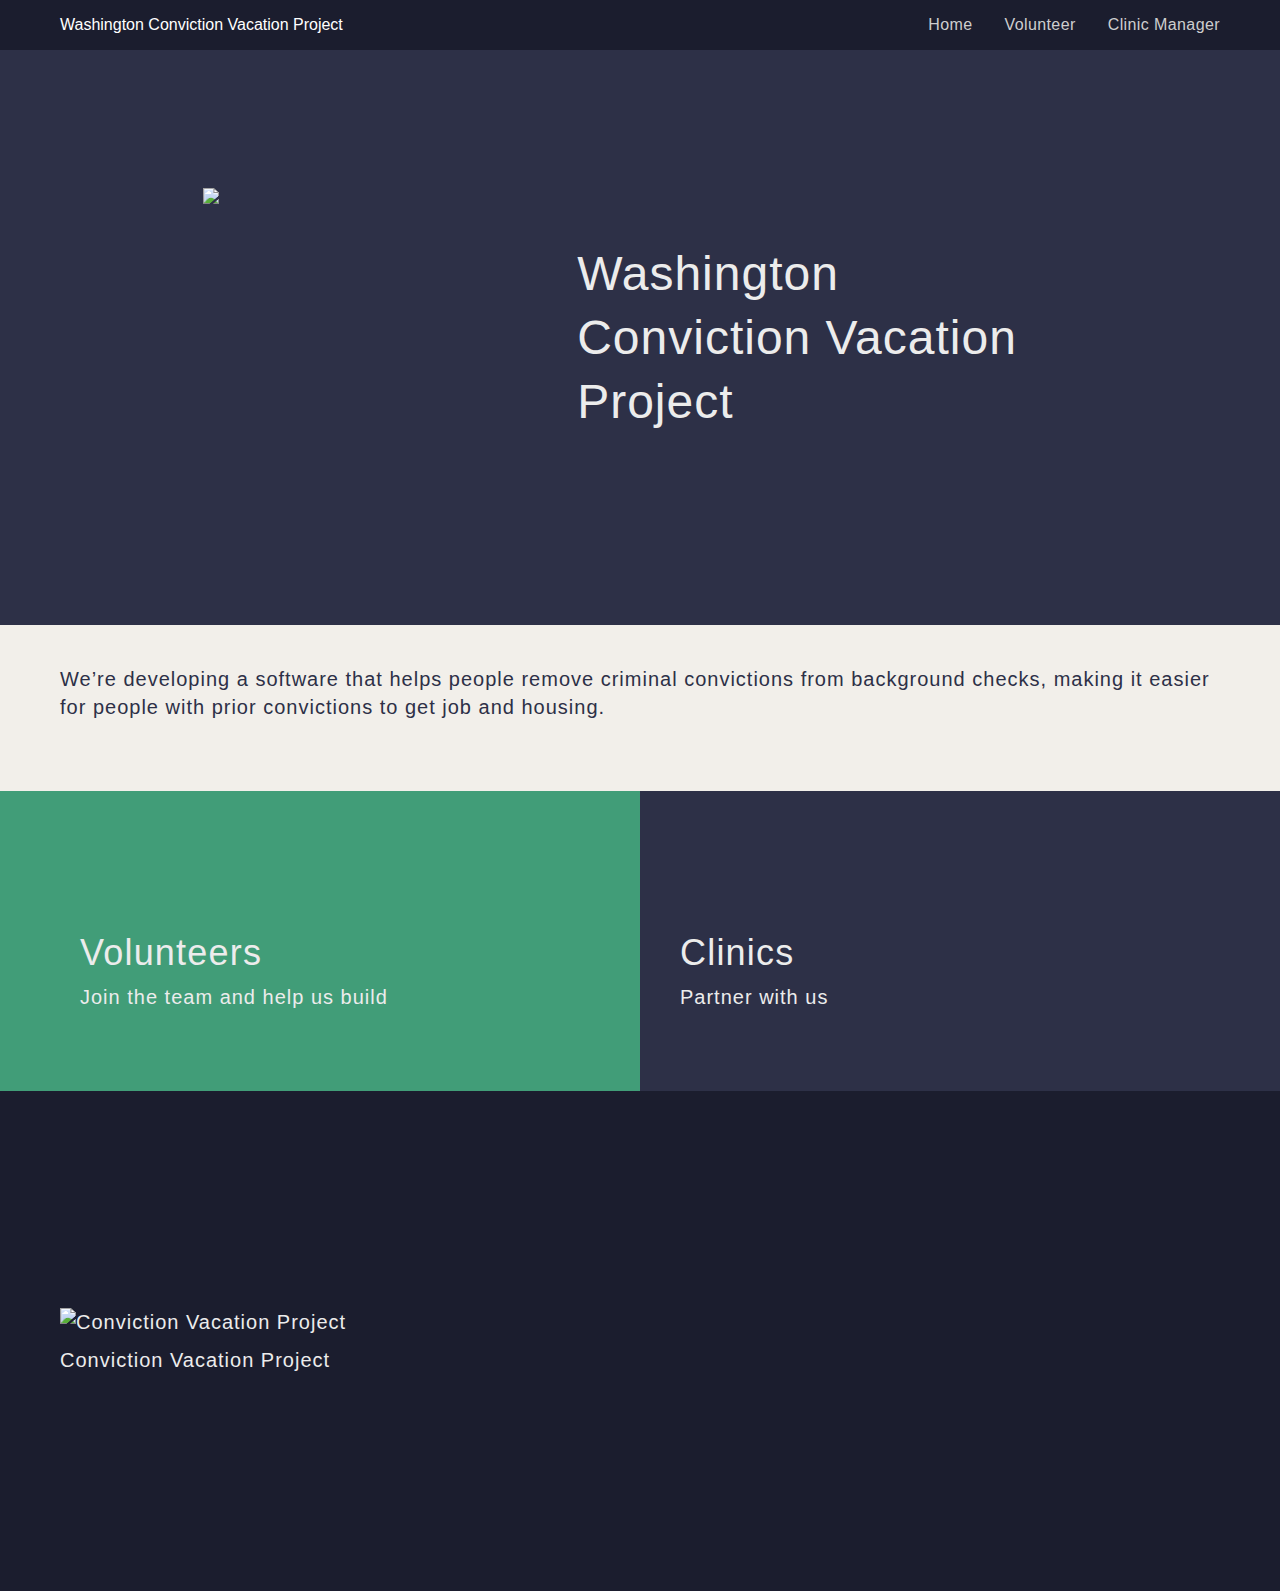
==== index.html @ f411dce9 "Updates" ====
<!DOCTYPE html><html lang="en"><head><meta charSet="utf-8"/><meta http-equiv="x-ua-compatible" content="ie=edge"/><meta name="viewport" content="width=device-width, initial-scale=1, shrink-to-fit=no"/><style data-href="/cvp-bench/styles.9aa7b3a24009a99d705a.css" id="gatsby-global-css">html{font-size:16px;-moz-osx-font-smoothing:grayscale;-webkit-font-smoothing:antialiased;text-rendering:optimizeLegibility;-webkit-text-size-adjust:100%;-moz-text-size-adjust:100%;text-size-adjust:100%;background-color:#f2efea}body{font-family:BlinkMacSystemFont,-apple-system,Segoe UI,Roboto,Oxygen,Ubuntu,Cantarell,Fira Sans,Droid Sans,Helvetica Neue,Helvetica,Arial,sans-serif;color:#2d3047}a{color:inherit;text-decoration:none}.container{max-width:1200px;padding:0 20px;margin:auto}.section{padding:40px 0}@media (min-width:767px){.section{padding:40px 0}}main{min-height:calc(100vh - 550px)}

/*! minireset.css v0.0.3 | MIT License | github.com/jgthms/minireset.css */blockquote,body,dd,dl,dt,fieldset,figure,h1,h2,h3,h4,h5,h6,hr,html,iframe,legend,li,ol,p,pre,textarea,ul{margin:0;padding:0}h1,h2,h3,h4,h5,h6{font-weight:400;font-size:100%}ul{list-style:none}button,input,select,textarea{margin:0}html{box-sizing:border-box}*,:after,:before{box-sizing:inherit}audio,img,video{height:auto;max-width:100%}iframe{border:0}table{border-collapse:collapse;border-spacing:0}td,th{padding:0;text-align:left}.navbar{background-color:#1b1d2e;height:50px}.navbar-container{display:flex;height:100%}.navbar-title{color:#fff;display:flex;flex-direction:column;justify-content:center}.navbar-menu{display:flex;flex-grow:0;margin-left:auto;margin-right:-1rem}.navbar-menuItem{display:flex;flex-direction:column;justify-content:center}.navbar-menuLink{color:#cecece;padding:0 .5rem;margin:0 .5rem;text-decoration:none;font-weight:300;letter-spacing:.4px;transition:all .25s ease-in-out}.navbar-menuLink--active,.navbar-menuLink:hover{color:#fff}.footer{background-color:#1b1d2e;font-weight:300;font-size:1rem;letter-spacing:.5px;line-height:1.5rem;color:#ececec;padding:80px 20px}@media (min-width:767px){.footer{font-size:1.25rem;letter-spacing:1px;line-height:1.75rem;padding:40px 20px;height:500px}}.footer-container{display:flex;flex-direction:column;flex-wrap:wrap;height:100%}@media (min-width:767px){.footer-container{flex-direction:row}}.footer-top{display:flex;flex-direction:column;flex-grow:1;align-items:center;width:100%}@media (min-width:767px){.footer-top{flex-direction:row}}.footer-about{text-align:center}@media (min-width:767px){.footer-about{text-align:left}}.footer-aboutTitleImg{max-height:60px;height:auto;margin-bottom:10px}.footer-aboutDescription{font-weight:300;font-size:1rem;letter-spacing:.5px;line-height:1.5rem}@media (min-width:767px){.footer-aboutDescription{font-size:1.25rem;letter-spacing:1px;line-height:1.75rem}}.footer-socialMenu{margin:20px}@media (min-width:767px){.footer-socialMenu{margin-left:auto}}.footer-socialMenuItem{padding:15px 0}.footer-socialLink{font-weight:300;font-size:1rem;letter-spacing:.5px;line-height:1.5rem;font-weight:400;text-decoration:none;color:#ececec;display:flex;align-items:center}@media (min-width:767px){.footer-socialLink{font-size:1.25rem;letter-spacing:1px;line-height:1.75rem}}.footer-socialLinkIcon{width:40px;margin-right:20px}.footer-flag{width:100%;display:flex;justify-content:center;font-size:2rem;padding-top:20px}@media (min-width:767px){.footer-flag{margin-left:auto}}.footer-bottom{margin-top:auto;width:100%}.pageNotFound{display:flex;flex-direction:column;align-items:center;padding:40px 0}@media (min-width:767px){.pageNotFound{padding:40px 0}}.pageNotFound-title{font-weight:400;font-size:1.75rem;letter-spacing:1px;line-height:3rem;border-bottom:3px solid #e0a458;margin-bottom:40px}@media (min-width:767px){.pageNotFound-title{font-size:2.25rem;letter-spacing:1.2px;line-height:3.75rem}}.pageNotFound-description{font-size:.7rem;font-family:SFMono-Regular,Menlo,Monaco,Consolas,Liberation Mono,Courier New,monospace;white-space:pre;margin-bottom:40px}@media (min-width:767px){.pageNotFound-description{font-weight:300;font-size:1rem;letter-spacing:.5px;line-height:1.5rem}}@media (min-width:767px) and (min-width:767px){.pageNotFound-description{font-size:1.25rem;letter-spacing:1px;line-height:1.75rem}}.header{height:450px;background-color:#2d3047}@media (min-width:992px){.header{height:575px}}.header-container{display:flex;flex-direction:column;height:100%;align-items:center;justify-content:center;padding-top:40px;padding-bottom:40px}@media (min-width:767px){.header-container{flex-direction:row;justify-content:space-around}}.header-image{height:150px;margin-bottom:30px}@media (min-width:767px){.header-image{height:200px;margin-bottom:0}}@media (min-width:992px){.header-image{height:300px}}.header-tagline{font-weight:400;font-size:2rem;letter-spacing:.5px;line-height:3rem;color:#ececec;width:400px;text-align:center;cursor:default}@media (min-width:767px){.header-tagline{font-size:2.5rem;letter-spacing:1px;line-height:3.5rem}}@media (min-width:992px){.header-tagline{font-size:3rem;line-height:4rem}}@media (min-width:767px){.header-tagline{flex-basis:430px;text-align:left;width:50%;align-items:flex-start}}@media (min-width:992px){.header-tagline{flex-basis:500px}}.header-taglinePart{display:inline}.description{color:#2d3047;font-weight:300;font-size:1rem;letter-spacing:.5px;line-height:1.5rem}@media (min-width:767px){.description{font-size:1.25rem;letter-spacing:1px;line-height:1.75rem}}.description-container{display:flex;flex-direction:column;align-items:center}.description-title{font-weight:300;font-size:1rem;letter-spacing:.5px;line-height:1.5rem;margin-bottom:30px}@media (min-width:767px){.description-title{font-size:1.25rem;letter-spacing:1px;line-height:1.75rem}}.ctaBlock{position:relative;color:#ececec}@media (min-width:992px){.ctaBlock{height:300px;font-weight:300;font-size:1rem;letter-spacing:.5px;line-height:1.5rem}}@media (min-width:992px) and (min-width:767px){.ctaBlock{font-size:1.25rem;letter-spacing:1px;line-height:1.75rem}}.ctaBlock-pattern{display:flex;position:relative}@media (min-width:992px){.ctaBlock-pattern{position:absolute;align-items:flex-end;transition:box-shadow .25s cubic-bezier(.4,0,.3,1)}}.ctaBlock-pattern--first{background-color:#419d78}@media (min-width:992px){.ctaBlock-pattern--first{justify-content:flex-end;top:0;left:0;width:50%;height:100%}}.ctaBlock-pattern--second{background-color:#2d3047}@media (min-width:992px){.ctaBlock-pattern--second{bottom:0;right:0;width:50%;height:100%}}.ctaBlock-pattern:hover{z-index:10;box-shadow:0 4px 15px 5px rgba(0,0,0,.25)}.ctaBlock-container{height:100%;position:relative}.ctaBlock-cta{display:flex;flex-direction:column;justify-content:flex-end;padding:40px;height:200px}@media (min-width:992px){.ctaBlock-cta{position:absolute;height:unset;width:100vw/2}}@media (min-width:1200px){.ctaBlock-cta{width:600px}}.ctaBlock-ctaHeading{font-weight:400;font-size:1.75rem;letter-spacing:1px;line-height:3rem}@media (min-width:767px){.ctaBlock-ctaHeading{font-size:2.25rem;letter-spacing:1.2px;line-height:3.75rem}}.ctaBlock-ctaDescription{font-weight:300;font-size:1rem;letter-spacing:.5px;line-height:1.5rem}@media (min-width:767px){.ctaBlock-ctaDescription{font-size:1.25rem;letter-spacing:1px;line-height:1.75rem}}@media (min-width:992px){.ctaBlock-ctaDescription{margin-bottom:40px}}.about-header{display:flex;flex-direction:column;align-items:center;padding-top:40px}@media (min-width:992px){.about-header{padding-top:60px;flex-direction:row;justify-content:space-around}}.about-titleWrapper{margin-bottom:40px;margin-right:20px;text-align:center;flex-shrink:0}@media (min-width:992px){.about-titleWrapper{flex-basis:450px;text-align:left;margin-bottom:0;justify-content:space-around}}.about-title{font-weight:400;font-size:2rem;letter-spacing:.5px;line-height:3rem;border-bottom:3px solid #e0a458;display:inline}@media (min-width:767px){.about-title{font-size:2.5rem;letter-spacing:1px;line-height:3.5rem}}@media (min-width:992px){.about-title{font-size:3rem;line-height:4rem}}.about-imageWrapper{width:400px;max-width:100%}@media (min-width:992px){.about-imageWrapper{width:500px}}.about-description{padding:0 20px 60px;text-align:justify;font-weight:300;font-size:1rem;letter-spacing:.5px;line-height:1.5rem}@media (min-width:767px){.about-description{font-size:1.25rem;letter-spacing:1px;line-height:1.75rem;text-align:left}}.about-description h2{text-align:center;margin-bottom:20px;font-weight:400;font-size:1.75rem;letter-spacing:1px;line-height:3rem}@media (min-width:767px){.about-description h2{font-size:2.25rem;letter-spacing:1.2px;line-height:3.75rem}}.volunteerInfo{font-weight:300;font-size:1rem;letter-spacing:.5px;line-height:1.5rem}@media (min-width:767px){.volunteerInfo{font-size:1.25rem;letter-spacing:1px;line-height:1.75rem}}.volunteerInfo-title{text-align:left;margin-bottom:0;font-weight:400;font-size:1.75rem;letter-spacing:1px;line-height:3rem}@media (min-width:767px){.volunteerInfo-title{font-size:2.25rem;letter-spacing:1.2px;line-height:3.75rem;margin-bottom:20px}}.volunteerInfo-list{display:flex;flex-wrap:wrap;justify-content:space-around}.volunteerInfo-listItem{display:flex;flex-direction:column;align-items:center;margin:0 10px}.volunteerInfo-listItemImage{margin-bottom:20px;border-radius:3px;height:200px}@media (min-width:767px){.volunteerInfo-listItemImage{height:300px}}.volunteerInfo-listItemName{font-weight:400}</style><meta name="generator" content="Gatsby 2.30.1"/><title data-react-helmet="true">Conviction Vacation Project</title><meta data-react-helmet="true" name="keywords" content="montreal, javascript, programming, meetup"/><meta data-react-helmet="true" name="title" content="Conviction Vacation Project"/><meta data-react-helmet="true" name="description" content="Site description"/><link rel="shortcut icon" href="/cvp-bench/icons-5f54794e19d045df4ec496ad469c3e16/favicon.ico"/><link rel="icon" type="image/png" sizes="16x16" href="/cvp-bench/icons-5f54794e19d045df4ec496ad469c3e16/favicon-16x16.png"/><link rel="icon" type="image/png" sizes="32x32" href="/cvp-bench/icons-5f54794e19d045df4ec496ad469c3e16/favicon-32x32.png"/><link rel="icon" type="image/png" sizes="48x48" href="/cvp-bench/icons-5f54794e19d045df4ec496ad469c3e16/favicon-48x48.png"/><link rel="manifest" href="/cvp-bench/icons-5f54794e19d045df4ec496ad469c3e16/manifest.json"/><meta name="mobile-web-app-capable" content="yes"/><meta name="theme-color" content="#fff"/><meta name="application-name" content="gatsby-starter-netlify-cms"/><link rel="apple-touch-icon" sizes="57x57" href="/cvp-bench/icons-5f54794e19d045df4ec496ad469c3e16/apple-touch-icon-57x57.png"/><link rel="apple-touch-icon" sizes="60x60" href="/cvp-bench/icons-5f54794e19d045df4ec496ad469c3e16/apple-touch-icon-60x60.png"/><link rel="apple-touch-icon" sizes="72x72" href="/cvp-bench/icons-5f54794e19d045df4ec496ad469c3e16/apple-touch-icon-72x72.png"/><link rel="apple-touch-icon" sizes="76x76" href="/cvp-bench/icons-5f54794e19d045df4ec496ad469c3e16/apple-touch-icon-76x76.png"/><link rel="apple-touch-icon" sizes="114x114" href="/cvp-bench/icons-5f54794e19d045df4ec496ad469c3e16/apple-touch-icon-114x114.png"/><link rel="apple-touch-icon" sizes="120x120" href="/cvp-bench/icons-5f54794e19d045df4ec496ad469c3e16/apple-touch-icon-120x120.png"/><link rel="apple-touch-icon" sizes="144x144" href="/cvp-bench/icons-5f54794e19d045df4ec496ad469c3e16/apple-touch-icon-144x144.png"/><link rel="apple-touch-icon" sizes="152x152" href="/cvp-bench/icons-5f54794e19d045df4ec496ad469c3e16/apple-touch-icon-152x152.png"/><link rel="apple-touch-icon" sizes="167x167" href="/cvp-bench/icons-5f54794e19d045df4ec496ad469c3e16/apple-touch-icon-167x167.png"/><link rel="apple-touch-icon" sizes="180x180" href="/cvp-bench/icons-5f54794e19d045df4ec496ad469c3e16/apple-touch-icon-180x180.png"/><link rel="apple-touch-icon" sizes="1024x1024" href="/cvp-bench/icons-5f54794e19d045df4ec496ad469c3e16/apple-touch-icon-1024x1024.png"/><meta name="apple-mobile-web-app-capable" content="yes"/><meta name="apple-mobile-web-app-status-bar-style" content="black-translucent"/><meta name="apple-mobile-web-app-title" content="gatsby-starter-netlify-cms"/><link rel="apple-touch-startup-image" media="(device-width: 320px) and (device-height: 568px) and (-webkit-device-pixel-ratio: 2) and (orientation: portrait)" href="/cvp-bench/icons-5f54794e19d045df4ec496ad469c3e16/apple-touch-startup-image-640x1136.png"/><link rel="apple-touch-startup-image" media="(device-width: 375px) and (device-height: 667px) and (-webkit-device-pixel-ratio: 2) and (orientation: portrait)" href="/cvp-bench/icons-5f54794e19d045df4ec496ad469c3e16/apple-touch-startup-image-750x1334.png"/><link rel="apple-touch-startup-image" media="(device-width: 414px) and (device-height: 896px) and (-webkit-device-pixel-ratio: 2) and (orientation: portrait)" href="/cvp-bench/icons-5f54794e19d045df4ec496ad469c3e16/apple-touch-startup-image-828x1792.png"/><link rel="apple-touch-startup-image" media="(device-width: 375px) and (device-height: 812px) and (-webkit-device-pixel-ratio: 3) and (orientation: portrait)" href="/cvp-bench/icons-5f54794e19d045df4ec496ad469c3e16/apple-touch-startup-image-1125x2436.png"/><link rel="apple-touch-startup-image" media="(device-width: 414px) and (device-height: 736px) and (-webkit-device-pixel-ratio: 3) and (orientation: portrait)" href="/cvp-bench/icons-5f54794e19d045df4ec496ad469c3e16/apple-touch-startup-image-1242x2208.png"/><link rel="apple-touch-startup-image" media="(device-width: 414px) and (device-height: 896px) and (-webkit-device-pixel-ratio: 3) and (orientation: portrait)" href="/cvp-bench/icons-5f54794e19d045df4ec496ad469c3e16/apple-touch-startup-image-1242x2688.png"/><link rel="apple-touch-startup-image" media="(device-width: 768px) and (device-height: 1024px) and (-webkit-device-pixel-ratio: 2) and (orientation: portrait)" href="/cvp-bench/icons-5f54794e19d045df4ec496ad469c3e16/apple-touch-startup-image-1536x2048.png"/><link rel="apple-touch-startup-image" media="(device-width: 834px) and (device-height: 1112px) and (-webkit-device-pixel-ratio: 2) and (orientation: portrait)" href="/cvp-bench/icons-5f54794e19d045df4ec496ad469c3e16/apple-touch-startup-image-1668x2224.png"/><link rel="apple-touch-startup-image" media="(device-width: 834px) and (device-height: 1194px) and (-webkit-device-pixel-ratio: 2) and (orientation: portrait)" href="/cvp-bench/icons-5f54794e19d045df4ec496ad469c3e16/apple-touch-startup-image-1668x2388.png"/><link rel="apple-touch-startup-image" media="(device-width: 1024px) and (device-height: 1366px) and (-webkit-device-pixel-ratio: 2) and (orientation: portrait)" href="/cvp-bench/icons-5f54794e19d045df4ec496ad469c3e16/apple-touch-startup-image-2048x2732.png"/><link rel="apple-touch-startup-image" media="(device-width: 810px) and (device-height: 1080px) and (-webkit-device-pixel-ratio: 2) and (orientation: portrait)" href="/cvp-bench/icons-5f54794e19d045df4ec496ad469c3e16/apple-touch-startup-image-1620x2160.png"/><link rel="apple-touch-startup-image" media="(device-width: 320px) and (device-height: 568px) and (-webkit-device-pixel-ratio: 2) and (orientation: landscape)" href="/cvp-bench/icons-5f54794e19d045df4ec496ad469c3e16/apple-touch-startup-image-1136x640.png"/><link rel="apple-touch-startup-image" media="(device-width: 375px) and (device-height: 667px) and (-webkit-device-pixel-ratio: 2) and (orientation: landscape)" href="/cvp-bench/icons-5f54794e19d045df4ec496ad469c3e16/apple-touch-startup-image-1334x750.png"/><link rel="apple-touch-startup-image" media="(device-width: 414px) and (device-height: 896px) and (-webkit-device-pixel-ratio: 2) and (orientation: landscape)" href="/cvp-bench/icons-5f54794e19d045df4ec496ad469c3e16/apple-touch-startup-image-1792x828.png"/><link rel="apple-touch-startup-image" media="(device-width: 375px) and (device-height: 812px) and (-webkit-device-pixel-ratio: 3) and (orientation: landscape)" href="/cvp-bench/icons-5f54794e19d045df4ec496ad469c3e16/apple-touch-startup-image-2436x1125.png"/><link rel="apple-touch-startup-image" media="(device-width: 414px) and (device-height: 736px) and (-webkit-device-pixel-ratio: 3) and (orientation: landscape)" href="/cvp-bench/icons-5f54794e19d045df4ec496ad469c3e16/apple-touch-startup-image-2208x1242.png"/><link rel="apple-touch-startup-image" media="(device-width: 414px) and (device-height: 896px) and (-webkit-device-pixel-ratio: 3) and (orientation: landscape)" href="/cvp-bench/icons-5f54794e19d045df4ec496ad469c3e16/apple-touch-startup-image-2688x1242.png"/><link rel="apple-touch-startup-image" media="(device-width: 768px) and (device-height: 1024px) and (-webkit-device-pixel-ratio: 2) and (orientation: landscape)" href="/cvp-bench/icons-5f54794e19d045df4ec496ad469c3e16/apple-touch-startup-image-2048x1536.png"/><link rel="apple-touch-startup-image" media="(device-width: 834px) and (device-height: 1112px) and (-webkit-device-pixel-ratio: 2) and (orientation: landscape)" href="/cvp-bench/icons-5f54794e19d045df4ec496ad469c3e16/apple-touch-startup-image-2224x1668.png"/><link rel="apple-touch-startup-image" media="(device-width: 834px) and (device-height: 1194px) and (-webkit-device-pixel-ratio: 2) and (orientation: landscape)" href="/cvp-bench/icons-5f54794e19d045df4ec496ad469c3e16/apple-touch-startup-image-2388x1668.png"/><link rel="apple-touch-startup-image" media="(device-width: 1024px) and (device-height: 1366px) and (-webkit-device-pixel-ratio: 2) and (orientation: landscape)" href="/cvp-bench/icons-5f54794e19d045df4ec496ad469c3e16/apple-touch-startup-image-2732x2048.png"/><link rel="apple-touch-startup-image" media="(device-width: 810px) and (device-height: 1080px) and (-webkit-device-pixel-ratio: 2) and (orientation: landscape)" href="/cvp-bench/icons-5f54794e19d045df4ec496ad469c3e16/apple-touch-startup-image-2160x1620.png"/><link as="script" rel="preload" href="/cvp-bench/webpack-runtime-55eb2427d63b48641c94.js"/><link as="script" rel="preload" href="/cvp-bench/framework-8e528b732ab2eaadb7b7.js"/><link as="script" rel="preload" href="/cvp-bench/app-e1798e4a65aa79cb40ae.js"/><link as="script" rel="preload" href="/cvp-bench/styles-e9d24b1846c7d6eb9685.js"/><link as="script" rel="preload" href="/cvp-bench/commons-8f7217ca8801d3af62b3.js"/><link as="script" rel="preload" href="/cvp-bench/component---src-pages-index-js-a8cdf33efc5a5f16f203.js"/><link as="fetch" rel="preload" href="/cvp-bench/page-data/index/page-data.json" crossorigin="anonymous"/><link as="fetch" rel="preload" href="/cvp-bench/page-data/app-data.json" crossorigin="anonymous"/></head><body><div id="___gatsby"><div style="outline:none" tabindex="-1" id="gatsby-focus-wrapper"><div><nav class="navbar"><div class="container  navbar-container"><span class="navbar-title">Washington Conviction Vacation Project</span><ul class="navbar-menu"><li class="navbar-menuItem"><a aria-current="page" class="navbar-menuLink" href="/cvp-bench/">Home</a></li><li class="navbar-menuItem"><a class="navbar-menuLink" href="/cvp-bench/volunteer">Volunteer</a></li><li class="navbar-menuItem"><a class="navbar-menuLink" href="/cvp-bench/clinic">Clinic Manager</a></li></ul></div></nav><main><section class="header"><div class="header-container  container"><img class="header-image" src="/img/ConvictionVacation.png" alt="CVP Logo"/><p class="header-tagline"><span class="header-taglinePart">Washington Conviction Vacation Project</span></p></div></section><section class="description section"><div class="description-container  container"><p class="description-title">We’re developing a software that helps people remove criminal convictions from background checks, making it easier for people with prior convictions to get job and housing.</p></div></section><section class="ctaBlock"><a class="ctaBlock-pattern  ctaBlock-pattern--first" href="/cvp-bench/volunteer"><div class="ctaBlock-cta"><span class="ctaBlock-ctaHeading">Volunteers</span><p class="ctaBlock-ctaDescription">Join the team and help us build</p></div></a><a class="ctaBlock-pattern  ctaBlock-pattern--second" href="/cvp-bench/clinic"><div class="ctaBlock-cta"><span class="ctaBlock-ctaHeading">Clinics</span><p class="ctaBlock-ctaDescription">Partner with us</p></div></a></section></main><nav class="footer"><div class="footer-container  container"><div class="footer-top"><div class="footer-about"><h4 class="footer-aboutTitle"><img class="footer-aboutTitleImg" src="/img/cvplogo.jpeg" alt="Conviction Vacation Project"/></h4><p class="footer-aboutDescription">Conviction Vacation Project</p></div></div></div></nav></div></div><div id="gatsby-announcer" style="position:absolute;top:0;width:1px;height:1px;padding:0;overflow:hidden;clip:rect(0, 0, 0, 0);white-space:nowrap;border:0" aria-live="assertive" aria-atomic="true"></div></div><script id="gatsby-script-loader">/*<![CDATA[*/window.pagePath="/";/*]]>*/</script><script id="gatsby-chunk-mapping">/*<![CDATA[*/window.___chunkMapping={"polyfill":["/polyfill-0eca59d2ee8c0828e3a6.js"],"app":["/app-e1798e4a65aa79cb40ae.js"],"component---src-pages-404-js":["/component---src-pages-404-js-b0f4b40547219866a8c1.js"],"component---src-pages-index-js":["/component---src-pages-index-js-a8cdf33efc5a5f16f203.js"],"component---src-templates-clinic-man-page-js":["/component---src-templates-clinic-man-page-js-00f09a2e0e3020380f4e.js"],"component---src-templates-volunteer-page-js":["/component---src-templates-volunteer-page-js-47b6d3ac4369f8740f25.js"]};/*]]>*/</script><script src="/cvp-bench/polyfill-0eca59d2ee8c0828e3a6.js" nomodule=""></script><script src="/cvp-bench/component---src-pages-index-js-a8cdf33efc5a5f16f203.js" async=""></script><script src="/cvp-bench/commons-8f7217ca8801d3af62b3.js" async=""></script><script src="/cvp-bench/styles-e9d24b1846c7d6eb9685.js" async=""></script><script src="/cvp-bench/app-e1798e4a65aa79cb40ae.js" async=""></script><script src="/cvp-bench/framework-8e528b732ab2eaadb7b7.js" async=""></script><script src="/cvp-bench/webpack-runtime-55eb2427d63b48641c94.js" async=""></script></body></html>
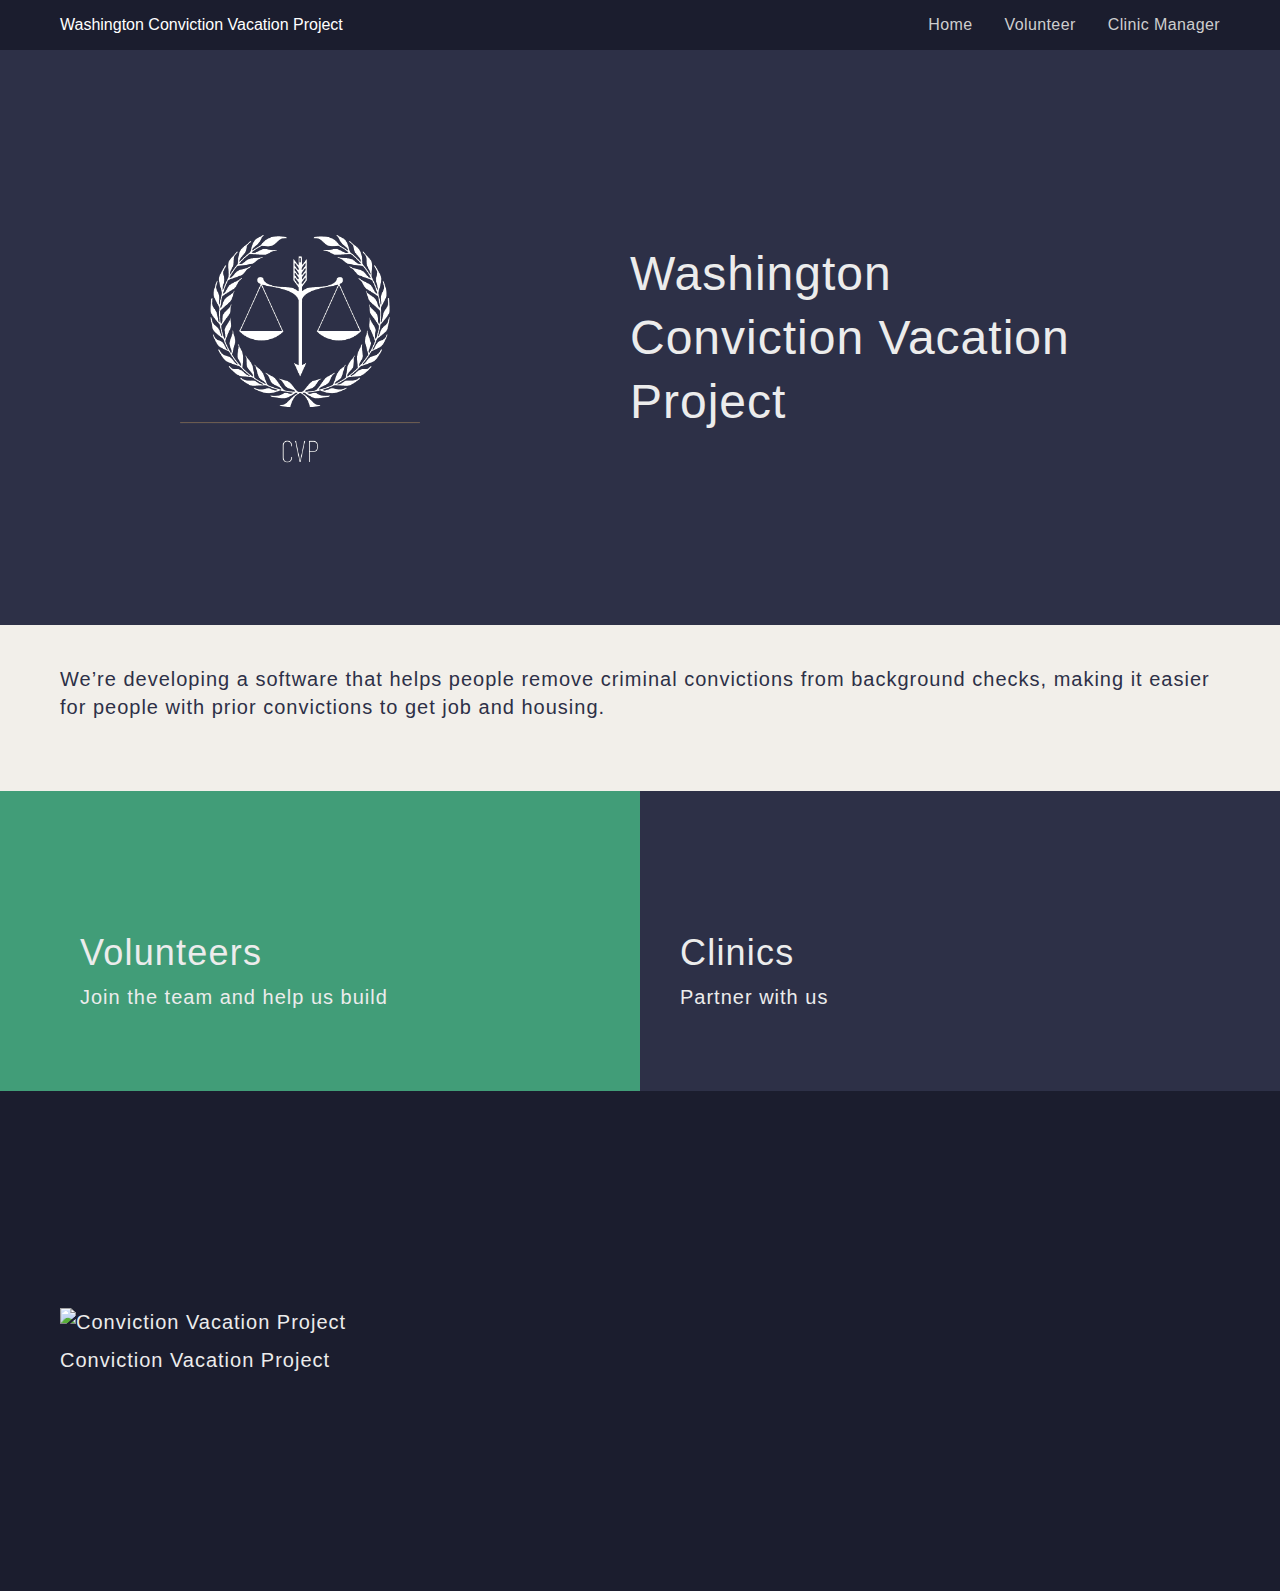
==== commit b80a5964: "Updates" ====
--- a/index.html
+++ b/index.html
@@ -1,3 +1,3 @@
 <!DOCTYPE html><html lang="en"><head><meta charSet="utf-8"/><meta http-equiv="x-ua-compatible" content="ie=edge"/><meta name="viewport" content="width=device-width, initial-scale=1, shrink-to-fit=no"/><style data-href="/cvp-bench/styles.9aa7b3a24009a99d705a.css" id="gatsby-global-css">html{font-size:16px;-moz-osx-font-smoothing:grayscale;-webkit-font-smoothing:antialiased;text-rendering:optimizeLegibility;-webkit-text-size-adjust:100%;-moz-text-size-adjust:100%;text-size-adjust:100%;background-color:#f2efea}body{font-family:BlinkMacSystemFont,-apple-system,Segoe UI,Roboto,Oxygen,Ubuntu,Cantarell,Fira Sans,Droid Sans,Helvetica Neue,Helvetica,Arial,sans-serif;color:#2d3047}a{color:inherit;text-decoration:none}.container{max-width:1200px;padding:0 20px;margin:auto}.section{padding:40px 0}@media (min-width:767px){.section{padding:40px 0}}main{min-height:calc(100vh - 550px)}
 
-/*! minireset.css v0.0.3 | MIT License | github.com/jgthms/minireset.css */blockquote,body,dd,dl,dt,fieldset,figure,h1,h2,h3,h4,h5,h6,hr,html,iframe,legend,li,ol,p,pre,textarea,ul{margin:0;padding:0}h1,h2,h3,h4,h5,h6{font-weight:400;font-size:100%}ul{list-style:none}button,input,select,textarea{margin:0}html{box-sizing:border-box}*,:after,:before{box-sizing:inherit}audio,img,video{height:auto;max-width:100%}iframe{border:0}table{border-collapse:collapse;border-spacing:0}td,th{padding:0;text-align:left}.navbar{background-color:#1b1d2e;height:50px}.navbar-container{display:flex;height:100%}.navbar-title{color:#fff;display:flex;flex-direction:column;justify-content:center}.navbar-menu{display:flex;flex-grow:0;margin-left:auto;margin-right:-1rem}.navbar-menuItem{display:flex;flex-direction:column;justify-content:center}.navbar-menuLink{color:#cecece;padding:0 .5rem;margin:0 .5rem;text-decoration:none;font-weight:300;letter-spacing:.4px;transition:all .25s ease-in-out}.navbar-menuLink--active,.navbar-menuLink:hover{color:#fff}.footer{background-color:#1b1d2e;font-weight:300;font-size:1rem;letter-spacing:.5px;line-height:1.5rem;color:#ececec;padding:80px 20px}@media (min-width:767px){.footer{font-size:1.25rem;letter-spacing:1px;line-height:1.75rem;padding:40px 20px;height:500px}}.footer-container{display:flex;flex-direction:column;flex-wrap:wrap;height:100%}@media (min-width:767px){.footer-container{flex-direction:row}}.footer-top{display:flex;flex-direction:column;flex-grow:1;align-items:center;width:100%}@media (min-width:767px){.footer-top{flex-direction:row}}.footer-about{text-align:center}@media (min-width:767px){.footer-about{text-align:left}}.footer-aboutTitleImg{max-height:60px;height:auto;margin-bottom:10px}.footer-aboutDescription{font-weight:300;font-size:1rem;letter-spacing:.5px;line-height:1.5rem}@media (min-width:767px){.footer-aboutDescription{font-size:1.25rem;letter-spacing:1px;line-height:1.75rem}}.footer-socialMenu{margin:20px}@media (min-width:767px){.footer-socialMenu{margin-left:auto}}.footer-socialMenuItem{padding:15px 0}.footer-socialLink{font-weight:300;font-size:1rem;letter-spacing:.5px;line-height:1.5rem;font-weight:400;text-decoration:none;color:#ececec;display:flex;align-items:center}@media (min-width:767px){.footer-socialLink{font-size:1.25rem;letter-spacing:1px;line-height:1.75rem}}.footer-socialLinkIcon{width:40px;margin-right:20px}.footer-flag{width:100%;display:flex;justify-content:center;font-size:2rem;padding-top:20px}@media (min-width:767px){.footer-flag{margin-left:auto}}.footer-bottom{margin-top:auto;width:100%}.pageNotFound{display:flex;flex-direction:column;align-items:center;padding:40px 0}@media (min-width:767px){.pageNotFound{padding:40px 0}}.pageNotFound-title{font-weight:400;font-size:1.75rem;letter-spacing:1px;line-height:3rem;border-bottom:3px solid #e0a458;margin-bottom:40px}@media (min-width:767px){.pageNotFound-title{font-size:2.25rem;letter-spacing:1.2px;line-height:3.75rem}}.pageNotFound-description{font-size:.7rem;font-family:SFMono-Regular,Menlo,Monaco,Consolas,Liberation Mono,Courier New,monospace;white-space:pre;margin-bottom:40px}@media (min-width:767px){.pageNotFound-description{font-weight:300;font-size:1rem;letter-spacing:.5px;line-height:1.5rem}}@media (min-width:767px) and (min-width:767px){.pageNotFound-description{font-size:1.25rem;letter-spacing:1px;line-height:1.75rem}}.header{height:450px;background-color:#2d3047}@media (min-width:992px){.header{height:575px}}.header-container{display:flex;flex-direction:column;height:100%;align-items:center;justify-content:center;padding-top:40px;padding-bottom:40px}@media (min-width:767px){.header-container{flex-direction:row;justify-content:space-around}}.header-image{height:150px;margin-bottom:30px}@media (min-width:767px){.header-image{height:200px;margin-bottom:0}}@media (min-width:992px){.header-image{height:300px}}.header-tagline{font-weight:400;font-size:2rem;letter-spacing:.5px;line-height:3rem;color:#ececec;width:400px;text-align:center;cursor:default}@media (min-width:767px){.header-tagline{font-size:2.5rem;letter-spacing:1px;line-height:3.5rem}}@media (min-width:992px){.header-tagline{font-size:3rem;line-height:4rem}}@media (min-width:767px){.header-tagline{flex-basis:430px;text-align:left;width:50%;align-items:flex-start}}@media (min-width:992px){.header-tagline{flex-basis:500px}}.header-taglinePart{display:inline}.description{color:#2d3047;font-weight:300;font-size:1rem;letter-spacing:.5px;line-height:1.5rem}@media (min-width:767px){.description{font-size:1.25rem;letter-spacing:1px;line-height:1.75rem}}.description-container{display:flex;flex-direction:column;align-items:center}.description-title{font-weight:300;font-size:1rem;letter-spacing:.5px;line-height:1.5rem;margin-bottom:30px}@media (min-width:767px){.description-title{font-size:1.25rem;letter-spacing:1px;line-height:1.75rem}}.ctaBlock{position:relative;color:#ececec}@media (min-width:992px){.ctaBlock{height:300px;font-weight:300;font-size:1rem;letter-spacing:.5px;line-height:1.5rem}}@media (min-width:992px) and (min-width:767px){.ctaBlock{font-size:1.25rem;letter-spacing:1px;line-height:1.75rem}}.ctaBlock-pattern{display:flex;position:relative}@media (min-width:992px){.ctaBlock-pattern{position:absolute;align-items:flex-end;transition:box-shadow .25s cubic-bezier(.4,0,.3,1)}}.ctaBlock-pattern--first{background-color:#419d78}@media (min-width:992px){.ctaBlock-pattern--first{justify-content:flex-end;top:0;left:0;width:50%;height:100%}}.ctaBlock-pattern--second{background-color:#2d3047}@media (min-width:992px){.ctaBlock-pattern--second{bottom:0;right:0;width:50%;height:100%}}.ctaBlock-pattern:hover{z-index:10;box-shadow:0 4px 15px 5px rgba(0,0,0,.25)}.ctaBlock-container{height:100%;position:relative}.ctaBlock-cta{display:flex;flex-direction:column;justify-content:flex-end;padding:40px;height:200px}@media (min-width:992px){.ctaBlock-cta{position:absolute;height:unset;width:100vw/2}}@media (min-width:1200px){.ctaBlock-cta{width:600px}}.ctaBlock-ctaHeading{font-weight:400;font-size:1.75rem;letter-spacing:1px;line-height:3rem}@media (min-width:767px){.ctaBlock-ctaHeading{font-size:2.25rem;letter-spacing:1.2px;line-height:3.75rem}}.ctaBlock-ctaDescription{font-weight:300;font-size:1rem;letter-spacing:.5px;line-height:1.5rem}@media (min-width:767px){.ctaBlock-ctaDescription{font-size:1.25rem;letter-spacing:1px;line-height:1.75rem}}@media (min-width:992px){.ctaBlock-ctaDescription{margin-bottom:40px}}.about-header{display:flex;flex-direction:column;align-items:center;padding-top:40px}@media (min-width:992px){.about-header{padding-top:60px;flex-direction:row;justify-content:space-around}}.about-titleWrapper{margin-bottom:40px;margin-right:20px;text-align:center;flex-shrink:0}@media (min-width:992px){.about-titleWrapper{flex-basis:450px;text-align:left;margin-bottom:0;justify-content:space-around}}.about-title{font-weight:400;font-size:2rem;letter-spacing:.5px;line-height:3rem;border-bottom:3px solid #e0a458;display:inline}@media (min-width:767px){.about-title{font-size:2.5rem;letter-spacing:1px;line-height:3.5rem}}@media (min-width:992px){.about-title{font-size:3rem;line-height:4rem}}.about-imageWrapper{width:400px;max-width:100%}@media (min-width:992px){.about-imageWrapper{width:500px}}.about-description{padding:0 20px 60px;text-align:justify;font-weight:300;font-size:1rem;letter-spacing:.5px;line-height:1.5rem}@media (min-width:767px){.about-description{font-size:1.25rem;letter-spacing:1px;line-height:1.75rem;text-align:left}}.about-description h2{text-align:center;margin-bottom:20px;font-weight:400;font-size:1.75rem;letter-spacing:1px;line-height:3rem}@media (min-width:767px){.about-description h2{font-size:2.25rem;letter-spacing:1.2px;line-height:3.75rem}}.volunteerInfo{font-weight:300;font-size:1rem;letter-spacing:.5px;line-height:1.5rem}@media (min-width:767px){.volunteerInfo{font-size:1.25rem;letter-spacing:1px;line-height:1.75rem}}.volunteerInfo-title{text-align:left;margin-bottom:0;font-weight:400;font-size:1.75rem;letter-spacing:1px;line-height:3rem}@media (min-width:767px){.volunteerInfo-title{font-size:2.25rem;letter-spacing:1.2px;line-height:3.75rem;margin-bottom:20px}}.volunteerInfo-list{display:flex;flex-wrap:wrap;justify-content:space-around}.volunteerInfo-listItem{display:flex;flex-direction:column;align-items:center;margin:0 10px}.volunteerInfo-listItemImage{margin-bottom:20px;border-radius:3px;height:200px}@media (min-width:767px){.volunteerInfo-listItemImage{height:300px}}.volunteerInfo-listItemName{font-weight:400}</style><meta name="generator" content="Gatsby 2.30.1"/><title data-react-helmet="true">Conviction Vacation Project</title><meta data-react-helmet="true" name="keywords" content="montreal, javascript, programming, meetup"/><meta data-react-helmet="true" name="title" content="Conviction Vacation Project"/><meta data-react-helmet="true" name="description" content="Site description"/><link rel="shortcut icon" href="/cvp-bench/icons-5f54794e19d045df4ec496ad469c3e16/favicon.ico"/><link rel="icon" type="image/png" sizes="16x16" href="/cvp-bench/icons-5f54794e19d045df4ec496ad469c3e16/favicon-16x16.png"/><link rel="icon" type="image/png" sizes="32x32" href="/cvp-bench/icons-5f54794e19d045df4ec496ad469c3e16/favicon-32x32.png"/><link rel="icon" type="image/png" sizes="48x48" href="/cvp-bench/icons-5f54794e19d045df4ec496ad469c3e16/favicon-48x48.png"/><link rel="manifest" href="/cvp-bench/icons-5f54794e19d045df4ec496ad469c3e16/manifest.json"/><meta name="mobile-web-app-capable" content="yes"/><meta name="theme-color" content="#fff"/><meta name="application-name" content="gatsby-starter-netlify-cms"/><link rel="apple-touch-icon" sizes="57x57" href="/cvp-bench/icons-5f54794e19d045df4ec496ad469c3e16/apple-touch-icon-57x57.png"/><link rel="apple-touch-icon" sizes="60x60" href="/cvp-bench/icons-5f54794e19d045df4ec496ad469c3e16/apple-touch-icon-60x60.png"/><link rel="apple-touch-icon" sizes="72x72" href="/cvp-bench/icons-5f54794e19d045df4ec496ad469c3e16/apple-touch-icon-72x72.png"/><link rel="apple-touch-icon" sizes="76x76" href="/cvp-bench/icons-5f54794e19d045df4ec496ad469c3e16/apple-touch-icon-76x76.png"/><link rel="apple-touch-icon" sizes="114x114" href="/cvp-bench/icons-5f54794e19d045df4ec496ad469c3e16/apple-touch-icon-114x114.png"/><link rel="apple-touch-icon" sizes="120x120" href="/cvp-bench/icons-5f54794e19d045df4ec496ad469c3e16/apple-touch-icon-120x120.png"/><link rel="apple-touch-icon" sizes="144x144" href="/cvp-bench/icons-5f54794e19d045df4ec496ad469c3e16/apple-touch-icon-144x144.png"/><link rel="apple-touch-icon" sizes="152x152" href="/cvp-bench/icons-5f54794e19d045df4ec496ad469c3e16/apple-touch-icon-152x152.png"/><link rel="apple-touch-icon" sizes="167x167" href="/cvp-bench/icons-5f54794e19d045df4ec496ad469c3e16/apple-touch-icon-167x167.png"/><link rel="apple-touch-icon" sizes="180x180" href="/cvp-bench/icons-5f54794e19d045df4ec496ad469c3e16/apple-touch-icon-180x180.png"/><link rel="apple-touch-icon" sizes="1024x1024" href="/cvp-bench/icons-5f54794e19d045df4ec496ad469c3e16/apple-touch-icon-1024x1024.png"/><meta name="apple-mobile-web-app-capable" content="yes"/><meta name="apple-mobile-web-app-status-bar-style" content="black-translucent"/><meta name="apple-mobile-web-app-title" content="gatsby-starter-netlify-cms"/><link rel="apple-touch-startup-image" media="(device-width: 320px) and (device-height: 568px) and (-webkit-device-pixel-ratio: 2) and (orientation: portrait)" href="/cvp-bench/icons-5f54794e19d045df4ec496ad469c3e16/apple-touch-startup-image-640x1136.png"/><link rel="apple-touch-startup-image" media="(device-width: 375px) and (device-height: 667px) and (-webkit-device-pixel-ratio: 2) and (orientation: portrait)" href="/cvp-bench/icons-5f54794e19d045df4ec496ad469c3e16/apple-touch-startup-image-750x1334.png"/><link rel="apple-touch-startup-image" media="(device-width: 414px) and (device-height: 896px) and (-webkit-device-pixel-ratio: 2) and (orientation: portrait)" href="/cvp-bench/icons-5f54794e19d045df4ec496ad469c3e16/apple-touch-startup-image-828x1792.png"/><link rel="apple-touch-startup-image" media="(device-width: 375px) and (device-height: 812px) and (-webkit-device-pixel-ratio: 3) and (orientation: portrait)" href="/cvp-bench/icons-5f54794e19d045df4ec496ad469c3e16/apple-touch-startup-image-1125x2436.png"/><link rel="apple-touch-startup-image" media="(device-width: 414px) and (device-height: 736px) and (-webkit-device-pixel-ratio: 3) and (orientation: portrait)" href="/cvp-bench/icons-5f54794e19d045df4ec496ad469c3e16/apple-touch-startup-image-1242x2208.png"/><link rel="apple-touch-startup-image" media="(device-width: 414px) and (device-height: 896px) and (-webkit-device-pixel-ratio: 3) and (orientation: portrait)" href="/cvp-bench/icons-5f54794e19d045df4ec496ad469c3e16/apple-touch-startup-image-1242x2688.png"/><link rel="apple-touch-startup-image" media="(device-width: 768px) and (device-height: 1024px) and (-webkit-device-pixel-ratio: 2) and (orientation: portrait)" href="/cvp-bench/icons-5f54794e19d045df4ec496ad469c3e16/apple-touch-startup-image-1536x2048.png"/><link rel="apple-touch-startup-image" media="(device-width: 834px) and (device-height: 1112px) and (-webkit-device-pixel-ratio: 2) and (orientation: portrait)" href="/cvp-bench/icons-5f54794e19d045df4ec496ad469c3e16/apple-touch-startup-image-1668x2224.png"/><link rel="apple-touch-startup-image" media="(device-width: 834px) and (device-height: 1194px) and (-webkit-device-pixel-ratio: 2) and (orientation: portrait)" href="/cvp-bench/icons-5f54794e19d045df4ec496ad469c3e16/apple-touch-startup-image-1668x2388.png"/><link rel="apple-touch-startup-image" media="(device-width: 1024px) and (device-height: 1366px) and (-webkit-device-pixel-ratio: 2) and (orientation: portrait)" href="/cvp-bench/icons-5f54794e19d045df4ec496ad469c3e16/apple-touch-startup-image-2048x2732.png"/><link rel="apple-touch-startup-image" media="(device-width: 810px) and (device-height: 1080px) and (-webkit-device-pixel-ratio: 2) and (orientation: portrait)" href="/cvp-bench/icons-5f54794e19d045df4ec496ad469c3e16/apple-touch-startup-image-1620x2160.png"/><link rel="apple-touch-startup-image" media="(device-width: 320px) and (device-height: 568px) and (-webkit-device-pixel-ratio: 2) and (orientation: landscape)" href="/cvp-bench/icons-5f54794e19d045df4ec496ad469c3e16/apple-touch-startup-image-1136x640.png"/><link rel="apple-touch-startup-image" media="(device-width: 375px) and (device-height: 667px) and (-webkit-device-pixel-ratio: 2) and (orientation: landscape)" href="/cvp-bench/icons-5f54794e19d045df4ec496ad469c3e16/apple-touch-startup-image-1334x750.png"/><link rel="apple-touch-startup-image" media="(device-width: 414px) and (device-height: 896px) and (-webkit-device-pixel-ratio: 2) and (orientation: landscape)" href="/cvp-bench/icons-5f54794e19d045df4ec496ad469c3e16/apple-touch-startup-image-1792x828.png"/><link rel="apple-touch-startup-image" media="(device-width: 375px) and (device-height: 812px) and (-webkit-device-pixel-ratio: 3) and (orientation: landscape)" href="/cvp-bench/icons-5f54794e19d045df4ec496ad469c3e16/apple-touch-startup-image-2436x1125.png"/><link rel="apple-touch-startup-image" media="(device-width: 414px) and (device-height: 736px) and (-webkit-device-pixel-ratio: 3) and (orientation: landscape)" href="/cvp-bench/icons-5f54794e19d045df4ec496ad469c3e16/apple-touch-startup-image-2208x1242.png"/><link rel="apple-touch-startup-image" media="(device-width: 414px) and (device-height: 896px) and (-webkit-device-pixel-ratio: 3) and (orientation: landscape)" href="/cvp-bench/icons-5f54794e19d045df4ec496ad469c3e16/apple-touch-startup-image-2688x1242.png"/><link rel="apple-touch-startup-image" media="(device-width: 768px) and (device-height: 1024px) and (-webkit-device-pixel-ratio: 2) and (orientation: landscape)" href="/cvp-bench/icons-5f54794e19d045df4ec496ad469c3e16/apple-touch-startup-image-2048x1536.png"/><link rel="apple-touch-startup-image" media="(device-width: 834px) and (device-height: 1112px) and (-webkit-device-pixel-ratio: 2) and (orientation: landscape)" href="/cvp-bench/icons-5f54794e19d045df4ec496ad469c3e16/apple-touch-startup-image-2224x1668.png"/><link rel="apple-touch-startup-image" media="(device-width: 834px) and (device-height: 1194px) and (-webkit-device-pixel-ratio: 2) and (orientation: landscape)" href="/cvp-bench/icons-5f54794e19d045df4ec496ad469c3e16/apple-touch-startup-image-2388x1668.png"/><link rel="apple-touch-startup-image" media="(device-width: 1024px) and (device-height: 1366px) and (-webkit-device-pixel-ratio: 2) and (orientation: landscape)" href="/cvp-bench/icons-5f54794e19d045df4ec496ad469c3e16/apple-touch-startup-image-2732x2048.png"/><link rel="apple-touch-startup-image" media="(device-width: 810px) and (device-height: 1080px) and (-webkit-device-pixel-ratio: 2) and (orientation: landscape)" href="/cvp-bench/icons-5f54794e19d045df4ec496ad469c3e16/apple-touch-startup-image-2160x1620.png"/><link as="script" rel="preload" href="/cvp-bench/webpack-runtime-55eb2427d63b48641c94.js"/><link as="script" rel="preload" href="/cvp-bench/framework-8e528b732ab2eaadb7b7.js"/><link as="script" rel="preload" href="/cvp-bench/app-e1798e4a65aa79cb40ae.js"/><link as="script" rel="preload" href="/cvp-bench/styles-e9d24b1846c7d6eb9685.js"/><link as="script" rel="preload" href="/cvp-bench/commons-8f7217ca8801d3af62b3.js"/><link as="script" rel="preload" href="/cvp-bench/component---src-pages-index-js-a8cdf33efc5a5f16f203.js"/><link as="fetch" rel="preload" href="/cvp-bench/page-data/index/page-data.json" crossorigin="anonymous"/><link as="fetch" rel="preload" href="/cvp-bench/page-data/app-data.json" crossorigin="anonymous"/></head><body><div id="___gatsby"><div style="outline:none" tabindex="-1" id="gatsby-focus-wrapper"><div><nav class="navbar"><div class="container  navbar-container"><span class="navbar-title">Washington Conviction Vacation Project</span><ul class="navbar-menu"><li class="navbar-menuItem"><a aria-current="page" class="navbar-menuLink" href="/cvp-bench/">Home</a></li><li class="navbar-menuItem"><a class="navbar-menuLink" href="/cvp-bench/volunteer">Volunteer</a></li><li class="navbar-menuItem"><a class="navbar-menuLink" href="/cvp-bench/clinic">Clinic Manager</a></li></ul></div></nav><main><section class="header"><div class="header-container  container"><img class="header-image" src="/img/ConvictionVacation.png" alt="CVP Logo"/><p class="header-tagline"><span class="header-taglinePart">Washington Conviction Vacation Project</span></p></div></section><section class="description section"><div class="description-container  container"><p class="description-title">We’re developing a software that helps people remove criminal convictions from background checks, making it easier for people with prior convictions to get job and housing.</p></div></section><section class="ctaBlock"><a class="ctaBlock-pattern  ctaBlock-pattern--first" href="/cvp-bench/volunteer"><div class="ctaBlock-cta"><span class="ctaBlock-ctaHeading">Volunteers</span><p class="ctaBlock-ctaDescription">Join the team and help us build</p></div></a><a class="ctaBlock-pattern  ctaBlock-pattern--second" href="/cvp-bench/clinic"><div class="ctaBlock-cta"><span class="ctaBlock-ctaHeading">Clinics</span><p class="ctaBlock-ctaDescription">Partner with us</p></div></a></section></main><nav class="footer"><div class="footer-container  container"><div class="footer-top"><div class="footer-about"><h4 class="footer-aboutTitle"><img class="footer-aboutTitleImg" src="/img/cvplogo.jpeg" alt="Conviction Vacation Project"/></h4><p class="footer-aboutDescription">Conviction Vacation Project</p></div></div></div></nav></div></div><div id="gatsby-announcer" style="position:absolute;top:0;width:1px;height:1px;padding:0;overflow:hidden;clip:rect(0, 0, 0, 0);white-space:nowrap;border:0" aria-live="assertive" aria-atomic="true"></div></div><script id="gatsby-script-loader">/*<![CDATA[*/window.pagePath="/";/*]]>*/</script><script id="gatsby-chunk-mapping">/*<![CDATA[*/window.___chunkMapping={"polyfill":["/polyfill-0eca59d2ee8c0828e3a6.js"],"app":["/app-e1798e4a65aa79cb40ae.js"],"component---src-pages-404-js":["/component---src-pages-404-js-b0f4b40547219866a8c1.js"],"component---src-pages-index-js":["/component---src-pages-index-js-a8cdf33efc5a5f16f203.js"],"component---src-templates-clinic-man-page-js":["/component---src-templates-clinic-man-page-js-00f09a2e0e3020380f4e.js"],"component---src-templates-volunteer-page-js":["/component---src-templates-volunteer-page-js-47b6d3ac4369f8740f25.js"]};/*]]>*/</script><script src="/cvp-bench/polyfill-0eca59d2ee8c0828e3a6.js" nomodule=""></script><script src="/cvp-bench/component---src-pages-index-js-a8cdf33efc5a5f16f203.js" async=""></script><script src="/cvp-bench/commons-8f7217ca8801d3af62b3.js" async=""></script><script src="/cvp-bench/styles-e9d24b1846c7d6eb9685.js" async=""></script><script src="/cvp-bench/app-e1798e4a65aa79cb40ae.js" async=""></script><script src="/cvp-bench/framework-8e528b732ab2eaadb7b7.js" async=""></script><script src="/cvp-bench/webpack-runtime-55eb2427d63b48641c94.js" async=""></script></body></html>+/*! minireset.css v0.0.3 | MIT License | github.com/jgthms/minireset.css */blockquote,body,dd,dl,dt,fieldset,figure,h1,h2,h3,h4,h5,h6,hr,html,iframe,legend,li,ol,p,pre,textarea,ul{margin:0;padding:0}h1,h2,h3,h4,h5,h6{font-weight:400;font-size:100%}ul{list-style:none}button,input,select,textarea{margin:0}html{box-sizing:border-box}*,:after,:before{box-sizing:inherit}audio,img,video{height:auto;max-width:100%}iframe{border:0}table{border-collapse:collapse;border-spacing:0}td,th{padding:0;text-align:left}.navbar{background-color:#1b1d2e;height:50px}.navbar-container{display:flex;height:100%}.navbar-title{color:#fff;display:flex;flex-direction:column;justify-content:center}.navbar-menu{display:flex;flex-grow:0;margin-left:auto;margin-right:-1rem}.navbar-menuItem{display:flex;flex-direction:column;justify-content:center}.navbar-menuLink{color:#cecece;padding:0 .5rem;margin:0 .5rem;text-decoration:none;font-weight:300;letter-spacing:.4px;transition:all .25s ease-in-out}.navbar-menuLink--active,.navbar-menuLink:hover{color:#fff}.footer{background-color:#1b1d2e;font-weight:300;font-size:1rem;letter-spacing:.5px;line-height:1.5rem;color:#ececec;padding:80px 20px}@media (min-width:767px){.footer{font-size:1.25rem;letter-spacing:1px;line-height:1.75rem;padding:40px 20px;height:500px}}.footer-container{display:flex;flex-direction:column;flex-wrap:wrap;height:100%}@media (min-width:767px){.footer-container{flex-direction:row}}.footer-top{display:flex;flex-direction:column;flex-grow:1;align-items:center;width:100%}@media (min-width:767px){.footer-top{flex-direction:row}}.footer-about{text-align:center}@media (min-width:767px){.footer-about{text-align:left}}.footer-aboutTitleImg{max-height:60px;height:auto;margin-bottom:10px}.footer-aboutDescription{font-weight:300;font-size:1rem;letter-spacing:.5px;line-height:1.5rem}@media (min-width:767px){.footer-aboutDescription{font-size:1.25rem;letter-spacing:1px;line-height:1.75rem}}.footer-socialMenu{margin:20px}@media (min-width:767px){.footer-socialMenu{margin-left:auto}}.footer-socialMenuItem{padding:15px 0}.footer-socialLink{font-weight:300;font-size:1rem;letter-spacing:.5px;line-height:1.5rem;font-weight:400;text-decoration:none;color:#ececec;display:flex;align-items:center}@media (min-width:767px){.footer-socialLink{font-size:1.25rem;letter-spacing:1px;line-height:1.75rem}}.footer-socialLinkIcon{width:40px;margin-right:20px}.footer-flag{width:100%;display:flex;justify-content:center;font-size:2rem;padding-top:20px}@media (min-width:767px){.footer-flag{margin-left:auto}}.footer-bottom{margin-top:auto;width:100%}.pageNotFound{display:flex;flex-direction:column;align-items:center;padding:40px 0}@media (min-width:767px){.pageNotFound{padding:40px 0}}.pageNotFound-title{font-weight:400;font-size:1.75rem;letter-spacing:1px;line-height:3rem;border-bottom:3px solid #e0a458;margin-bottom:40px}@media (min-width:767px){.pageNotFound-title{font-size:2.25rem;letter-spacing:1.2px;line-height:3.75rem}}.pageNotFound-description{font-size:.7rem;font-family:SFMono-Regular,Menlo,Monaco,Consolas,Liberation Mono,Courier New,monospace;white-space:pre;margin-bottom:40px}@media (min-width:767px){.pageNotFound-description{font-weight:300;font-size:1rem;letter-spacing:.5px;line-height:1.5rem}}@media (min-width:767px) and (min-width:767px){.pageNotFound-description{font-size:1.25rem;letter-spacing:1px;line-height:1.75rem}}.header{height:450px;background-color:#2d3047}@media (min-width:992px){.header{height:575px}}.header-container{display:flex;flex-direction:column;height:100%;align-items:center;justify-content:center;padding-top:40px;padding-bottom:40px}@media (min-width:767px){.header-container{flex-direction:row;justify-content:space-around}}.header-image{height:150px;margin-bottom:30px}@media (min-width:767px){.header-image{height:200px;margin-bottom:0}}@media (min-width:992px){.header-image{height:300px}}.header-tagline{font-weight:400;font-size:2rem;letter-spacing:.5px;line-height:3rem;color:#ececec;width:400px;text-align:center;cursor:default}@media (min-width:767px){.header-tagline{font-size:2.5rem;letter-spacing:1px;line-height:3.5rem}}@media (min-width:992px){.header-tagline{font-size:3rem;line-height:4rem}}@media (min-width:767px){.header-tagline{flex-basis:430px;text-align:left;width:50%;align-items:flex-start}}@media (min-width:992px){.header-tagline{flex-basis:500px}}.header-taglinePart{display:inline}.description{color:#2d3047;font-weight:300;font-size:1rem;letter-spacing:.5px;line-height:1.5rem}@media (min-width:767px){.description{font-size:1.25rem;letter-spacing:1px;line-height:1.75rem}}.description-container{display:flex;flex-direction:column;align-items:center}.description-title{font-weight:300;font-size:1rem;letter-spacing:.5px;line-height:1.5rem;margin-bottom:30px}@media (min-width:767px){.description-title{font-size:1.25rem;letter-spacing:1px;line-height:1.75rem}}.ctaBlock{position:relative;color:#ececec}@media (min-width:992px){.ctaBlock{height:300px;font-weight:300;font-size:1rem;letter-spacing:.5px;line-height:1.5rem}}@media (min-width:992px) and (min-width:767px){.ctaBlock{font-size:1.25rem;letter-spacing:1px;line-height:1.75rem}}.ctaBlock-pattern{display:flex;position:relative}@media (min-width:992px){.ctaBlock-pattern{position:absolute;align-items:flex-end;transition:box-shadow .25s cubic-bezier(.4,0,.3,1)}}.ctaBlock-pattern--first{background-color:#419d78}@media (min-width:992px){.ctaBlock-pattern--first{justify-content:flex-end;top:0;left:0;width:50%;height:100%}}.ctaBlock-pattern--second{background-color:#2d3047}@media (min-width:992px){.ctaBlock-pattern--second{bottom:0;right:0;width:50%;height:100%}}.ctaBlock-pattern:hover{z-index:10;box-shadow:0 4px 15px 5px rgba(0,0,0,.25)}.ctaBlock-container{height:100%;position:relative}.ctaBlock-cta{display:flex;flex-direction:column;justify-content:flex-end;padding:40px;height:200px}@media (min-width:992px){.ctaBlock-cta{position:absolute;height:unset;width:100vw/2}}@media (min-width:1200px){.ctaBlock-cta{width:600px}}.ctaBlock-ctaHeading{font-weight:400;font-size:1.75rem;letter-spacing:1px;line-height:3rem}@media (min-width:767px){.ctaBlock-ctaHeading{font-size:2.25rem;letter-spacing:1.2px;line-height:3.75rem}}.ctaBlock-ctaDescription{font-weight:300;font-size:1rem;letter-spacing:.5px;line-height:1.5rem}@media (min-width:767px){.ctaBlock-ctaDescription{font-size:1.25rem;letter-spacing:1px;line-height:1.75rem}}@media (min-width:992px){.ctaBlock-ctaDescription{margin-bottom:40px}}.about-header{display:flex;flex-direction:column;align-items:center;padding-top:40px}@media (min-width:992px){.about-header{padding-top:60px;flex-direction:row;justify-content:space-around}}.about-titleWrapper{margin-bottom:40px;margin-right:20px;text-align:center;flex-shrink:0}@media (min-width:992px){.about-titleWrapper{flex-basis:450px;text-align:left;margin-bottom:0;justify-content:space-around}}.about-title{font-weight:400;font-size:2rem;letter-spacing:.5px;line-height:3rem;border-bottom:3px solid #e0a458;display:inline}@media (min-width:767px){.about-title{font-size:2.5rem;letter-spacing:1px;line-height:3.5rem}}@media (min-width:992px){.about-title{font-size:3rem;line-height:4rem}}.about-imageWrapper{width:400px;max-width:100%}@media (min-width:992px){.about-imageWrapper{width:500px}}.about-description{padding:0 20px 60px;text-align:justify;font-weight:300;font-size:1rem;letter-spacing:.5px;line-height:1.5rem}@media (min-width:767px){.about-description{font-size:1.25rem;letter-spacing:1px;line-height:1.75rem;text-align:left}}.about-description h2{text-align:center;margin-bottom:20px;font-weight:400;font-size:1.75rem;letter-spacing:1px;line-height:3rem}@media (min-width:767px){.about-description h2{font-size:2.25rem;letter-spacing:1.2px;line-height:3.75rem}}.volunteerInfo{font-weight:300;font-size:1rem;letter-spacing:.5px;line-height:1.5rem}@media (min-width:767px){.volunteerInfo{font-size:1.25rem;letter-spacing:1px;line-height:1.75rem}}.volunteerInfo-title{text-align:left;margin-bottom:0;font-weight:400;font-size:1.75rem;letter-spacing:1px;line-height:3rem}@media (min-width:767px){.volunteerInfo-title{font-size:2.25rem;letter-spacing:1.2px;line-height:3.75rem;margin-bottom:20px}}.volunteerInfo-list{display:flex;flex-wrap:wrap;justify-content:space-around}.volunteerInfo-listItem{display:flex;flex-direction:column;align-items:center;margin:0 10px}.volunteerInfo-listItemImage{margin-bottom:20px;border-radius:3px;height:200px}@media (min-width:767px){.volunteerInfo-listItemImage{height:300px}}.volunteerInfo-listItemName{font-weight:400}</style><meta name="generator" content="Gatsby 2.30.1"/><title data-react-helmet="true">Conviction Vacation Project</title><meta data-react-helmet="true" name="keywords" content="montreal, javascript, programming, meetup"/><meta data-react-helmet="true" name="title" content="Conviction Vacation Project"/><meta data-react-helmet="true" name="description" content="Site description"/><link rel="shortcut icon" href="/cvp-bench/icons-5f54794e19d045df4ec496ad469c3e16/favicon.ico"/><link rel="icon" type="image/png" sizes="16x16" href="/cvp-bench/icons-5f54794e19d045df4ec496ad469c3e16/favicon-16x16.png"/><link rel="icon" type="image/png" sizes="32x32" href="/cvp-bench/icons-5f54794e19d045df4ec496ad469c3e16/favicon-32x32.png"/><link rel="icon" type="image/png" sizes="48x48" href="/cvp-bench/icons-5f54794e19d045df4ec496ad469c3e16/favicon-48x48.png"/><link rel="manifest" href="/cvp-bench/icons-5f54794e19d045df4ec496ad469c3e16/manifest.json"/><meta name="mobile-web-app-capable" content="yes"/><meta name="theme-color" content="#fff"/><meta name="application-name" content="gatsby-starter-netlify-cms"/><link rel="apple-touch-icon" sizes="57x57" href="/cvp-bench/icons-5f54794e19d045df4ec496ad469c3e16/apple-touch-icon-57x57.png"/><link rel="apple-touch-icon" sizes="60x60" href="/cvp-bench/icons-5f54794e19d045df4ec496ad469c3e16/apple-touch-icon-60x60.png"/><link rel="apple-touch-icon" sizes="72x72" href="/cvp-bench/icons-5f54794e19d045df4ec496ad469c3e16/apple-touch-icon-72x72.png"/><link rel="apple-touch-icon" sizes="76x76" href="/cvp-bench/icons-5f54794e19d045df4ec496ad469c3e16/apple-touch-icon-76x76.png"/><link rel="apple-touch-icon" sizes="114x114" href="/cvp-bench/icons-5f54794e19d045df4ec496ad469c3e16/apple-touch-icon-114x114.png"/><link rel="apple-touch-icon" sizes="120x120" href="/cvp-bench/icons-5f54794e19d045df4ec496ad469c3e16/apple-touch-icon-120x120.png"/><link rel="apple-touch-icon" sizes="144x144" href="/cvp-bench/icons-5f54794e19d045df4ec496ad469c3e16/apple-touch-icon-144x144.png"/><link rel="apple-touch-icon" sizes="152x152" href="/cvp-bench/icons-5f54794e19d045df4ec496ad469c3e16/apple-touch-icon-152x152.png"/><link rel="apple-touch-icon" sizes="167x167" href="/cvp-bench/icons-5f54794e19d045df4ec496ad469c3e16/apple-touch-icon-167x167.png"/><link rel="apple-touch-icon" sizes="180x180" href="/cvp-bench/icons-5f54794e19d045df4ec496ad469c3e16/apple-touch-icon-180x180.png"/><link rel="apple-touch-icon" sizes="1024x1024" href="/cvp-bench/icons-5f54794e19d045df4ec496ad469c3e16/apple-touch-icon-1024x1024.png"/><meta name="apple-mobile-web-app-capable" content="yes"/><meta name="apple-mobile-web-app-status-bar-style" content="black-translucent"/><meta name="apple-mobile-web-app-title" content="gatsby-starter-netlify-cms"/><link rel="apple-touch-startup-image" media="(device-width: 320px) and (device-height: 568px) and (-webkit-device-pixel-ratio: 2) and (orientation: portrait)" href="/cvp-bench/icons-5f54794e19d045df4ec496ad469c3e16/apple-touch-startup-image-640x1136.png"/><link rel="apple-touch-startup-image" media="(device-width: 375px) and (device-height: 667px) and (-webkit-device-pixel-ratio: 2) and (orientation: portrait)" href="/cvp-bench/icons-5f54794e19d045df4ec496ad469c3e16/apple-touch-startup-image-750x1334.png"/><link rel="apple-touch-startup-image" media="(device-width: 414px) and (device-height: 896px) and (-webkit-device-pixel-ratio: 2) and (orientation: portrait)" href="/cvp-bench/icons-5f54794e19d045df4ec496ad469c3e16/apple-touch-startup-image-828x1792.png"/><link rel="apple-touch-startup-image" media="(device-width: 375px) and (device-height: 812px) and (-webkit-device-pixel-ratio: 3) and (orientation: portrait)" href="/cvp-bench/icons-5f54794e19d045df4ec496ad469c3e16/apple-touch-startup-image-1125x2436.png"/><link rel="apple-touch-startup-image" media="(device-width: 414px) and (device-height: 736px) and (-webkit-device-pixel-ratio: 3) and (orientation: portrait)" href="/cvp-bench/icons-5f54794e19d045df4ec496ad469c3e16/apple-touch-startup-image-1242x2208.png"/><link rel="apple-touch-startup-image" media="(device-width: 414px) and (device-height: 896px) and (-webkit-device-pixel-ratio: 3) and (orientation: portrait)" href="/cvp-bench/icons-5f54794e19d045df4ec496ad469c3e16/apple-touch-startup-image-1242x2688.png"/><link rel="apple-touch-startup-image" media="(device-width: 768px) and (device-height: 1024px) and (-webkit-device-pixel-ratio: 2) and (orientation: portrait)" href="/cvp-bench/icons-5f54794e19d045df4ec496ad469c3e16/apple-touch-startup-image-1536x2048.png"/><link rel="apple-touch-startup-image" media="(device-width: 834px) and (device-height: 1112px) and (-webkit-device-pixel-ratio: 2) and (orientation: portrait)" href="/cvp-bench/icons-5f54794e19d045df4ec496ad469c3e16/apple-touch-startup-image-1668x2224.png"/><link rel="apple-touch-startup-image" media="(device-width: 834px) and (device-height: 1194px) and (-webkit-device-pixel-ratio: 2) and (orientation: portrait)" href="/cvp-bench/icons-5f54794e19d045df4ec496ad469c3e16/apple-touch-startup-image-1668x2388.png"/><link rel="apple-touch-startup-image" media="(device-width: 1024px) and (device-height: 1366px) and (-webkit-device-pixel-ratio: 2) and (orientation: portrait)" href="/cvp-bench/icons-5f54794e19d045df4ec496ad469c3e16/apple-touch-startup-image-2048x2732.png"/><link rel="apple-touch-startup-image" media="(device-width: 810px) and (device-height: 1080px) and (-webkit-device-pixel-ratio: 2) and (orientation: portrait)" href="/cvp-bench/icons-5f54794e19d045df4ec496ad469c3e16/apple-touch-startup-image-1620x2160.png"/><link rel="apple-touch-startup-image" media="(device-width: 320px) and (device-height: 568px) and (-webkit-device-pixel-ratio: 2) and (orientation: landscape)" href="/cvp-bench/icons-5f54794e19d045df4ec496ad469c3e16/apple-touch-startup-image-1136x640.png"/><link rel="apple-touch-startup-image" media="(device-width: 375px) and (device-height: 667px) and (-webkit-device-pixel-ratio: 2) and (orientation: landscape)" href="/cvp-bench/icons-5f54794e19d045df4ec496ad469c3e16/apple-touch-startup-image-1334x750.png"/><link rel="apple-touch-startup-image" media="(device-width: 414px) and (device-height: 896px) and (-webkit-device-pixel-ratio: 2) and (orientation: landscape)" href="/cvp-bench/icons-5f54794e19d045df4ec496ad469c3e16/apple-touch-startup-image-1792x828.png"/><link rel="apple-touch-startup-image" media="(device-width: 375px) and (device-height: 812px) and (-webkit-device-pixel-ratio: 3) and (orientation: landscape)" href="/cvp-bench/icons-5f54794e19d045df4ec496ad469c3e16/apple-touch-startup-image-2436x1125.png"/><link rel="apple-touch-startup-image" media="(device-width: 414px) and (device-height: 736px) and (-webkit-device-pixel-ratio: 3) and (orientation: landscape)" href="/cvp-bench/icons-5f54794e19d045df4ec496ad469c3e16/apple-touch-startup-image-2208x1242.png"/><link rel="apple-touch-startup-image" media="(device-width: 414px) and (device-height: 896px) and (-webkit-device-pixel-ratio: 3) and (orientation: landscape)" href="/cvp-bench/icons-5f54794e19d045df4ec496ad469c3e16/apple-touch-startup-image-2688x1242.png"/><link rel="apple-touch-startup-image" media="(device-width: 768px) and (device-height: 1024px) and (-webkit-device-pixel-ratio: 2) and (orientation: landscape)" href="/cvp-bench/icons-5f54794e19d045df4ec496ad469c3e16/apple-touch-startup-image-2048x1536.png"/><link rel="apple-touch-startup-image" media="(device-width: 834px) and (device-height: 1112px) and (-webkit-device-pixel-ratio: 2) and (orientation: landscape)" href="/cvp-bench/icons-5f54794e19d045df4ec496ad469c3e16/apple-touch-startup-image-2224x1668.png"/><link rel="apple-touch-startup-image" media="(device-width: 834px) and (device-height: 1194px) and (-webkit-device-pixel-ratio: 2) and (orientation: landscape)" href="/cvp-bench/icons-5f54794e19d045df4ec496ad469c3e16/apple-touch-startup-image-2388x1668.png"/><link rel="apple-touch-startup-image" media="(device-width: 1024px) and (device-height: 1366px) and (-webkit-device-pixel-ratio: 2) and (orientation: landscape)" href="/cvp-bench/icons-5f54794e19d045df4ec496ad469c3e16/apple-touch-startup-image-2732x2048.png"/><link rel="apple-touch-startup-image" media="(device-width: 810px) and (device-height: 1080px) and (-webkit-device-pixel-ratio: 2) and (orientation: landscape)" href="/cvp-bench/icons-5f54794e19d045df4ec496ad469c3e16/apple-touch-startup-image-2160x1620.png"/><link as="script" rel="preload" href="/cvp-bench/webpack-runtime-55eb2427d63b48641c94.js"/><link as="script" rel="preload" href="/cvp-bench/framework-8e528b732ab2eaadb7b7.js"/><link as="script" rel="preload" href="/cvp-bench/app-e1798e4a65aa79cb40ae.js"/><link as="script" rel="preload" href="/cvp-bench/styles-e9d24b1846c7d6eb9685.js"/><link as="script" rel="preload" href="/cvp-bench/commons-8f7217ca8801d3af62b3.js"/><link as="script" rel="preload" href="/cvp-bench/component---src-pages-index-js-a8cdf33efc5a5f16f203.js"/><link as="fetch" rel="preload" href="/cvp-bench/page-data/index/page-data.json" crossorigin="anonymous"/><link as="fetch" rel="preload" href="/cvp-bench/page-data/app-data.json" crossorigin="anonymous"/></head><body><div id="___gatsby"><div style="outline:none" tabindex="-1" id="gatsby-focus-wrapper"><div><nav class="navbar"><div class="container  navbar-container"><span class="navbar-title">Washington Conviction Vacation Project</span><ul class="navbar-menu"><li class="navbar-menuItem"><a aria-current="page" class="navbar-menuLink" href="/cvp-bench/">Home</a></li><li class="navbar-menuItem"><a class="navbar-menuLink" href="/cvp-bench/volunteer">Volunteer</a></li><li class="navbar-menuItem"><a class="navbar-menuLink" href="/cvp-bench/clinic">Clinic Manager</a></li></ul></div></nav><main><section class="header"><div class="header-container  container"><img class="header-image" src="./img/CVLogo.png" alt="CVP Logo"/><p class="header-tagline"><span class="header-taglinePart">Washington Conviction Vacation Project</span></p></div></section><section class="description section"><div class="description-container  container"><p class="description-title">We’re developing a software that helps people remove criminal convictions from background checks, making it easier for people with prior convictions to get job and housing.</p></div></section><section class="ctaBlock"><a class="ctaBlock-pattern  ctaBlock-pattern--first" href="/cvp-bench/volunteer"><div class="ctaBlock-cta"><span class="ctaBlock-ctaHeading">Volunteers</span><p class="ctaBlock-ctaDescription">Join the team and help us build</p></div></a><a class="ctaBlock-pattern  ctaBlock-pattern--second" href="/cvp-bench/clinic"><div class="ctaBlock-cta"><span class="ctaBlock-ctaHeading">Clinics</span><p class="ctaBlock-ctaDescription">Partner with us</p></div></a></section></main><nav class="footer"><div class="footer-container  container"><div class="footer-top"><div class="footer-about"><h4 class="footer-aboutTitle"><img class="footer-aboutTitleImg" src="/img/cvplogo.jpeg" alt="Conviction Vacation Project"/></h4><p class="footer-aboutDescription">Conviction Vacation Project</p></div></div></div></nav></div></div><div id="gatsby-announcer" style="position:absolute;top:0;width:1px;height:1px;padding:0;overflow:hidden;clip:rect(0, 0, 0, 0);white-space:nowrap;border:0" aria-live="assertive" aria-atomic="true"></div></div><script id="gatsby-script-loader">/*<![CDATA[*/window.pagePath="/";/*]]>*/</script><script id="gatsby-chunk-mapping">/*<![CDATA[*/window.___chunkMapping={"polyfill":["/polyfill-0eca59d2ee8c0828e3a6.js"],"app":["/app-e1798e4a65aa79cb40ae.js"],"component---src-pages-404-js":["/component---src-pages-404-js-b0f4b40547219866a8c1.js"],"component---src-pages-index-js":["/component---src-pages-index-js-a8cdf33efc5a5f16f203.js"],"component---src-templates-clinic-man-page-js":["/component---src-templates-clinic-man-page-js-00f09a2e0e3020380f4e.js"],"component---src-templates-volunteer-page-js":["/component---src-templates-volunteer-page-js-47b6d3ac4369f8740f25.js"]};/*]]>*/</script><script src="/cvp-bench/polyfill-0eca59d2ee8c0828e3a6.js" nomodule=""></script><script src="/cvp-bench/component---src-pages-index-js-a8cdf33efc5a5f16f203.js" async=""></script><script src="/cvp-bench/commons-8f7217ca8801d3af62b3.js" async=""></script><script src="/cvp-bench/styles-e9d24b1846c7d6eb9685.js" async=""></script><script src="/cvp-bench/app-e1798e4a65aa79cb40ae.js" async=""></script><script src="/cvp-bench/framework-8e528b732ab2eaadb7b7.js" async=""></script><script src="/cvp-bench/webpack-runtime-55eb2427d63b48641c94.js" async=""></script></body></html>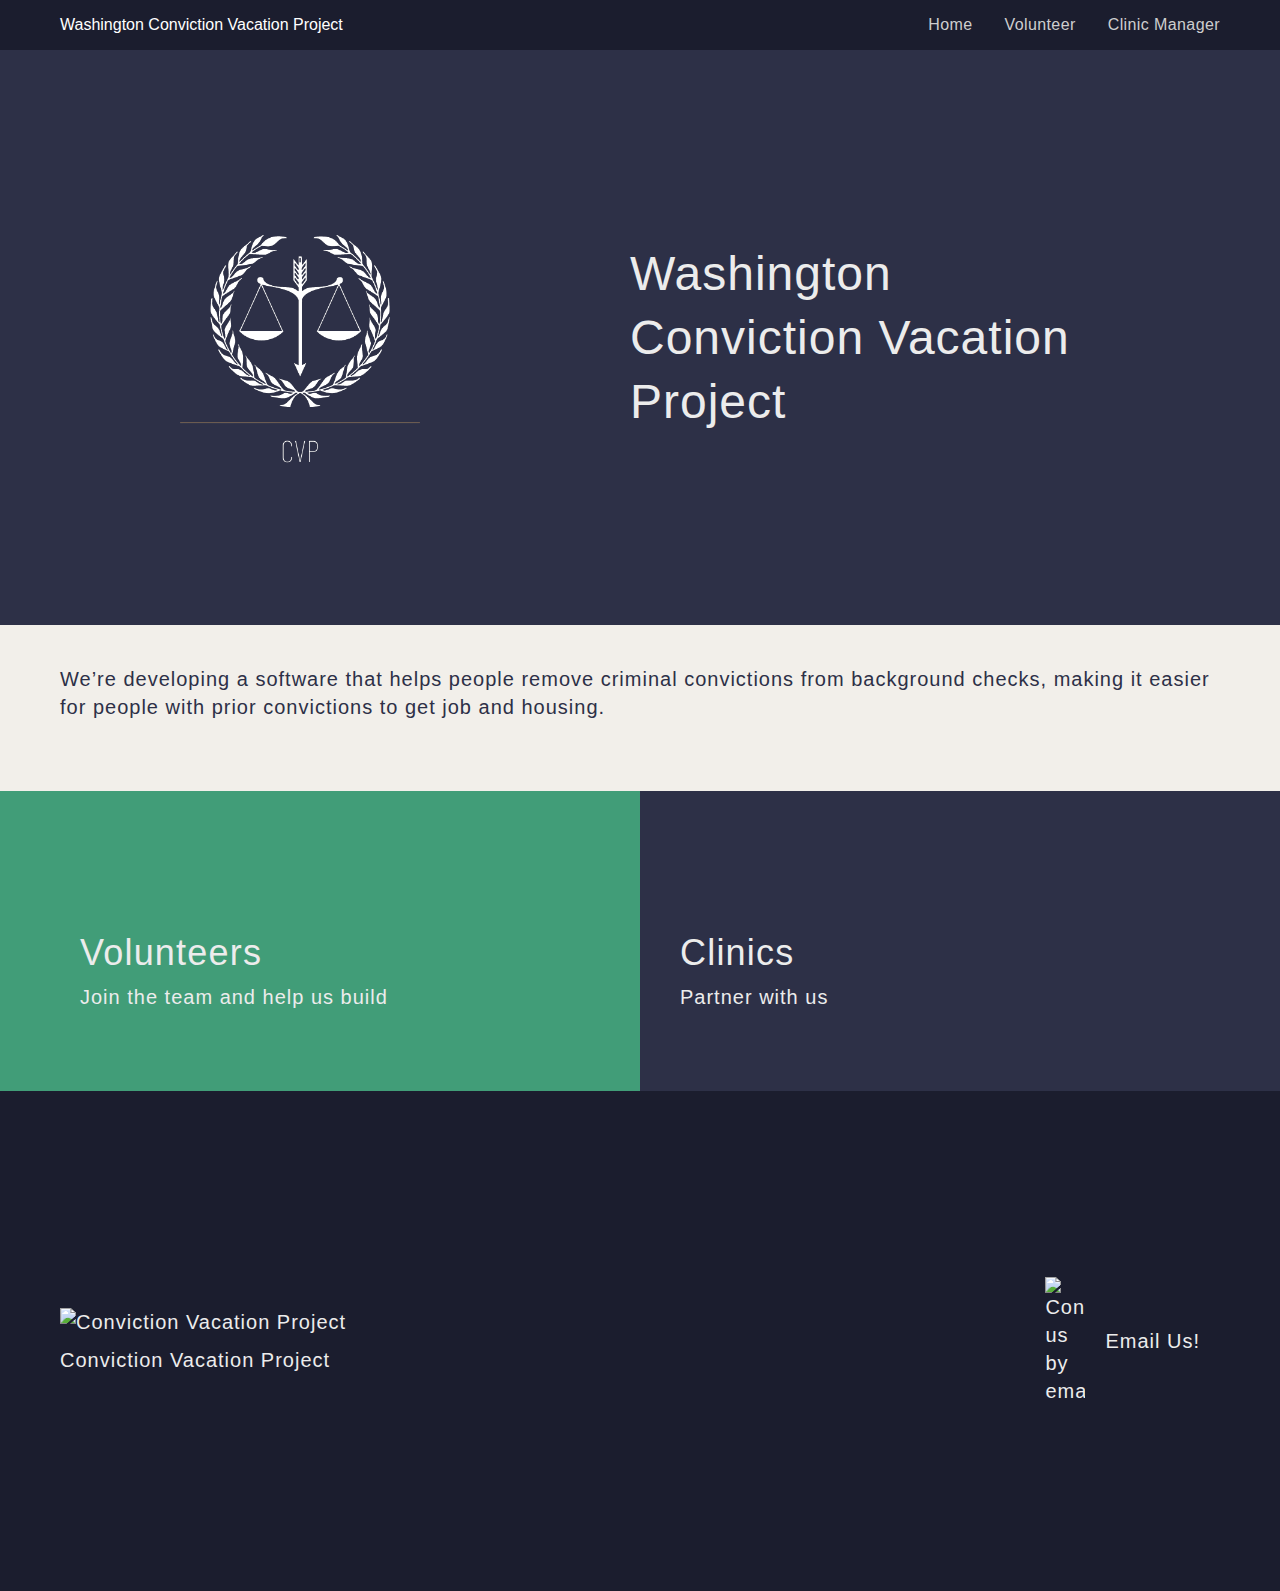
==== commit 31b84ee3: "Updates" ====
--- a/index.html
+++ b/index.html
@@ -1,3 +1,3 @@
 <!DOCTYPE html><html lang="en"><head><meta charSet="utf-8"/><meta http-equiv="x-ua-compatible" content="ie=edge"/><meta name="viewport" content="width=device-width, initial-scale=1, shrink-to-fit=no"/><style data-href="/cvp-bench/styles.9aa7b3a24009a99d705a.css" id="gatsby-global-css">html{font-size:16px;-moz-osx-font-smoothing:grayscale;-webkit-font-smoothing:antialiased;text-rendering:optimizeLegibility;-webkit-text-size-adjust:100%;-moz-text-size-adjust:100%;text-size-adjust:100%;background-color:#f2efea}body{font-family:BlinkMacSystemFont,-apple-system,Segoe UI,Roboto,Oxygen,Ubuntu,Cantarell,Fira Sans,Droid Sans,Helvetica Neue,Helvetica,Arial,sans-serif;color:#2d3047}a{color:inherit;text-decoration:none}.container{max-width:1200px;padding:0 20px;margin:auto}.section{padding:40px 0}@media (min-width:767px){.section{padding:40px 0}}main{min-height:calc(100vh - 550px)}
 
-/*! minireset.css v0.0.3 | MIT License | github.com/jgthms/minireset.css */blockquote,body,dd,dl,dt,fieldset,figure,h1,h2,h3,h4,h5,h6,hr,html,iframe,legend,li,ol,p,pre,textarea,ul{margin:0;padding:0}h1,h2,h3,h4,h5,h6{font-weight:400;font-size:100%}ul{list-style:none}button,input,select,textarea{margin:0}html{box-sizing:border-box}*,:after,:before{box-sizing:inherit}audio,img,video{height:auto;max-width:100%}iframe{border:0}table{border-collapse:collapse;border-spacing:0}td,th{padding:0;text-align:left}.navbar{background-color:#1b1d2e;height:50px}.navbar-container{display:flex;height:100%}.navbar-title{color:#fff;display:flex;flex-direction:column;justify-content:center}.navbar-menu{display:flex;flex-grow:0;margin-left:auto;margin-right:-1rem}.navbar-menuItem{display:flex;flex-direction:column;justify-content:center}.navbar-menuLink{color:#cecece;padding:0 .5rem;margin:0 .5rem;text-decoration:none;font-weight:300;letter-spacing:.4px;transition:all .25s ease-in-out}.navbar-menuLink--active,.navbar-menuLink:hover{color:#fff}.footer{background-color:#1b1d2e;font-weight:300;font-size:1rem;letter-spacing:.5px;line-height:1.5rem;color:#ececec;padding:80px 20px}@media (min-width:767px){.footer{font-size:1.25rem;letter-spacing:1px;line-height:1.75rem;padding:40px 20px;height:500px}}.footer-container{display:flex;flex-direction:column;flex-wrap:wrap;height:100%}@media (min-width:767px){.footer-container{flex-direction:row}}.footer-top{display:flex;flex-direction:column;flex-grow:1;align-items:center;width:100%}@media (min-width:767px){.footer-top{flex-direction:row}}.footer-about{text-align:center}@media (min-width:767px){.footer-about{text-align:left}}.footer-aboutTitleImg{max-height:60px;height:auto;margin-bottom:10px}.footer-aboutDescription{font-weight:300;font-size:1rem;letter-spacing:.5px;line-height:1.5rem}@media (min-width:767px){.footer-aboutDescription{font-size:1.25rem;letter-spacing:1px;line-height:1.75rem}}.footer-socialMenu{margin:20px}@media (min-width:767px){.footer-socialMenu{margin-left:auto}}.footer-socialMenuItem{padding:15px 0}.footer-socialLink{font-weight:300;font-size:1rem;letter-spacing:.5px;line-height:1.5rem;font-weight:400;text-decoration:none;color:#ececec;display:flex;align-items:center}@media (min-width:767px){.footer-socialLink{font-size:1.25rem;letter-spacing:1px;line-height:1.75rem}}.footer-socialLinkIcon{width:40px;margin-right:20px}.footer-flag{width:100%;display:flex;justify-content:center;font-size:2rem;padding-top:20px}@media (min-width:767px){.footer-flag{margin-left:auto}}.footer-bottom{margin-top:auto;width:100%}.pageNotFound{display:flex;flex-direction:column;align-items:center;padding:40px 0}@media (min-width:767px){.pageNotFound{padding:40px 0}}.pageNotFound-title{font-weight:400;font-size:1.75rem;letter-spacing:1px;line-height:3rem;border-bottom:3px solid #e0a458;margin-bottom:40px}@media (min-width:767px){.pageNotFound-title{font-size:2.25rem;letter-spacing:1.2px;line-height:3.75rem}}.pageNotFound-description{font-size:.7rem;font-family:SFMono-Regular,Menlo,Monaco,Consolas,Liberation Mono,Courier New,monospace;white-space:pre;margin-bottom:40px}@media (min-width:767px){.pageNotFound-description{font-weight:300;font-size:1rem;letter-spacing:.5px;line-height:1.5rem}}@media (min-width:767px) and (min-width:767px){.pageNotFound-description{font-size:1.25rem;letter-spacing:1px;line-height:1.75rem}}.header{height:450px;background-color:#2d3047}@media (min-width:992px){.header{height:575px}}.header-container{display:flex;flex-direction:column;height:100%;align-items:center;justify-content:center;padding-top:40px;padding-bottom:40px}@media (min-width:767px){.header-container{flex-direction:row;justify-content:space-around}}.header-image{height:150px;margin-bottom:30px}@media (min-width:767px){.header-image{height:200px;margin-bottom:0}}@media (min-width:992px){.header-image{height:300px}}.header-tagline{font-weight:400;font-size:2rem;letter-spacing:.5px;line-height:3rem;color:#ececec;width:400px;text-align:center;cursor:default}@media (min-width:767px){.header-tagline{font-size:2.5rem;letter-spacing:1px;line-height:3.5rem}}@media (min-width:992px){.header-tagline{font-size:3rem;line-height:4rem}}@media (min-width:767px){.header-tagline{flex-basis:430px;text-align:left;width:50%;align-items:flex-start}}@media (min-width:992px){.header-tagline{flex-basis:500px}}.header-taglinePart{display:inline}.description{color:#2d3047;font-weight:300;font-size:1rem;letter-spacing:.5px;line-height:1.5rem}@media (min-width:767px){.description{font-size:1.25rem;letter-spacing:1px;line-height:1.75rem}}.description-container{display:flex;flex-direction:column;align-items:center}.description-title{font-weight:300;font-size:1rem;letter-spacing:.5px;line-height:1.5rem;margin-bottom:30px}@media (min-width:767px){.description-title{font-size:1.25rem;letter-spacing:1px;line-height:1.75rem}}.ctaBlock{position:relative;color:#ececec}@media (min-width:992px){.ctaBlock{height:300px;font-weight:300;font-size:1rem;letter-spacing:.5px;line-height:1.5rem}}@media (min-width:992px) and (min-width:767px){.ctaBlock{font-size:1.25rem;letter-spacing:1px;line-height:1.75rem}}.ctaBlock-pattern{display:flex;position:relative}@media (min-width:992px){.ctaBlock-pattern{position:absolute;align-items:flex-end;transition:box-shadow .25s cubic-bezier(.4,0,.3,1)}}.ctaBlock-pattern--first{background-color:#419d78}@media (min-width:992px){.ctaBlock-pattern--first{justify-content:flex-end;top:0;left:0;width:50%;height:100%}}.ctaBlock-pattern--second{background-color:#2d3047}@media (min-width:992px){.ctaBlock-pattern--second{bottom:0;right:0;width:50%;height:100%}}.ctaBlock-pattern:hover{z-index:10;box-shadow:0 4px 15px 5px rgba(0,0,0,.25)}.ctaBlock-container{height:100%;position:relative}.ctaBlock-cta{display:flex;flex-direction:column;justify-content:flex-end;padding:40px;height:200px}@media (min-width:992px){.ctaBlock-cta{position:absolute;height:unset;width:100vw/2}}@media (min-width:1200px){.ctaBlock-cta{width:600px}}.ctaBlock-ctaHeading{font-weight:400;font-size:1.75rem;letter-spacing:1px;line-height:3rem}@media (min-width:767px){.ctaBlock-ctaHeading{font-size:2.25rem;letter-spacing:1.2px;line-height:3.75rem}}.ctaBlock-ctaDescription{font-weight:300;font-size:1rem;letter-spacing:.5px;line-height:1.5rem}@media (min-width:767px){.ctaBlock-ctaDescription{font-size:1.25rem;letter-spacing:1px;line-height:1.75rem}}@media (min-width:992px){.ctaBlock-ctaDescription{margin-bottom:40px}}.about-header{display:flex;flex-direction:column;align-items:center;padding-top:40px}@media (min-width:992px){.about-header{padding-top:60px;flex-direction:row;justify-content:space-around}}.about-titleWrapper{margin-bottom:40px;margin-right:20px;text-align:center;flex-shrink:0}@media (min-width:992px){.about-titleWrapper{flex-basis:450px;text-align:left;margin-bottom:0;justify-content:space-around}}.about-title{font-weight:400;font-size:2rem;letter-spacing:.5px;line-height:3rem;border-bottom:3px solid #e0a458;display:inline}@media (min-width:767px){.about-title{font-size:2.5rem;letter-spacing:1px;line-height:3.5rem}}@media (min-width:992px){.about-title{font-size:3rem;line-height:4rem}}.about-imageWrapper{width:400px;max-width:100%}@media (min-width:992px){.about-imageWrapper{width:500px}}.about-description{padding:0 20px 60px;text-align:justify;font-weight:300;font-size:1rem;letter-spacing:.5px;line-height:1.5rem}@media (min-width:767px){.about-description{font-size:1.25rem;letter-spacing:1px;line-height:1.75rem;text-align:left}}.about-description h2{text-align:center;margin-bottom:20px;font-weight:400;font-size:1.75rem;letter-spacing:1px;line-height:3rem}@media (min-width:767px){.about-description h2{font-size:2.25rem;letter-spacing:1.2px;line-height:3.75rem}}.volunteerInfo{font-weight:300;font-size:1rem;letter-spacing:.5px;line-height:1.5rem}@media (min-width:767px){.volunteerInfo{font-size:1.25rem;letter-spacing:1px;line-height:1.75rem}}.volunteerInfo-title{text-align:left;margin-bottom:0;font-weight:400;font-size:1.75rem;letter-spacing:1px;line-height:3rem}@media (min-width:767px){.volunteerInfo-title{font-size:2.25rem;letter-spacing:1.2px;line-height:3.75rem;margin-bottom:20px}}.volunteerInfo-list{display:flex;flex-wrap:wrap;justify-content:space-around}.volunteerInfo-listItem{display:flex;flex-direction:column;align-items:center;margin:0 10px}.volunteerInfo-listItemImage{margin-bottom:20px;border-radius:3px;height:200px}@media (min-width:767px){.volunteerInfo-listItemImage{height:300px}}.volunteerInfo-listItemName{font-weight:400}</style><meta name="generator" content="Gatsby 2.30.1"/><title data-react-helmet="true">Conviction Vacation Project</title><meta data-react-helmet="true" name="keywords" content="montreal, javascript, programming, meetup"/><meta data-react-helmet="true" name="title" content="Conviction Vacation Project"/><meta data-react-helmet="true" name="description" content="Site description"/><link rel="shortcut icon" href="/cvp-bench/icons-5f54794e19d045df4ec496ad469c3e16/favicon.ico"/><link rel="icon" type="image/png" sizes="16x16" href="/cvp-bench/icons-5f54794e19d045df4ec496ad469c3e16/favicon-16x16.png"/><link rel="icon" type="image/png" sizes="32x32" href="/cvp-bench/icons-5f54794e19d045df4ec496ad469c3e16/favicon-32x32.png"/><link rel="icon" type="image/png" sizes="48x48" href="/cvp-bench/icons-5f54794e19d045df4ec496ad469c3e16/favicon-48x48.png"/><link rel="manifest" href="/cvp-bench/icons-5f54794e19d045df4ec496ad469c3e16/manifest.json"/><meta name="mobile-web-app-capable" content="yes"/><meta name="theme-color" content="#fff"/><meta name="application-name" content="gatsby-starter-netlify-cms"/><link rel="apple-touch-icon" sizes="57x57" href="/cvp-bench/icons-5f54794e19d045df4ec496ad469c3e16/apple-touch-icon-57x57.png"/><link rel="apple-touch-icon" sizes="60x60" href="/cvp-bench/icons-5f54794e19d045df4ec496ad469c3e16/apple-touch-icon-60x60.png"/><link rel="apple-touch-icon" sizes="72x72" href="/cvp-bench/icons-5f54794e19d045df4ec496ad469c3e16/apple-touch-icon-72x72.png"/><link rel="apple-touch-icon" sizes="76x76" href="/cvp-bench/icons-5f54794e19d045df4ec496ad469c3e16/apple-touch-icon-76x76.png"/><link rel="apple-touch-icon" sizes="114x114" href="/cvp-bench/icons-5f54794e19d045df4ec496ad469c3e16/apple-touch-icon-114x114.png"/><link rel="apple-touch-icon" sizes="120x120" href="/cvp-bench/icons-5f54794e19d045df4ec496ad469c3e16/apple-touch-icon-120x120.png"/><link rel="apple-touch-icon" sizes="144x144" href="/cvp-bench/icons-5f54794e19d045df4ec496ad469c3e16/apple-touch-icon-144x144.png"/><link rel="apple-touch-icon" sizes="152x152" href="/cvp-bench/icons-5f54794e19d045df4ec496ad469c3e16/apple-touch-icon-152x152.png"/><link rel="apple-touch-icon" sizes="167x167" href="/cvp-bench/icons-5f54794e19d045df4ec496ad469c3e16/apple-touch-icon-167x167.png"/><link rel="apple-touch-icon" sizes="180x180" href="/cvp-bench/icons-5f54794e19d045df4ec496ad469c3e16/apple-touch-icon-180x180.png"/><link rel="apple-touch-icon" sizes="1024x1024" href="/cvp-bench/icons-5f54794e19d045df4ec496ad469c3e16/apple-touch-icon-1024x1024.png"/><meta name="apple-mobile-web-app-capable" content="yes"/><meta name="apple-mobile-web-app-status-bar-style" content="black-translucent"/><meta name="apple-mobile-web-app-title" content="gatsby-starter-netlify-cms"/><link rel="apple-touch-startup-image" media="(device-width: 320px) and (device-height: 568px) and (-webkit-device-pixel-ratio: 2) and (orientation: portrait)" href="/cvp-bench/icons-5f54794e19d045df4ec496ad469c3e16/apple-touch-startup-image-640x1136.png"/><link rel="apple-touch-startup-image" media="(device-width: 375px) and (device-height: 667px) and (-webkit-device-pixel-ratio: 2) and (orientation: portrait)" href="/cvp-bench/icons-5f54794e19d045df4ec496ad469c3e16/apple-touch-startup-image-750x1334.png"/><link rel="apple-touch-startup-image" media="(device-width: 414px) and (device-height: 896px) and (-webkit-device-pixel-ratio: 2) and (orientation: portrait)" href="/cvp-bench/icons-5f54794e19d045df4ec496ad469c3e16/apple-touch-startup-image-828x1792.png"/><link rel="apple-touch-startup-image" media="(device-width: 375px) and (device-height: 812px) and (-webkit-device-pixel-ratio: 3) and (orientation: portrait)" href="/cvp-bench/icons-5f54794e19d045df4ec496ad469c3e16/apple-touch-startup-image-1125x2436.png"/><link rel="apple-touch-startup-image" media="(device-width: 414px) and (device-height: 736px) and (-webkit-device-pixel-ratio: 3) and (orientation: portrait)" href="/cvp-bench/icons-5f54794e19d045df4ec496ad469c3e16/apple-touch-startup-image-1242x2208.png"/><link rel="apple-touch-startup-image" media="(device-width: 414px) and (device-height: 896px) and (-webkit-device-pixel-ratio: 3) and (orientation: portrait)" href="/cvp-bench/icons-5f54794e19d045df4ec496ad469c3e16/apple-touch-startup-image-1242x2688.png"/><link rel="apple-touch-startup-image" media="(device-width: 768px) and (device-height: 1024px) and (-webkit-device-pixel-ratio: 2) and (orientation: portrait)" href="/cvp-bench/icons-5f54794e19d045df4ec496ad469c3e16/apple-touch-startup-image-1536x2048.png"/><link rel="apple-touch-startup-image" media="(device-width: 834px) and (device-height: 1112px) and (-webkit-device-pixel-ratio: 2) and (orientation: portrait)" href="/cvp-bench/icons-5f54794e19d045df4ec496ad469c3e16/apple-touch-startup-image-1668x2224.png"/><link rel="apple-touch-startup-image" media="(device-width: 834px) and (device-height: 1194px) and (-webkit-device-pixel-ratio: 2) and (orientation: portrait)" href="/cvp-bench/icons-5f54794e19d045df4ec496ad469c3e16/apple-touch-startup-image-1668x2388.png"/><link rel="apple-touch-startup-image" media="(device-width: 1024px) and (device-height: 1366px) and (-webkit-device-pixel-ratio: 2) and (orientation: portrait)" href="/cvp-bench/icons-5f54794e19d045df4ec496ad469c3e16/apple-touch-startup-image-2048x2732.png"/><link rel="apple-touch-startup-image" media="(device-width: 810px) and (device-height: 1080px) and (-webkit-device-pixel-ratio: 2) and (orientation: portrait)" href="/cvp-bench/icons-5f54794e19d045df4ec496ad469c3e16/apple-touch-startup-image-1620x2160.png"/><link rel="apple-touch-startup-image" media="(device-width: 320px) and (device-height: 568px) and (-webkit-device-pixel-ratio: 2) and (orientation: landscape)" href="/cvp-bench/icons-5f54794e19d045df4ec496ad469c3e16/apple-touch-startup-image-1136x640.png"/><link rel="apple-touch-startup-image" media="(device-width: 375px) and (device-height: 667px) and (-webkit-device-pixel-ratio: 2) and (orientation: landscape)" href="/cvp-bench/icons-5f54794e19d045df4ec496ad469c3e16/apple-touch-startup-image-1334x750.png"/><link rel="apple-touch-startup-image" media="(device-width: 414px) and (device-height: 896px) and (-webkit-device-pixel-ratio: 2) and (orientation: landscape)" href="/cvp-bench/icons-5f54794e19d045df4ec496ad469c3e16/apple-touch-startup-image-1792x828.png"/><link rel="apple-touch-startup-image" media="(device-width: 375px) and (device-height: 812px) and (-webkit-device-pixel-ratio: 3) and (orientation: landscape)" href="/cvp-bench/icons-5f54794e19d045df4ec496ad469c3e16/apple-touch-startup-image-2436x1125.png"/><link rel="apple-touch-startup-image" media="(device-width: 414px) and (device-height: 736px) and (-webkit-device-pixel-ratio: 3) and (orientation: landscape)" href="/cvp-bench/icons-5f54794e19d045df4ec496ad469c3e16/apple-touch-startup-image-2208x1242.png"/><link rel="apple-touch-startup-image" media="(device-width: 414px) and (device-height: 896px) and (-webkit-device-pixel-ratio: 3) and (orientation: landscape)" href="/cvp-bench/icons-5f54794e19d045df4ec496ad469c3e16/apple-touch-startup-image-2688x1242.png"/><link rel="apple-touch-startup-image" media="(device-width: 768px) and (device-height: 1024px) and (-webkit-device-pixel-ratio: 2) and (orientation: landscape)" href="/cvp-bench/icons-5f54794e19d045df4ec496ad469c3e16/apple-touch-startup-image-2048x1536.png"/><link rel="apple-touch-startup-image" media="(device-width: 834px) and (device-height: 1112px) and (-webkit-device-pixel-ratio: 2) and (orientation: landscape)" href="/cvp-bench/icons-5f54794e19d045df4ec496ad469c3e16/apple-touch-startup-image-2224x1668.png"/><link rel="apple-touch-startup-image" media="(device-width: 834px) and (device-height: 1194px) and (-webkit-device-pixel-ratio: 2) and (orientation: landscape)" href="/cvp-bench/icons-5f54794e19d045df4ec496ad469c3e16/apple-touch-startup-image-2388x1668.png"/><link rel="apple-touch-startup-image" media="(device-width: 1024px) and (device-height: 1366px) and (-webkit-device-pixel-ratio: 2) and (orientation: landscape)" href="/cvp-bench/icons-5f54794e19d045df4ec496ad469c3e16/apple-touch-startup-image-2732x2048.png"/><link rel="apple-touch-startup-image" media="(device-width: 810px) and (device-height: 1080px) and (-webkit-device-pixel-ratio: 2) and (orientation: landscape)" href="/cvp-bench/icons-5f54794e19d045df4ec496ad469c3e16/apple-touch-startup-image-2160x1620.png"/><link as="script" rel="preload" href="/cvp-bench/webpack-runtime-55eb2427d63b48641c94.js"/><link as="script" rel="preload" href="/cvp-bench/framework-8e528b732ab2eaadb7b7.js"/><link as="script" rel="preload" href="/cvp-bench/app-e1798e4a65aa79cb40ae.js"/><link as="script" rel="preload" href="/cvp-bench/styles-e9d24b1846c7d6eb9685.js"/><link as="script" rel="preload" href="/cvp-bench/commons-8f7217ca8801d3af62b3.js"/><link as="script" rel="preload" href="/cvp-bench/component---src-pages-index-js-a8cdf33efc5a5f16f203.js"/><link as="fetch" rel="preload" href="/cvp-bench/page-data/index/page-data.json" crossorigin="anonymous"/><link as="fetch" rel="preload" href="/cvp-bench/page-data/app-data.json" crossorigin="anonymous"/></head><body><div id="___gatsby"><div style="outline:none" tabindex="-1" id="gatsby-focus-wrapper"><div><nav class="navbar"><div class="container  navbar-container"><span class="navbar-title">Washington Conviction Vacation Project</span><ul class="navbar-menu"><li class="navbar-menuItem"><a aria-current="page" class="navbar-menuLink" href="/cvp-bench/">Home</a></li><li class="navbar-menuItem"><a class="navbar-menuLink" href="/cvp-bench/volunteer">Volunteer</a></li><li class="navbar-menuItem"><a class="navbar-menuLink" href="/cvp-bench/clinic">Clinic Manager</a></li></ul></div></nav><main><section class="header"><div class="header-container  container"><img class="header-image" src="./img/CVLogo.png" alt="CVP Logo"/><p class="header-tagline"><span class="header-taglinePart">Washington Conviction Vacation Project</span></p></div></section><section class="description section"><div class="description-container  container"><p class="description-title">We’re developing a software that helps people remove criminal convictions from background checks, making it easier for people with prior convictions to get job and housing.</p></div></section><section class="ctaBlock"><a class="ctaBlock-pattern  ctaBlock-pattern--first" href="/cvp-bench/volunteer"><div class="ctaBlock-cta"><span class="ctaBlock-ctaHeading">Volunteers</span><p class="ctaBlock-ctaDescription">Join the team and help us build</p></div></a><a class="ctaBlock-pattern  ctaBlock-pattern--second" href="/cvp-bench/clinic"><div class="ctaBlock-cta"><span class="ctaBlock-ctaHeading">Clinics</span><p class="ctaBlock-ctaDescription">Partner with us</p></div></a></section></main><nav class="footer"><div class="footer-container  container"><div class="footer-top"><div class="footer-about"><h4 class="footer-aboutTitle"><img class="footer-aboutTitleImg" src="/img/cvplogo.jpeg" alt="Conviction Vacation Project"/></h4><p class="footer-aboutDescription">Conviction Vacation Project</p></div></div></div></nav></div></div><div id="gatsby-announcer" style="position:absolute;top:0;width:1px;height:1px;padding:0;overflow:hidden;clip:rect(0, 0, 0, 0);white-space:nowrap;border:0" aria-live="assertive" aria-atomic="true"></div></div><script id="gatsby-script-loader">/*<![CDATA[*/window.pagePath="/";/*]]>*/</script><script id="gatsby-chunk-mapping">/*<![CDATA[*/window.___chunkMapping={"polyfill":["/polyfill-0eca59d2ee8c0828e3a6.js"],"app":["/app-e1798e4a65aa79cb40ae.js"],"component---src-pages-404-js":["/component---src-pages-404-js-b0f4b40547219866a8c1.js"],"component---src-pages-index-js":["/component---src-pages-index-js-a8cdf33efc5a5f16f203.js"],"component---src-templates-clinic-man-page-js":["/component---src-templates-clinic-man-page-js-00f09a2e0e3020380f4e.js"],"component---src-templates-volunteer-page-js":["/component---src-templates-volunteer-page-js-47b6d3ac4369f8740f25.js"]};/*]]>*/</script><script src="/cvp-bench/polyfill-0eca59d2ee8c0828e3a6.js" nomodule=""></script><script src="/cvp-bench/component---src-pages-index-js-a8cdf33efc5a5f16f203.js" async=""></script><script src="/cvp-bench/commons-8f7217ca8801d3af62b3.js" async=""></script><script src="/cvp-bench/styles-e9d24b1846c7d6eb9685.js" async=""></script><script src="/cvp-bench/app-e1798e4a65aa79cb40ae.js" async=""></script><script src="/cvp-bench/framework-8e528b732ab2eaadb7b7.js" async=""></script><script src="/cvp-bench/webpack-runtime-55eb2427d63b48641c94.js" async=""></script></body></html>+/*! minireset.css v0.0.3 | MIT License | github.com/jgthms/minireset.css */blockquote,body,dd,dl,dt,fieldset,figure,h1,h2,h3,h4,h5,h6,hr,html,iframe,legend,li,ol,p,pre,textarea,ul{margin:0;padding:0}h1,h2,h3,h4,h5,h6{font-weight:400;font-size:100%}ul{list-style:none}button,input,select,textarea{margin:0}html{box-sizing:border-box}*,:after,:before{box-sizing:inherit}audio,img,video{height:auto;max-width:100%}iframe{border:0}table{border-collapse:collapse;border-spacing:0}td,th{padding:0;text-align:left}.navbar{background-color:#1b1d2e;height:50px}.navbar-container{display:flex;height:100%}.navbar-title{color:#fff;display:flex;flex-direction:column;justify-content:center}.navbar-menu{display:flex;flex-grow:0;margin-left:auto;margin-right:-1rem}.navbar-menuItem{display:flex;flex-direction:column;justify-content:center}.navbar-menuLink{color:#cecece;padding:0 .5rem;margin:0 .5rem;text-decoration:none;font-weight:300;letter-spacing:.4px;transition:all .25s ease-in-out}.navbar-menuLink--active,.navbar-menuLink:hover{color:#fff}.footer{background-color:#1b1d2e;font-weight:300;font-size:1rem;letter-spacing:.5px;line-height:1.5rem;color:#ececec;padding:80px 20px}@media (min-width:767px){.footer{font-size:1.25rem;letter-spacing:1px;line-height:1.75rem;padding:40px 20px;height:500px}}.footer-container{display:flex;flex-direction:column;flex-wrap:wrap;height:100%}@media (min-width:767px){.footer-container{flex-direction:row}}.footer-top{display:flex;flex-direction:column;flex-grow:1;align-items:center;width:100%}@media (min-width:767px){.footer-top{flex-direction:row}}.footer-about{text-align:center}@media (min-width:767px){.footer-about{text-align:left}}.footer-aboutTitleImg{max-height:60px;height:auto;margin-bottom:10px}.footer-aboutDescription{font-weight:300;font-size:1rem;letter-spacing:.5px;line-height:1.5rem}@media (min-width:767px){.footer-aboutDescription{font-size:1.25rem;letter-spacing:1px;line-height:1.75rem}}.footer-socialMenu{margin:20px}@media (min-width:767px){.footer-socialMenu{margin-left:auto}}.footer-socialMenuItem{padding:15px 0}.footer-socialLink{font-weight:300;font-size:1rem;letter-spacing:.5px;line-height:1.5rem;font-weight:400;text-decoration:none;color:#ececec;display:flex;align-items:center}@media (min-width:767px){.footer-socialLink{font-size:1.25rem;letter-spacing:1px;line-height:1.75rem}}.footer-socialLinkIcon{width:40px;margin-right:20px}.footer-flag{width:100%;display:flex;justify-content:center;font-size:2rem;padding-top:20px}@media (min-width:767px){.footer-flag{margin-left:auto}}.footer-bottom{margin-top:auto;width:100%}.pageNotFound{display:flex;flex-direction:column;align-items:center;padding:40px 0}@media (min-width:767px){.pageNotFound{padding:40px 0}}.pageNotFound-title{font-weight:400;font-size:1.75rem;letter-spacing:1px;line-height:3rem;border-bottom:3px solid #e0a458;margin-bottom:40px}@media (min-width:767px){.pageNotFound-title{font-size:2.25rem;letter-spacing:1.2px;line-height:3.75rem}}.pageNotFound-description{font-size:.7rem;font-family:SFMono-Regular,Menlo,Monaco,Consolas,Liberation Mono,Courier New,monospace;white-space:pre;margin-bottom:40px}@media (min-width:767px){.pageNotFound-description{font-weight:300;font-size:1rem;letter-spacing:.5px;line-height:1.5rem}}@media (min-width:767px) and (min-width:767px){.pageNotFound-description{font-size:1.25rem;letter-spacing:1px;line-height:1.75rem}}.header{height:450px;background-color:#2d3047}@media (min-width:992px){.header{height:575px}}.header-container{display:flex;flex-direction:column;height:100%;align-items:center;justify-content:center;padding-top:40px;padding-bottom:40px}@media (min-width:767px){.header-container{flex-direction:row;justify-content:space-around}}.header-image{height:150px;margin-bottom:30px}@media (min-width:767px){.header-image{height:200px;margin-bottom:0}}@media (min-width:992px){.header-image{height:300px}}.header-tagline{font-weight:400;font-size:2rem;letter-spacing:.5px;line-height:3rem;color:#ececec;width:400px;text-align:center;cursor:default}@media (min-width:767px){.header-tagline{font-size:2.5rem;letter-spacing:1px;line-height:3.5rem}}@media (min-width:992px){.header-tagline{font-size:3rem;line-height:4rem}}@media (min-width:767px){.header-tagline{flex-basis:430px;text-align:left;width:50%;align-items:flex-start}}@media (min-width:992px){.header-tagline{flex-basis:500px}}.header-taglinePart{display:inline}.description{color:#2d3047;font-weight:300;font-size:1rem;letter-spacing:.5px;line-height:1.5rem}@media (min-width:767px){.description{font-size:1.25rem;letter-spacing:1px;line-height:1.75rem}}.description-container{display:flex;flex-direction:column;align-items:center}.description-title{font-weight:300;font-size:1rem;letter-spacing:.5px;line-height:1.5rem;margin-bottom:30px}@media (min-width:767px){.description-title{font-size:1.25rem;letter-spacing:1px;line-height:1.75rem}}.ctaBlock{position:relative;color:#ececec}@media (min-width:992px){.ctaBlock{height:300px;font-weight:300;font-size:1rem;letter-spacing:.5px;line-height:1.5rem}}@media (min-width:992px) and (min-width:767px){.ctaBlock{font-size:1.25rem;letter-spacing:1px;line-height:1.75rem}}.ctaBlock-pattern{display:flex;position:relative}@media (min-width:992px){.ctaBlock-pattern{position:absolute;align-items:flex-end;transition:box-shadow .25s cubic-bezier(.4,0,.3,1)}}.ctaBlock-pattern--first{background-color:#419d78}@media (min-width:992px){.ctaBlock-pattern--first{justify-content:flex-end;top:0;left:0;width:50%;height:100%}}.ctaBlock-pattern--second{background-color:#2d3047}@media (min-width:992px){.ctaBlock-pattern--second{bottom:0;right:0;width:50%;height:100%}}.ctaBlock-pattern:hover{z-index:10;box-shadow:0 4px 15px 5px rgba(0,0,0,.25)}.ctaBlock-container{height:100%;position:relative}.ctaBlock-cta{display:flex;flex-direction:column;justify-content:flex-end;padding:40px;height:200px}@media (min-width:992px){.ctaBlock-cta{position:absolute;height:unset;width:100vw/2}}@media (min-width:1200px){.ctaBlock-cta{width:600px}}.ctaBlock-ctaHeading{font-weight:400;font-size:1.75rem;letter-spacing:1px;line-height:3rem}@media (min-width:767px){.ctaBlock-ctaHeading{font-size:2.25rem;letter-spacing:1.2px;line-height:3.75rem}}.ctaBlock-ctaDescription{font-weight:300;font-size:1rem;letter-spacing:.5px;line-height:1.5rem}@media (min-width:767px){.ctaBlock-ctaDescription{font-size:1.25rem;letter-spacing:1px;line-height:1.75rem}}@media (min-width:992px){.ctaBlock-ctaDescription{margin-bottom:40px}}.about-header{display:flex;flex-direction:column;align-items:center;padding-top:40px}@media (min-width:992px){.about-header{padding-top:60px;flex-direction:row;justify-content:space-around}}.about-titleWrapper{margin-bottom:40px;margin-right:20px;text-align:center;flex-shrink:0}@media (min-width:992px){.about-titleWrapper{flex-basis:450px;text-align:left;margin-bottom:0;justify-content:space-around}}.about-title{font-weight:400;font-size:2rem;letter-spacing:.5px;line-height:3rem;border-bottom:3px solid #e0a458;display:inline}@media (min-width:767px){.about-title{font-size:2.5rem;letter-spacing:1px;line-height:3.5rem}}@media (min-width:992px){.about-title{font-size:3rem;line-height:4rem}}.about-imageWrapper{width:400px;max-width:100%}@media (min-width:992px){.about-imageWrapper{width:500px}}.about-description{padding:0 20px 60px;text-align:justify;font-weight:300;font-size:1rem;letter-spacing:.5px;line-height:1.5rem}@media (min-width:767px){.about-description{font-size:1.25rem;letter-spacing:1px;line-height:1.75rem;text-align:left}}.about-description h2{text-align:center;margin-bottom:20px;font-weight:400;font-size:1.75rem;letter-spacing:1px;line-height:3rem}@media (min-width:767px){.about-description h2{font-size:2.25rem;letter-spacing:1.2px;line-height:3.75rem}}.volunteerInfo{font-weight:300;font-size:1rem;letter-spacing:.5px;line-height:1.5rem}@media (min-width:767px){.volunteerInfo{font-size:1.25rem;letter-spacing:1px;line-height:1.75rem}}.volunteerInfo-title{text-align:left;margin-bottom:0;font-weight:400;font-size:1.75rem;letter-spacing:1px;line-height:3rem}@media (min-width:767px){.volunteerInfo-title{font-size:2.25rem;letter-spacing:1.2px;line-height:3.75rem;margin-bottom:20px}}.volunteerInfo-list{display:flex;flex-wrap:wrap;justify-content:space-around}.volunteerInfo-listItem{display:flex;flex-direction:column;align-items:center;margin:0 10px}.volunteerInfo-listItemImage{margin-bottom:20px;border-radius:3px;height:200px}@media (min-width:767px){.volunteerInfo-listItemImage{height:300px}}.volunteerInfo-listItemName{font-weight:400}</style><meta name="generator" content="Gatsby 2.30.1"/><title data-react-helmet="true">Conviction Vacation Project</title><meta data-react-helmet="true" name="keywords" content="montreal, javascript, programming, meetup"/><meta data-react-helmet="true" name="title" content="Conviction Vacation Project"/><meta data-react-helmet="true" name="description" content="Site description"/><link rel="shortcut icon" href="/cvp-bench/icons-5f54794e19d045df4ec496ad469c3e16/favicon.ico"/><link rel="icon" type="image/png" sizes="16x16" href="/cvp-bench/icons-5f54794e19d045df4ec496ad469c3e16/favicon-16x16.png"/><link rel="icon" type="image/png" sizes="32x32" href="/cvp-bench/icons-5f54794e19d045df4ec496ad469c3e16/favicon-32x32.png"/><link rel="icon" type="image/png" sizes="48x48" href="/cvp-bench/icons-5f54794e19d045df4ec496ad469c3e16/favicon-48x48.png"/><link rel="manifest" href="/cvp-bench/icons-5f54794e19d045df4ec496ad469c3e16/manifest.json"/><meta name="mobile-web-app-capable" content="yes"/><meta name="theme-color" content="#fff"/><meta name="application-name" content="gatsby-starter-netlify-cms"/><link rel="apple-touch-icon" sizes="57x57" href="/cvp-bench/icons-5f54794e19d045df4ec496ad469c3e16/apple-touch-icon-57x57.png"/><link rel="apple-touch-icon" sizes="60x60" href="/cvp-bench/icons-5f54794e19d045df4ec496ad469c3e16/apple-touch-icon-60x60.png"/><link rel="apple-touch-icon" sizes="72x72" href="/cvp-bench/icons-5f54794e19d045df4ec496ad469c3e16/apple-touch-icon-72x72.png"/><link rel="apple-touch-icon" sizes="76x76" href="/cvp-bench/icons-5f54794e19d045df4ec496ad469c3e16/apple-touch-icon-76x76.png"/><link rel="apple-touch-icon" sizes="114x114" href="/cvp-bench/icons-5f54794e19d045df4ec496ad469c3e16/apple-touch-icon-114x114.png"/><link rel="apple-touch-icon" sizes="120x120" href="/cvp-bench/icons-5f54794e19d045df4ec496ad469c3e16/apple-touch-icon-120x120.png"/><link rel="apple-touch-icon" sizes="144x144" href="/cvp-bench/icons-5f54794e19d045df4ec496ad469c3e16/apple-touch-icon-144x144.png"/><link rel="apple-touch-icon" sizes="152x152" href="/cvp-bench/icons-5f54794e19d045df4ec496ad469c3e16/apple-touch-icon-152x152.png"/><link rel="apple-touch-icon" sizes="167x167" href="/cvp-bench/icons-5f54794e19d045df4ec496ad469c3e16/apple-touch-icon-167x167.png"/><link rel="apple-touch-icon" sizes="180x180" href="/cvp-bench/icons-5f54794e19d045df4ec496ad469c3e16/apple-touch-icon-180x180.png"/><link rel="apple-touch-icon" sizes="1024x1024" href="/cvp-bench/icons-5f54794e19d045df4ec496ad469c3e16/apple-touch-icon-1024x1024.png"/><meta name="apple-mobile-web-app-capable" content="yes"/><meta name="apple-mobile-web-app-status-bar-style" content="black-translucent"/><meta name="apple-mobile-web-app-title" content="gatsby-starter-netlify-cms"/><link rel="apple-touch-startup-image" media="(device-width: 320px) and (device-height: 568px) and (-webkit-device-pixel-ratio: 2) and (orientation: portrait)" href="/cvp-bench/icons-5f54794e19d045df4ec496ad469c3e16/apple-touch-startup-image-640x1136.png"/><link rel="apple-touch-startup-image" media="(device-width: 375px) and (device-height: 667px) and (-webkit-device-pixel-ratio: 2) and (orientation: portrait)" href="/cvp-bench/icons-5f54794e19d045df4ec496ad469c3e16/apple-touch-startup-image-750x1334.png"/><link rel="apple-touch-startup-image" media="(device-width: 414px) and (device-height: 896px) and (-webkit-device-pixel-ratio: 2) and (orientation: portrait)" href="/cvp-bench/icons-5f54794e19d045df4ec496ad469c3e16/apple-touch-startup-image-828x1792.png"/><link rel="apple-touch-startup-image" media="(device-width: 375px) and (device-height: 812px) and (-webkit-device-pixel-ratio: 3) and (orientation: portrait)" href="/cvp-bench/icons-5f54794e19d045df4ec496ad469c3e16/apple-touch-startup-image-1125x2436.png"/><link rel="apple-touch-startup-image" media="(device-width: 414px) and (device-height: 736px) and (-webkit-device-pixel-ratio: 3) and (orientation: portrait)" href="/cvp-bench/icons-5f54794e19d045df4ec496ad469c3e16/apple-touch-startup-image-1242x2208.png"/><link rel="apple-touch-startup-image" media="(device-width: 414px) and (device-height: 896px) and (-webkit-device-pixel-ratio: 3) and (orientation: portrait)" href="/cvp-bench/icons-5f54794e19d045df4ec496ad469c3e16/apple-touch-startup-image-1242x2688.png"/><link rel="apple-touch-startup-image" media="(device-width: 768px) and (device-height: 1024px) and (-webkit-device-pixel-ratio: 2) and (orientation: portrait)" href="/cvp-bench/icons-5f54794e19d045df4ec496ad469c3e16/apple-touch-startup-image-1536x2048.png"/><link rel="apple-touch-startup-image" media="(device-width: 834px) and (device-height: 1112px) and (-webkit-device-pixel-ratio: 2) and (orientation: portrait)" href="/cvp-bench/icons-5f54794e19d045df4ec496ad469c3e16/apple-touch-startup-image-1668x2224.png"/><link rel="apple-touch-startup-image" media="(device-width: 834px) and (device-height: 1194px) and (-webkit-device-pixel-ratio: 2) and (orientation: portrait)" href="/cvp-bench/icons-5f54794e19d045df4ec496ad469c3e16/apple-touch-startup-image-1668x2388.png"/><link rel="apple-touch-startup-image" media="(device-width: 1024px) and (device-height: 1366px) and (-webkit-device-pixel-ratio: 2) and (orientation: portrait)" href="/cvp-bench/icons-5f54794e19d045df4ec496ad469c3e16/apple-touch-startup-image-2048x2732.png"/><link rel="apple-touch-startup-image" media="(device-width: 810px) and (device-height: 1080px) and (-webkit-device-pixel-ratio: 2) and (orientation: portrait)" href="/cvp-bench/icons-5f54794e19d045df4ec496ad469c3e16/apple-touch-startup-image-1620x2160.png"/><link rel="apple-touch-startup-image" media="(device-width: 320px) and (device-height: 568px) and (-webkit-device-pixel-ratio: 2) and (orientation: landscape)" href="/cvp-bench/icons-5f54794e19d045df4ec496ad469c3e16/apple-touch-startup-image-1136x640.png"/><link rel="apple-touch-startup-image" media="(device-width: 375px) and (device-height: 667px) and (-webkit-device-pixel-ratio: 2) and (orientation: landscape)" href="/cvp-bench/icons-5f54794e19d045df4ec496ad469c3e16/apple-touch-startup-image-1334x750.png"/><link rel="apple-touch-startup-image" media="(device-width: 414px) and (device-height: 896px) and (-webkit-device-pixel-ratio: 2) and (orientation: landscape)" href="/cvp-bench/icons-5f54794e19d045df4ec496ad469c3e16/apple-touch-startup-image-1792x828.png"/><link rel="apple-touch-startup-image" media="(device-width: 375px) and (device-height: 812px) and (-webkit-device-pixel-ratio: 3) and (orientation: landscape)" href="/cvp-bench/icons-5f54794e19d045df4ec496ad469c3e16/apple-touch-startup-image-2436x1125.png"/><link rel="apple-touch-startup-image" media="(device-width: 414px) and (device-height: 736px) and (-webkit-device-pixel-ratio: 3) and (orientation: landscape)" href="/cvp-bench/icons-5f54794e19d045df4ec496ad469c3e16/apple-touch-startup-image-2208x1242.png"/><link rel="apple-touch-startup-image" media="(device-width: 414px) and (device-height: 896px) and (-webkit-device-pixel-ratio: 3) and (orientation: landscape)" href="/cvp-bench/icons-5f54794e19d045df4ec496ad469c3e16/apple-touch-startup-image-2688x1242.png"/><link rel="apple-touch-startup-image" media="(device-width: 768px) and (device-height: 1024px) and (-webkit-device-pixel-ratio: 2) and (orientation: landscape)" href="/cvp-bench/icons-5f54794e19d045df4ec496ad469c3e16/apple-touch-startup-image-2048x1536.png"/><link rel="apple-touch-startup-image" media="(device-width: 834px) and (device-height: 1112px) and (-webkit-device-pixel-ratio: 2) and (orientation: landscape)" href="/cvp-bench/icons-5f54794e19d045df4ec496ad469c3e16/apple-touch-startup-image-2224x1668.png"/><link rel="apple-touch-startup-image" media="(device-width: 834px) and (device-height: 1194px) and (-webkit-device-pixel-ratio: 2) and (orientation: landscape)" href="/cvp-bench/icons-5f54794e19d045df4ec496ad469c3e16/apple-touch-startup-image-2388x1668.png"/><link rel="apple-touch-startup-image" media="(device-width: 1024px) and (device-height: 1366px) and (-webkit-device-pixel-ratio: 2) and (orientation: landscape)" href="/cvp-bench/icons-5f54794e19d045df4ec496ad469c3e16/apple-touch-startup-image-2732x2048.png"/><link rel="apple-touch-startup-image" media="(device-width: 810px) and (device-height: 1080px) and (-webkit-device-pixel-ratio: 2) and (orientation: landscape)" href="/cvp-bench/icons-5f54794e19d045df4ec496ad469c3e16/apple-touch-startup-image-2160x1620.png"/><link as="script" rel="preload" href="/cvp-bench/webpack-runtime-af5ba80b7629ea26587b.js"/><link as="script" rel="preload" href="/cvp-bench/framework-8e528b732ab2eaadb7b7.js"/><link as="script" rel="preload" href="/cvp-bench/app-e1798e4a65aa79cb40ae.js"/><link as="script" rel="preload" href="/cvp-bench/styles-e9d24b1846c7d6eb9685.js"/><link as="script" rel="preload" href="/cvp-bench/commons-a3a6b144afbfca7a8c41.js"/><link as="script" rel="preload" href="/cvp-bench/component---src-pages-index-js-a8cdf33efc5a5f16f203.js"/><link as="fetch" rel="preload" href="/cvp-bench/page-data/index/page-data.json" crossorigin="anonymous"/><link as="fetch" rel="preload" href="/cvp-bench/page-data/app-data.json" crossorigin="anonymous"/></head><body><div id="___gatsby"><div style="outline:none" tabindex="-1" id="gatsby-focus-wrapper"><div><nav class="navbar"><div class="container  navbar-container"><span class="navbar-title">Washington Conviction Vacation Project</span><ul class="navbar-menu"><li class="navbar-menuItem"><a aria-current="page" class="navbar-menuLink" href="/cvp-bench/">Home</a></li><li class="navbar-menuItem"><a class="navbar-menuLink" href="/cvp-bench/volunteer">Volunteer</a></li><li class="navbar-menuItem"><a class="navbar-menuLink" href="/cvp-bench/clinic">Clinic Manager</a></li></ul></div></nav><main><section class="header"><div class="header-container  container"><img class="header-image" src="./img/CVLogo.png" alt="CVP Logo"/><p class="header-tagline"><span class="header-taglinePart">Washington Conviction Vacation Project</span></p></div></section><section class="description section"><div class="description-container  container"><p class="description-title">We’re developing a software that helps people remove criminal convictions from background checks, making it easier for people with prior convictions to get job and housing.</p></div></section><section class="ctaBlock"><a class="ctaBlock-pattern  ctaBlock-pattern--first" href="/cvp-bench/volunteer"><div class="ctaBlock-cta"><span class="ctaBlock-ctaHeading">Volunteers</span><p class="ctaBlock-ctaDescription">Join the team and help us build</p></div></a><a class="ctaBlock-pattern  ctaBlock-pattern--second" href="/cvp-bench/clinic"><div class="ctaBlock-cta"><span class="ctaBlock-ctaHeading">Clinics</span><p class="ctaBlock-ctaDescription">Partner with us</p></div></a></section></main><nav class="footer"><div class="footer-container  container"><div class="footer-top"><div class="footer-about"><h4 class="footer-aboutTitle"><img class="footer-aboutTitleImg" src="/img/cvplogo.jpeg" alt="Conviction Vacation Project"/></h4><p class="footer-aboutDescription">Conviction Vacation Project</p></div><ul class="footer-socialMenu"><li class="footer-socialMenuItem"><a class="footer-socialLink" href="mailto:seamus@seamus.work" target="_blank" rel="noopener noreferrer"><img class="footer-socialLinkIcon" src="/img/email.svg" alt="Contact us by email"/>Email Us!</a></li></ul></div></div></nav></div></div><div id="gatsby-announcer" style="position:absolute;top:0;width:1px;height:1px;padding:0;overflow:hidden;clip:rect(0, 0, 0, 0);white-space:nowrap;border:0" aria-live="assertive" aria-atomic="true"></div></div><script id="gatsby-script-loader">/*<![CDATA[*/window.pagePath="/";/*]]>*/</script><script id="gatsby-chunk-mapping">/*<![CDATA[*/window.___chunkMapping={"polyfill":["/polyfill-0eca59d2ee8c0828e3a6.js"],"app":["/app-e1798e4a65aa79cb40ae.js"],"component---src-pages-404-js":["/component---src-pages-404-js-b0f4b40547219866a8c1.js"],"component---src-pages-index-js":["/component---src-pages-index-js-a8cdf33efc5a5f16f203.js"],"component---src-templates-clinic-man-page-js":["/component---src-templates-clinic-man-page-js-00f09a2e0e3020380f4e.js"],"component---src-templates-volunteer-page-js":["/component---src-templates-volunteer-page-js-47b6d3ac4369f8740f25.js"]};/*]]>*/</script><script src="/cvp-bench/polyfill-0eca59d2ee8c0828e3a6.js" nomodule=""></script><script src="/cvp-bench/component---src-pages-index-js-a8cdf33efc5a5f16f203.js" async=""></script><script src="/cvp-bench/commons-a3a6b144afbfca7a8c41.js" async=""></script><script src="/cvp-bench/styles-e9d24b1846c7d6eb9685.js" async=""></script><script src="/cvp-bench/app-e1798e4a65aa79cb40ae.js" async=""></script><script src="/cvp-bench/framework-8e528b732ab2eaadb7b7.js" async=""></script><script src="/cvp-bench/webpack-runtime-af5ba80b7629ea26587b.js" async=""></script></body></html>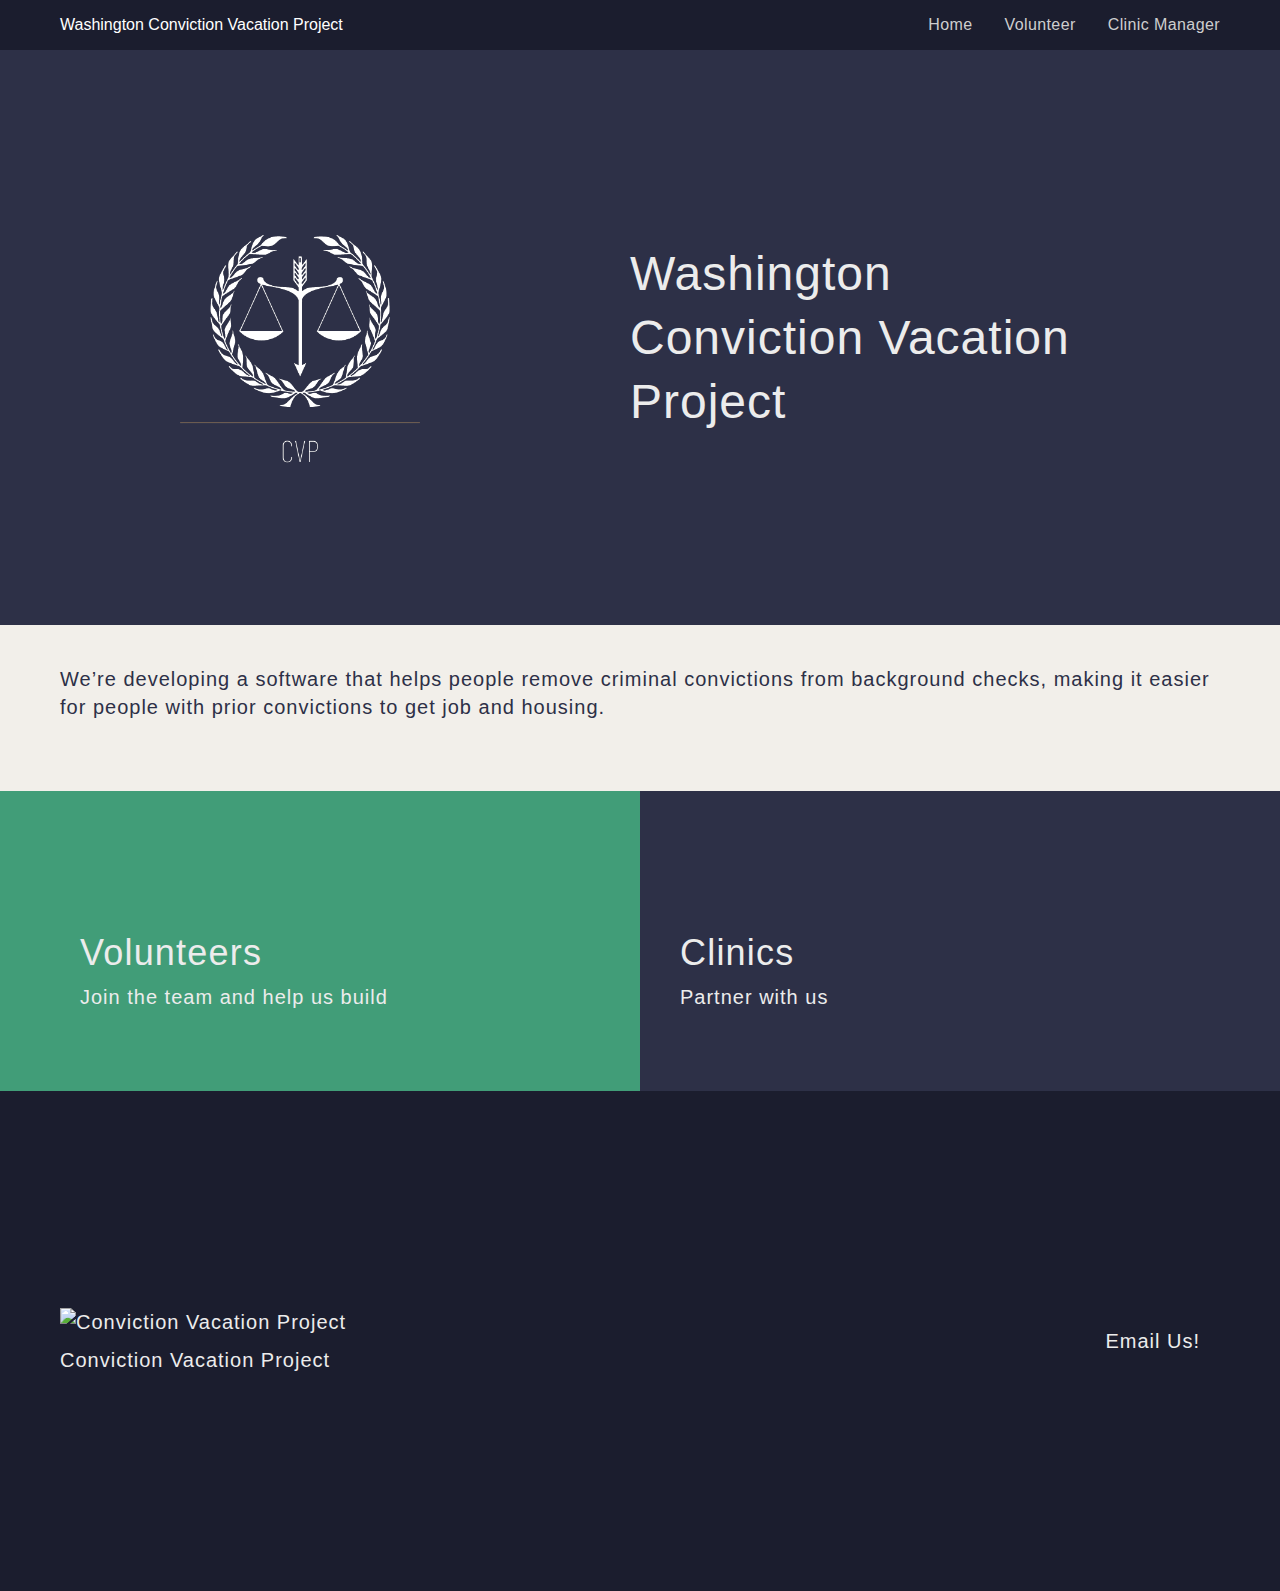
==== commit 790a53b5: "Updates" ====
--- a/index.html
+++ b/index.html
@@ -1,3 +1,3 @@
 <!DOCTYPE html><html lang="en"><head><meta charSet="utf-8"/><meta http-equiv="x-ua-compatible" content="ie=edge"/><meta name="viewport" content="width=device-width, initial-scale=1, shrink-to-fit=no"/><style data-href="/cvp-bench/styles.9aa7b3a24009a99d705a.css" id="gatsby-global-css">html{font-size:16px;-moz-osx-font-smoothing:grayscale;-webkit-font-smoothing:antialiased;text-rendering:optimizeLegibility;-webkit-text-size-adjust:100%;-moz-text-size-adjust:100%;text-size-adjust:100%;background-color:#f2efea}body{font-family:BlinkMacSystemFont,-apple-system,Segoe UI,Roboto,Oxygen,Ubuntu,Cantarell,Fira Sans,Droid Sans,Helvetica Neue,Helvetica,Arial,sans-serif;color:#2d3047}a{color:inherit;text-decoration:none}.container{max-width:1200px;padding:0 20px;margin:auto}.section{padding:40px 0}@media (min-width:767px){.section{padding:40px 0}}main{min-height:calc(100vh - 550px)}
 
-/*! minireset.css v0.0.3 | MIT License | github.com/jgthms/minireset.css */blockquote,body,dd,dl,dt,fieldset,figure,h1,h2,h3,h4,h5,h6,hr,html,iframe,legend,li,ol,p,pre,textarea,ul{margin:0;padding:0}h1,h2,h3,h4,h5,h6{font-weight:400;font-size:100%}ul{list-style:none}button,input,select,textarea{margin:0}html{box-sizing:border-box}*,:after,:before{box-sizing:inherit}audio,img,video{height:auto;max-width:100%}iframe{border:0}table{border-collapse:collapse;border-spacing:0}td,th{padding:0;text-align:left}.navbar{background-color:#1b1d2e;height:50px}.navbar-container{display:flex;height:100%}.navbar-title{color:#fff;display:flex;flex-direction:column;justify-content:center}.navbar-menu{display:flex;flex-grow:0;margin-left:auto;margin-right:-1rem}.navbar-menuItem{display:flex;flex-direction:column;justify-content:center}.navbar-menuLink{color:#cecece;padding:0 .5rem;margin:0 .5rem;text-decoration:none;font-weight:300;letter-spacing:.4px;transition:all .25s ease-in-out}.navbar-menuLink--active,.navbar-menuLink:hover{color:#fff}.footer{background-color:#1b1d2e;font-weight:300;font-size:1rem;letter-spacing:.5px;line-height:1.5rem;color:#ececec;padding:80px 20px}@media (min-width:767px){.footer{font-size:1.25rem;letter-spacing:1px;line-height:1.75rem;padding:40px 20px;height:500px}}.footer-container{display:flex;flex-direction:column;flex-wrap:wrap;height:100%}@media (min-width:767px){.footer-container{flex-direction:row}}.footer-top{display:flex;flex-direction:column;flex-grow:1;align-items:center;width:100%}@media (min-width:767px){.footer-top{flex-direction:row}}.footer-about{text-align:center}@media (min-width:767px){.footer-about{text-align:left}}.footer-aboutTitleImg{max-height:60px;height:auto;margin-bottom:10px}.footer-aboutDescription{font-weight:300;font-size:1rem;letter-spacing:.5px;line-height:1.5rem}@media (min-width:767px){.footer-aboutDescription{font-size:1.25rem;letter-spacing:1px;line-height:1.75rem}}.footer-socialMenu{margin:20px}@media (min-width:767px){.footer-socialMenu{margin-left:auto}}.footer-socialMenuItem{padding:15px 0}.footer-socialLink{font-weight:300;font-size:1rem;letter-spacing:.5px;line-height:1.5rem;font-weight:400;text-decoration:none;color:#ececec;display:flex;align-items:center}@media (min-width:767px){.footer-socialLink{font-size:1.25rem;letter-spacing:1px;line-height:1.75rem}}.footer-socialLinkIcon{width:40px;margin-right:20px}.footer-flag{width:100%;display:flex;justify-content:center;font-size:2rem;padding-top:20px}@media (min-width:767px){.footer-flag{margin-left:auto}}.footer-bottom{margin-top:auto;width:100%}.pageNotFound{display:flex;flex-direction:column;align-items:center;padding:40px 0}@media (min-width:767px){.pageNotFound{padding:40px 0}}.pageNotFound-title{font-weight:400;font-size:1.75rem;letter-spacing:1px;line-height:3rem;border-bottom:3px solid #e0a458;margin-bottom:40px}@media (min-width:767px){.pageNotFound-title{font-size:2.25rem;letter-spacing:1.2px;line-height:3.75rem}}.pageNotFound-description{font-size:.7rem;font-family:SFMono-Regular,Menlo,Monaco,Consolas,Liberation Mono,Courier New,monospace;white-space:pre;margin-bottom:40px}@media (min-width:767px){.pageNotFound-description{font-weight:300;font-size:1rem;letter-spacing:.5px;line-height:1.5rem}}@media (min-width:767px) and (min-width:767px){.pageNotFound-description{font-size:1.25rem;letter-spacing:1px;line-height:1.75rem}}.header{height:450px;background-color:#2d3047}@media (min-width:992px){.header{height:575px}}.header-container{display:flex;flex-direction:column;height:100%;align-items:center;justify-content:center;padding-top:40px;padding-bottom:40px}@media (min-width:767px){.header-container{flex-direction:row;justify-content:space-around}}.header-image{height:150px;margin-bottom:30px}@media (min-width:767px){.header-image{height:200px;margin-bottom:0}}@media (min-width:992px){.header-image{height:300px}}.header-tagline{font-weight:400;font-size:2rem;letter-spacing:.5px;line-height:3rem;color:#ececec;width:400px;text-align:center;cursor:default}@media (min-width:767px){.header-tagline{font-size:2.5rem;letter-spacing:1px;line-height:3.5rem}}@media (min-width:992px){.header-tagline{font-size:3rem;line-height:4rem}}@media (min-width:767px){.header-tagline{flex-basis:430px;text-align:left;width:50%;align-items:flex-start}}@media (min-width:992px){.header-tagline{flex-basis:500px}}.header-taglinePart{display:inline}.description{color:#2d3047;font-weight:300;font-size:1rem;letter-spacing:.5px;line-height:1.5rem}@media (min-width:767px){.description{font-size:1.25rem;letter-spacing:1px;line-height:1.75rem}}.description-container{display:flex;flex-direction:column;align-items:center}.description-title{font-weight:300;font-size:1rem;letter-spacing:.5px;line-height:1.5rem;margin-bottom:30px}@media (min-width:767px){.description-title{font-size:1.25rem;letter-spacing:1px;line-height:1.75rem}}.ctaBlock{position:relative;color:#ececec}@media (min-width:992px){.ctaBlock{height:300px;font-weight:300;font-size:1rem;letter-spacing:.5px;line-height:1.5rem}}@media (min-width:992px) and (min-width:767px){.ctaBlock{font-size:1.25rem;letter-spacing:1px;line-height:1.75rem}}.ctaBlock-pattern{display:flex;position:relative}@media (min-width:992px){.ctaBlock-pattern{position:absolute;align-items:flex-end;transition:box-shadow .25s cubic-bezier(.4,0,.3,1)}}.ctaBlock-pattern--first{background-color:#419d78}@media (min-width:992px){.ctaBlock-pattern--first{justify-content:flex-end;top:0;left:0;width:50%;height:100%}}.ctaBlock-pattern--second{background-color:#2d3047}@media (min-width:992px){.ctaBlock-pattern--second{bottom:0;right:0;width:50%;height:100%}}.ctaBlock-pattern:hover{z-index:10;box-shadow:0 4px 15px 5px rgba(0,0,0,.25)}.ctaBlock-container{height:100%;position:relative}.ctaBlock-cta{display:flex;flex-direction:column;justify-content:flex-end;padding:40px;height:200px}@media (min-width:992px){.ctaBlock-cta{position:absolute;height:unset;width:100vw/2}}@media (min-width:1200px){.ctaBlock-cta{width:600px}}.ctaBlock-ctaHeading{font-weight:400;font-size:1.75rem;letter-spacing:1px;line-height:3rem}@media (min-width:767px){.ctaBlock-ctaHeading{font-size:2.25rem;letter-spacing:1.2px;line-height:3.75rem}}.ctaBlock-ctaDescription{font-weight:300;font-size:1rem;letter-spacing:.5px;line-height:1.5rem}@media (min-width:767px){.ctaBlock-ctaDescription{font-size:1.25rem;letter-spacing:1px;line-height:1.75rem}}@media (min-width:992px){.ctaBlock-ctaDescription{margin-bottom:40px}}.about-header{display:flex;flex-direction:column;align-items:center;padding-top:40px}@media (min-width:992px){.about-header{padding-top:60px;flex-direction:row;justify-content:space-around}}.about-titleWrapper{margin-bottom:40px;margin-right:20px;text-align:center;flex-shrink:0}@media (min-width:992px){.about-titleWrapper{flex-basis:450px;text-align:left;margin-bottom:0;justify-content:space-around}}.about-title{font-weight:400;font-size:2rem;letter-spacing:.5px;line-height:3rem;border-bottom:3px solid #e0a458;display:inline}@media (min-width:767px){.about-title{font-size:2.5rem;letter-spacing:1px;line-height:3.5rem}}@media (min-width:992px){.about-title{font-size:3rem;line-height:4rem}}.about-imageWrapper{width:400px;max-width:100%}@media (min-width:992px){.about-imageWrapper{width:500px}}.about-description{padding:0 20px 60px;text-align:justify;font-weight:300;font-size:1rem;letter-spacing:.5px;line-height:1.5rem}@media (min-width:767px){.about-description{font-size:1.25rem;letter-spacing:1px;line-height:1.75rem;text-align:left}}.about-description h2{text-align:center;margin-bottom:20px;font-weight:400;font-size:1.75rem;letter-spacing:1px;line-height:3rem}@media (min-width:767px){.about-description h2{font-size:2.25rem;letter-spacing:1.2px;line-height:3.75rem}}.volunteerInfo{font-weight:300;font-size:1rem;letter-spacing:.5px;line-height:1.5rem}@media (min-width:767px){.volunteerInfo{font-size:1.25rem;letter-spacing:1px;line-height:1.75rem}}.volunteerInfo-title{text-align:left;margin-bottom:0;font-weight:400;font-size:1.75rem;letter-spacing:1px;line-height:3rem}@media (min-width:767px){.volunteerInfo-title{font-size:2.25rem;letter-spacing:1.2px;line-height:3.75rem;margin-bottom:20px}}.volunteerInfo-list{display:flex;flex-wrap:wrap;justify-content:space-around}.volunteerInfo-listItem{display:flex;flex-direction:column;align-items:center;margin:0 10px}.volunteerInfo-listItemImage{margin-bottom:20px;border-radius:3px;height:200px}@media (min-width:767px){.volunteerInfo-listItemImage{height:300px}}.volunteerInfo-listItemName{font-weight:400}</style><meta name="generator" content="Gatsby 2.30.1"/><title data-react-helmet="true">Conviction Vacation Project</title><meta data-react-helmet="true" name="keywords" content="montreal, javascript, programming, meetup"/><meta data-react-helmet="true" name="title" content="Conviction Vacation Project"/><meta data-react-helmet="true" name="description" content="Site description"/><link rel="shortcut icon" href="/cvp-bench/icons-5f54794e19d045df4ec496ad469c3e16/favicon.ico"/><link rel="icon" type="image/png" sizes="16x16" href="/cvp-bench/icons-5f54794e19d045df4ec496ad469c3e16/favicon-16x16.png"/><link rel="icon" type="image/png" sizes="32x32" href="/cvp-bench/icons-5f54794e19d045df4ec496ad469c3e16/favicon-32x32.png"/><link rel="icon" type="image/png" sizes="48x48" href="/cvp-bench/icons-5f54794e19d045df4ec496ad469c3e16/favicon-48x48.png"/><link rel="manifest" href="/cvp-bench/icons-5f54794e19d045df4ec496ad469c3e16/manifest.json"/><meta name="mobile-web-app-capable" content="yes"/><meta name="theme-color" content="#fff"/><meta name="application-name" content="gatsby-starter-netlify-cms"/><link rel="apple-touch-icon" sizes="57x57" href="/cvp-bench/icons-5f54794e19d045df4ec496ad469c3e16/apple-touch-icon-57x57.png"/><link rel="apple-touch-icon" sizes="60x60" href="/cvp-bench/icons-5f54794e19d045df4ec496ad469c3e16/apple-touch-icon-60x60.png"/><link rel="apple-touch-icon" sizes="72x72" href="/cvp-bench/icons-5f54794e19d045df4ec496ad469c3e16/apple-touch-icon-72x72.png"/><link rel="apple-touch-icon" sizes="76x76" href="/cvp-bench/icons-5f54794e19d045df4ec496ad469c3e16/apple-touch-icon-76x76.png"/><link rel="apple-touch-icon" sizes="114x114" href="/cvp-bench/icons-5f54794e19d045df4ec496ad469c3e16/apple-touch-icon-114x114.png"/><link rel="apple-touch-icon" sizes="120x120" href="/cvp-bench/icons-5f54794e19d045df4ec496ad469c3e16/apple-touch-icon-120x120.png"/><link rel="apple-touch-icon" sizes="144x144" href="/cvp-bench/icons-5f54794e19d045df4ec496ad469c3e16/apple-touch-icon-144x144.png"/><link rel="apple-touch-icon" sizes="152x152" href="/cvp-bench/icons-5f54794e19d045df4ec496ad469c3e16/apple-touch-icon-152x152.png"/><link rel="apple-touch-icon" sizes="167x167" href="/cvp-bench/icons-5f54794e19d045df4ec496ad469c3e16/apple-touch-icon-167x167.png"/><link rel="apple-touch-icon" sizes="180x180" href="/cvp-bench/icons-5f54794e19d045df4ec496ad469c3e16/apple-touch-icon-180x180.png"/><link rel="apple-touch-icon" sizes="1024x1024" href="/cvp-bench/icons-5f54794e19d045df4ec496ad469c3e16/apple-touch-icon-1024x1024.png"/><meta name="apple-mobile-web-app-capable" content="yes"/><meta name="apple-mobile-web-app-status-bar-style" content="black-translucent"/><meta name="apple-mobile-web-app-title" content="gatsby-starter-netlify-cms"/><link rel="apple-touch-startup-image" media="(device-width: 320px) and (device-height: 568px) and (-webkit-device-pixel-ratio: 2) and (orientation: portrait)" href="/cvp-bench/icons-5f54794e19d045df4ec496ad469c3e16/apple-touch-startup-image-640x1136.png"/><link rel="apple-touch-startup-image" media="(device-width: 375px) and (device-height: 667px) and (-webkit-device-pixel-ratio: 2) and (orientation: portrait)" href="/cvp-bench/icons-5f54794e19d045df4ec496ad469c3e16/apple-touch-startup-image-750x1334.png"/><link rel="apple-touch-startup-image" media="(device-width: 414px) and (device-height: 896px) and (-webkit-device-pixel-ratio: 2) and (orientation: portrait)" href="/cvp-bench/icons-5f54794e19d045df4ec496ad469c3e16/apple-touch-startup-image-828x1792.png"/><link rel="apple-touch-startup-image" media="(device-width: 375px) and (device-height: 812px) and (-webkit-device-pixel-ratio: 3) and (orientation: portrait)" href="/cvp-bench/icons-5f54794e19d045df4ec496ad469c3e16/apple-touch-startup-image-1125x2436.png"/><link rel="apple-touch-startup-image" media="(device-width: 414px) and (device-height: 736px) and (-webkit-device-pixel-ratio: 3) and (orientation: portrait)" href="/cvp-bench/icons-5f54794e19d045df4ec496ad469c3e16/apple-touch-startup-image-1242x2208.png"/><link rel="apple-touch-startup-image" media="(device-width: 414px) and (device-height: 896px) and (-webkit-device-pixel-ratio: 3) and (orientation: portrait)" href="/cvp-bench/icons-5f54794e19d045df4ec496ad469c3e16/apple-touch-startup-image-1242x2688.png"/><link rel="apple-touch-startup-image" media="(device-width: 768px) and (device-height: 1024px) and (-webkit-device-pixel-ratio: 2) and (orientation: portrait)" href="/cvp-bench/icons-5f54794e19d045df4ec496ad469c3e16/apple-touch-startup-image-1536x2048.png"/><link rel="apple-touch-startup-image" media="(device-width: 834px) and (device-height: 1112px) and (-webkit-device-pixel-ratio: 2) and (orientation: portrait)" href="/cvp-bench/icons-5f54794e19d045df4ec496ad469c3e16/apple-touch-startup-image-1668x2224.png"/><link rel="apple-touch-startup-image" media="(device-width: 834px) and (device-height: 1194px) and (-webkit-device-pixel-ratio: 2) and (orientation: portrait)" href="/cvp-bench/icons-5f54794e19d045df4ec496ad469c3e16/apple-touch-startup-image-1668x2388.png"/><link rel="apple-touch-startup-image" media="(device-width: 1024px) and (device-height: 1366px) and (-webkit-device-pixel-ratio: 2) and (orientation: portrait)" href="/cvp-bench/icons-5f54794e19d045df4ec496ad469c3e16/apple-touch-startup-image-2048x2732.png"/><link rel="apple-touch-startup-image" media="(device-width: 810px) and (device-height: 1080px) and (-webkit-device-pixel-ratio: 2) and (orientation: portrait)" href="/cvp-bench/icons-5f54794e19d045df4ec496ad469c3e16/apple-touch-startup-image-1620x2160.png"/><link rel="apple-touch-startup-image" media="(device-width: 320px) and (device-height: 568px) and (-webkit-device-pixel-ratio: 2) and (orientation: landscape)" href="/cvp-bench/icons-5f54794e19d045df4ec496ad469c3e16/apple-touch-startup-image-1136x640.png"/><link rel="apple-touch-startup-image" media="(device-width: 375px) and (device-height: 667px) and (-webkit-device-pixel-ratio: 2) and (orientation: landscape)" href="/cvp-bench/icons-5f54794e19d045df4ec496ad469c3e16/apple-touch-startup-image-1334x750.png"/><link rel="apple-touch-startup-image" media="(device-width: 414px) and (device-height: 896px) and (-webkit-device-pixel-ratio: 2) and (orientation: landscape)" href="/cvp-bench/icons-5f54794e19d045df4ec496ad469c3e16/apple-touch-startup-image-1792x828.png"/><link rel="apple-touch-startup-image" media="(device-width: 375px) and (device-height: 812px) and (-webkit-device-pixel-ratio: 3) and (orientation: landscape)" href="/cvp-bench/icons-5f54794e19d045df4ec496ad469c3e16/apple-touch-startup-image-2436x1125.png"/><link rel="apple-touch-startup-image" media="(device-width: 414px) and (device-height: 736px) and (-webkit-device-pixel-ratio: 3) and (orientation: landscape)" href="/cvp-bench/icons-5f54794e19d045df4ec496ad469c3e16/apple-touch-startup-image-2208x1242.png"/><link rel="apple-touch-startup-image" media="(device-width: 414px) and (device-height: 896px) and (-webkit-device-pixel-ratio: 3) and (orientation: landscape)" href="/cvp-bench/icons-5f54794e19d045df4ec496ad469c3e16/apple-touch-startup-image-2688x1242.png"/><link rel="apple-touch-startup-image" media="(device-width: 768px) and (device-height: 1024px) and (-webkit-device-pixel-ratio: 2) and (orientation: landscape)" href="/cvp-bench/icons-5f54794e19d045df4ec496ad469c3e16/apple-touch-startup-image-2048x1536.png"/><link rel="apple-touch-startup-image" media="(device-width: 834px) and (device-height: 1112px) and (-webkit-device-pixel-ratio: 2) and (orientation: landscape)" href="/cvp-bench/icons-5f54794e19d045df4ec496ad469c3e16/apple-touch-startup-image-2224x1668.png"/><link rel="apple-touch-startup-image" media="(device-width: 834px) and (device-height: 1194px) and (-webkit-device-pixel-ratio: 2) and (orientation: landscape)" href="/cvp-bench/icons-5f54794e19d045df4ec496ad469c3e16/apple-touch-startup-image-2388x1668.png"/><link rel="apple-touch-startup-image" media="(device-width: 1024px) and (device-height: 1366px) and (-webkit-device-pixel-ratio: 2) and (orientation: landscape)" href="/cvp-bench/icons-5f54794e19d045df4ec496ad469c3e16/apple-touch-startup-image-2732x2048.png"/><link rel="apple-touch-startup-image" media="(device-width: 810px) and (device-height: 1080px) and (-webkit-device-pixel-ratio: 2) and (orientation: landscape)" href="/cvp-bench/icons-5f54794e19d045df4ec496ad469c3e16/apple-touch-startup-image-2160x1620.png"/><link as="script" rel="preload" href="/cvp-bench/webpack-runtime-af5ba80b7629ea26587b.js"/><link as="script" rel="preload" href="/cvp-bench/framework-8e528b732ab2eaadb7b7.js"/><link as="script" rel="preload" href="/cvp-bench/app-e1798e4a65aa79cb40ae.js"/><link as="script" rel="preload" href="/cvp-bench/styles-e9d24b1846c7d6eb9685.js"/><link as="script" rel="preload" href="/cvp-bench/commons-a3a6b144afbfca7a8c41.js"/><link as="script" rel="preload" href="/cvp-bench/component---src-pages-index-js-a8cdf33efc5a5f16f203.js"/><link as="fetch" rel="preload" href="/cvp-bench/page-data/index/page-data.json" crossorigin="anonymous"/><link as="fetch" rel="preload" href="/cvp-bench/page-data/app-data.json" crossorigin="anonymous"/></head><body><div id="___gatsby"><div style="outline:none" tabindex="-1" id="gatsby-focus-wrapper"><div><nav class="navbar"><div class="container  navbar-container"><span class="navbar-title">Washington Conviction Vacation Project</span><ul class="navbar-menu"><li class="navbar-menuItem"><a aria-current="page" class="navbar-menuLink" href="/cvp-bench/">Home</a></li><li class="navbar-menuItem"><a class="navbar-menuLink" href="/cvp-bench/volunteer">Volunteer</a></li><li class="navbar-menuItem"><a class="navbar-menuLink" href="/cvp-bench/clinic">Clinic Manager</a></li></ul></div></nav><main><section class="header"><div class="header-container  container"><img class="header-image" src="./img/CVLogo.png" alt="CVP Logo"/><p class="header-tagline"><span class="header-taglinePart">Washington Conviction Vacation Project</span></p></div></section><section class="description section"><div class="description-container  container"><p class="description-title">We’re developing a software that helps people remove criminal convictions from background checks, making it easier for people with prior convictions to get job and housing.</p></div></section><section class="ctaBlock"><a class="ctaBlock-pattern  ctaBlock-pattern--first" href="/cvp-bench/volunteer"><div class="ctaBlock-cta"><span class="ctaBlock-ctaHeading">Volunteers</span><p class="ctaBlock-ctaDescription">Join the team and help us build</p></div></a><a class="ctaBlock-pattern  ctaBlock-pattern--second" href="/cvp-bench/clinic"><div class="ctaBlock-cta"><span class="ctaBlock-ctaHeading">Clinics</span><p class="ctaBlock-ctaDescription">Partner with us</p></div></a></section></main><nav class="footer"><div class="footer-container  container"><div class="footer-top"><div class="footer-about"><h4 class="footer-aboutTitle"><img class="footer-aboutTitleImg" src="/img/cvplogo.jpeg" alt="Conviction Vacation Project"/></h4><p class="footer-aboutDescription">Conviction Vacation Project</p></div><ul class="footer-socialMenu"><li class="footer-socialMenuItem"><a class="footer-socialLink" href="mailto:seamus@seamus.work" target="_blank" rel="noopener noreferrer"><img class="footer-socialLinkIcon" src="/img/email.svg" alt="Contact us by email"/>Email Us!</a></li></ul></div></div></nav></div></div><div id="gatsby-announcer" style="position:absolute;top:0;width:1px;height:1px;padding:0;overflow:hidden;clip:rect(0, 0, 0, 0);white-space:nowrap;border:0" aria-live="assertive" aria-atomic="true"></div></div><script id="gatsby-script-loader">/*<![CDATA[*/window.pagePath="/";/*]]>*/</script><script id="gatsby-chunk-mapping">/*<![CDATA[*/window.___chunkMapping={"polyfill":["/polyfill-0eca59d2ee8c0828e3a6.js"],"app":["/app-e1798e4a65aa79cb40ae.js"],"component---src-pages-404-js":["/component---src-pages-404-js-b0f4b40547219866a8c1.js"],"component---src-pages-index-js":["/component---src-pages-index-js-a8cdf33efc5a5f16f203.js"],"component---src-templates-clinic-man-page-js":["/component---src-templates-clinic-man-page-js-00f09a2e0e3020380f4e.js"],"component---src-templates-volunteer-page-js":["/component---src-templates-volunteer-page-js-47b6d3ac4369f8740f25.js"]};/*]]>*/</script><script src="/cvp-bench/polyfill-0eca59d2ee8c0828e3a6.js" nomodule=""></script><script src="/cvp-bench/component---src-pages-index-js-a8cdf33efc5a5f16f203.js" async=""></script><script src="/cvp-bench/commons-a3a6b144afbfca7a8c41.js" async=""></script><script src="/cvp-bench/styles-e9d24b1846c7d6eb9685.js" async=""></script><script src="/cvp-bench/app-e1798e4a65aa79cb40ae.js" async=""></script><script src="/cvp-bench/framework-8e528b732ab2eaadb7b7.js" async=""></script><script src="/cvp-bench/webpack-runtime-af5ba80b7629ea26587b.js" async=""></script></body></html>+/*! minireset.css v0.0.3 | MIT License | github.com/jgthms/minireset.css */blockquote,body,dd,dl,dt,fieldset,figure,h1,h2,h3,h4,h5,h6,hr,html,iframe,legend,li,ol,p,pre,textarea,ul{margin:0;padding:0}h1,h2,h3,h4,h5,h6{font-weight:400;font-size:100%}ul{list-style:none}button,input,select,textarea{margin:0}html{box-sizing:border-box}*,:after,:before{box-sizing:inherit}audio,img,video{height:auto;max-width:100%}iframe{border:0}table{border-collapse:collapse;border-spacing:0}td,th{padding:0;text-align:left}.navbar{background-color:#1b1d2e;height:50px}.navbar-container{display:flex;height:100%}.navbar-title{color:#fff;display:flex;flex-direction:column;justify-content:center}.navbar-menu{display:flex;flex-grow:0;margin-left:auto;margin-right:-1rem}.navbar-menuItem{display:flex;flex-direction:column;justify-content:center}.navbar-menuLink{color:#cecece;padding:0 .5rem;margin:0 .5rem;text-decoration:none;font-weight:300;letter-spacing:.4px;transition:all .25s ease-in-out}.navbar-menuLink--active,.navbar-menuLink:hover{color:#fff}.footer{background-color:#1b1d2e;font-weight:300;font-size:1rem;letter-spacing:.5px;line-height:1.5rem;color:#ececec;padding:80px 20px}@media (min-width:767px){.footer{font-size:1.25rem;letter-spacing:1px;line-height:1.75rem;padding:40px 20px;height:500px}}.footer-container{display:flex;flex-direction:column;flex-wrap:wrap;height:100%}@media (min-width:767px){.footer-container{flex-direction:row}}.footer-top{display:flex;flex-direction:column;flex-grow:1;align-items:center;width:100%}@media (min-width:767px){.footer-top{flex-direction:row}}.footer-about{text-align:center}@media (min-width:767px){.footer-about{text-align:left}}.footer-aboutTitleImg{max-height:60px;height:auto;margin-bottom:10px}.footer-aboutDescription{font-weight:300;font-size:1rem;letter-spacing:.5px;line-height:1.5rem}@media (min-width:767px){.footer-aboutDescription{font-size:1.25rem;letter-spacing:1px;line-height:1.75rem}}.footer-socialMenu{margin:20px}@media (min-width:767px){.footer-socialMenu{margin-left:auto}}.footer-socialMenuItem{padding:15px 0}.footer-socialLink{font-weight:300;font-size:1rem;letter-spacing:.5px;line-height:1.5rem;font-weight:400;text-decoration:none;color:#ececec;display:flex;align-items:center}@media (min-width:767px){.footer-socialLink{font-size:1.25rem;letter-spacing:1px;line-height:1.75rem}}.footer-socialLinkIcon{width:40px;margin-right:20px}.footer-flag{width:100%;display:flex;justify-content:center;font-size:2rem;padding-top:20px}@media (min-width:767px){.footer-flag{margin-left:auto}}.footer-bottom{margin-top:auto;width:100%}.pageNotFound{display:flex;flex-direction:column;align-items:center;padding:40px 0}@media (min-width:767px){.pageNotFound{padding:40px 0}}.pageNotFound-title{font-weight:400;font-size:1.75rem;letter-spacing:1px;line-height:3rem;border-bottom:3px solid #e0a458;margin-bottom:40px}@media (min-width:767px){.pageNotFound-title{font-size:2.25rem;letter-spacing:1.2px;line-height:3.75rem}}.pageNotFound-description{font-size:.7rem;font-family:SFMono-Regular,Menlo,Monaco,Consolas,Liberation Mono,Courier New,monospace;white-space:pre;margin-bottom:40px}@media (min-width:767px){.pageNotFound-description{font-weight:300;font-size:1rem;letter-spacing:.5px;line-height:1.5rem}}@media (min-width:767px) and (min-width:767px){.pageNotFound-description{font-size:1.25rem;letter-spacing:1px;line-height:1.75rem}}.header{height:450px;background-color:#2d3047}@media (min-width:992px){.header{height:575px}}.header-container{display:flex;flex-direction:column;height:100%;align-items:center;justify-content:center;padding-top:40px;padding-bottom:40px}@media (min-width:767px){.header-container{flex-direction:row;justify-content:space-around}}.header-image{height:150px;margin-bottom:30px}@media (min-width:767px){.header-image{height:200px;margin-bottom:0}}@media (min-width:992px){.header-image{height:300px}}.header-tagline{font-weight:400;font-size:2rem;letter-spacing:.5px;line-height:3rem;color:#ececec;width:400px;text-align:center;cursor:default}@media (min-width:767px){.header-tagline{font-size:2.5rem;letter-spacing:1px;line-height:3.5rem}}@media (min-width:992px){.header-tagline{font-size:3rem;line-height:4rem}}@media (min-width:767px){.header-tagline{flex-basis:430px;text-align:left;width:50%;align-items:flex-start}}@media (min-width:992px){.header-tagline{flex-basis:500px}}.header-taglinePart{display:inline}.description{color:#2d3047;font-weight:300;font-size:1rem;letter-spacing:.5px;line-height:1.5rem}@media (min-width:767px){.description{font-size:1.25rem;letter-spacing:1px;line-height:1.75rem}}.description-container{display:flex;flex-direction:column;align-items:center}.description-title{font-weight:300;font-size:1rem;letter-spacing:.5px;line-height:1.5rem;margin-bottom:30px}@media (min-width:767px){.description-title{font-size:1.25rem;letter-spacing:1px;line-height:1.75rem}}.ctaBlock{position:relative;color:#ececec}@media (min-width:992px){.ctaBlock{height:300px;font-weight:300;font-size:1rem;letter-spacing:.5px;line-height:1.5rem}}@media (min-width:992px) and (min-width:767px){.ctaBlock{font-size:1.25rem;letter-spacing:1px;line-height:1.75rem}}.ctaBlock-pattern{display:flex;position:relative}@media (min-width:992px){.ctaBlock-pattern{position:absolute;align-items:flex-end;transition:box-shadow .25s cubic-bezier(.4,0,.3,1)}}.ctaBlock-pattern--first{background-color:#419d78}@media (min-width:992px){.ctaBlock-pattern--first{justify-content:flex-end;top:0;left:0;width:50%;height:100%}}.ctaBlock-pattern--second{background-color:#2d3047}@media (min-width:992px){.ctaBlock-pattern--second{bottom:0;right:0;width:50%;height:100%}}.ctaBlock-pattern:hover{z-index:10;box-shadow:0 4px 15px 5px rgba(0,0,0,.25)}.ctaBlock-container{height:100%;position:relative}.ctaBlock-cta{display:flex;flex-direction:column;justify-content:flex-end;padding:40px;height:200px}@media (min-width:992px){.ctaBlock-cta{position:absolute;height:unset;width:100vw/2}}@media (min-width:1200px){.ctaBlock-cta{width:600px}}.ctaBlock-ctaHeading{font-weight:400;font-size:1.75rem;letter-spacing:1px;line-height:3rem}@media (min-width:767px){.ctaBlock-ctaHeading{font-size:2.25rem;letter-spacing:1.2px;line-height:3.75rem}}.ctaBlock-ctaDescription{font-weight:300;font-size:1rem;letter-spacing:.5px;line-height:1.5rem}@media (min-width:767px){.ctaBlock-ctaDescription{font-size:1.25rem;letter-spacing:1px;line-height:1.75rem}}@media (min-width:992px){.ctaBlock-ctaDescription{margin-bottom:40px}}.about-header{display:flex;flex-direction:column;align-items:center;padding-top:40px}@media (min-width:992px){.about-header{padding-top:60px;flex-direction:row;justify-content:space-around}}.about-titleWrapper{margin-bottom:40px;margin-right:20px;text-align:center;flex-shrink:0}@media (min-width:992px){.about-titleWrapper{flex-basis:450px;text-align:left;margin-bottom:0;justify-content:space-around}}.about-title{font-weight:400;font-size:2rem;letter-spacing:.5px;line-height:3rem;border-bottom:3px solid #e0a458;display:inline}@media (min-width:767px){.about-title{font-size:2.5rem;letter-spacing:1px;line-height:3.5rem}}@media (min-width:992px){.about-title{font-size:3rem;line-height:4rem}}.about-imageWrapper{width:400px;max-width:100%}@media (min-width:992px){.about-imageWrapper{width:500px}}.about-description{padding:0 20px 60px;text-align:justify;font-weight:300;font-size:1rem;letter-spacing:.5px;line-height:1.5rem}@media (min-width:767px){.about-description{font-size:1.25rem;letter-spacing:1px;line-height:1.75rem;text-align:left}}.about-description h2{text-align:center;margin-bottom:20px;font-weight:400;font-size:1.75rem;letter-spacing:1px;line-height:3rem}@media (min-width:767px){.about-description h2{font-size:2.25rem;letter-spacing:1.2px;line-height:3.75rem}}.volunteerInfo{font-weight:300;font-size:1rem;letter-spacing:.5px;line-height:1.5rem}@media (min-width:767px){.volunteerInfo{font-size:1.25rem;letter-spacing:1px;line-height:1.75rem}}.volunteerInfo-title{text-align:left;margin-bottom:0;font-weight:400;font-size:1.75rem;letter-spacing:1px;line-height:3rem}@media (min-width:767px){.volunteerInfo-title{font-size:2.25rem;letter-spacing:1.2px;line-height:3.75rem;margin-bottom:20px}}.volunteerInfo-list{display:flex;flex-wrap:wrap;justify-content:space-around}.volunteerInfo-listItem{display:flex;flex-direction:column;align-items:center;margin:0 10px}.volunteerInfo-listItemImage{margin-bottom:20px;border-radius:3px;height:200px}@media (min-width:767px){.volunteerInfo-listItemImage{height:300px}}.volunteerInfo-listItemName{font-weight:400}</style><meta name="generator" content="Gatsby 2.30.1"/><title data-react-helmet="true">Conviction Vacation Project</title><meta data-react-helmet="true" name="keywords" content="montreal, javascript, programming, meetup"/><meta data-react-helmet="true" name="title" content="Conviction Vacation Project"/><meta data-react-helmet="true" name="description" content="Site description"/><link rel="shortcut icon" href="/cvp-bench/icons-5f54794e19d045df4ec496ad469c3e16/favicon.ico"/><link rel="icon" type="image/png" sizes="16x16" href="/cvp-bench/icons-5f54794e19d045df4ec496ad469c3e16/favicon-16x16.png"/><link rel="icon" type="image/png" sizes="32x32" href="/cvp-bench/icons-5f54794e19d045df4ec496ad469c3e16/favicon-32x32.png"/><link rel="icon" type="image/png" sizes="48x48" href="/cvp-bench/icons-5f54794e19d045df4ec496ad469c3e16/favicon-48x48.png"/><link rel="manifest" href="/cvp-bench/icons-5f54794e19d045df4ec496ad469c3e16/manifest.json"/><meta name="mobile-web-app-capable" content="yes"/><meta name="theme-color" content="#fff"/><meta name="application-name" content="gatsby-starter-netlify-cms"/><link rel="apple-touch-icon" sizes="57x57" href="/cvp-bench/icons-5f54794e19d045df4ec496ad469c3e16/apple-touch-icon-57x57.png"/><link rel="apple-touch-icon" sizes="60x60" href="/cvp-bench/icons-5f54794e19d045df4ec496ad469c3e16/apple-touch-icon-60x60.png"/><link rel="apple-touch-icon" sizes="72x72" href="/cvp-bench/icons-5f54794e19d045df4ec496ad469c3e16/apple-touch-icon-72x72.png"/><link rel="apple-touch-icon" sizes="76x76" href="/cvp-bench/icons-5f54794e19d045df4ec496ad469c3e16/apple-touch-icon-76x76.png"/><link rel="apple-touch-icon" sizes="114x114" href="/cvp-bench/icons-5f54794e19d045df4ec496ad469c3e16/apple-touch-icon-114x114.png"/><link rel="apple-touch-icon" sizes="120x120" href="/cvp-bench/icons-5f54794e19d045df4ec496ad469c3e16/apple-touch-icon-120x120.png"/><link rel="apple-touch-icon" sizes="144x144" href="/cvp-bench/icons-5f54794e19d045df4ec496ad469c3e16/apple-touch-icon-144x144.png"/><link rel="apple-touch-icon" sizes="152x152" href="/cvp-bench/icons-5f54794e19d045df4ec496ad469c3e16/apple-touch-icon-152x152.png"/><link rel="apple-touch-icon" sizes="167x167" href="/cvp-bench/icons-5f54794e19d045df4ec496ad469c3e16/apple-touch-icon-167x167.png"/><link rel="apple-touch-icon" sizes="180x180" href="/cvp-bench/icons-5f54794e19d045df4ec496ad469c3e16/apple-touch-icon-180x180.png"/><link rel="apple-touch-icon" sizes="1024x1024" href="/cvp-bench/icons-5f54794e19d045df4ec496ad469c3e16/apple-touch-icon-1024x1024.png"/><meta name="apple-mobile-web-app-capable" content="yes"/><meta name="apple-mobile-web-app-status-bar-style" content="black-translucent"/><meta name="apple-mobile-web-app-title" content="gatsby-starter-netlify-cms"/><link rel="apple-touch-startup-image" media="(device-width: 320px) and (device-height: 568px) and (-webkit-device-pixel-ratio: 2) and (orientation: portrait)" href="/cvp-bench/icons-5f54794e19d045df4ec496ad469c3e16/apple-touch-startup-image-640x1136.png"/><link rel="apple-touch-startup-image" media="(device-width: 375px) and (device-height: 667px) and (-webkit-device-pixel-ratio: 2) and (orientation: portrait)" href="/cvp-bench/icons-5f54794e19d045df4ec496ad469c3e16/apple-touch-startup-image-750x1334.png"/><link rel="apple-touch-startup-image" media="(device-width: 414px) and (device-height: 896px) and (-webkit-device-pixel-ratio: 2) and (orientation: portrait)" href="/cvp-bench/icons-5f54794e19d045df4ec496ad469c3e16/apple-touch-startup-image-828x1792.png"/><link rel="apple-touch-startup-image" media="(device-width: 375px) and (device-height: 812px) and (-webkit-device-pixel-ratio: 3) and (orientation: portrait)" href="/cvp-bench/icons-5f54794e19d045df4ec496ad469c3e16/apple-touch-startup-image-1125x2436.png"/><link rel="apple-touch-startup-image" media="(device-width: 414px) and (device-height: 736px) and (-webkit-device-pixel-ratio: 3) and (orientation: portrait)" href="/cvp-bench/icons-5f54794e19d045df4ec496ad469c3e16/apple-touch-startup-image-1242x2208.png"/><link rel="apple-touch-startup-image" media="(device-width: 414px) and (device-height: 896px) and (-webkit-device-pixel-ratio: 3) and (orientation: portrait)" href="/cvp-bench/icons-5f54794e19d045df4ec496ad469c3e16/apple-touch-startup-image-1242x2688.png"/><link rel="apple-touch-startup-image" media="(device-width: 768px) and (device-height: 1024px) and (-webkit-device-pixel-ratio: 2) and (orientation: portrait)" href="/cvp-bench/icons-5f54794e19d045df4ec496ad469c3e16/apple-touch-startup-image-1536x2048.png"/><link rel="apple-touch-startup-image" media="(device-width: 834px) and (device-height: 1112px) and (-webkit-device-pixel-ratio: 2) and (orientation: portrait)" href="/cvp-bench/icons-5f54794e19d045df4ec496ad469c3e16/apple-touch-startup-image-1668x2224.png"/><link rel="apple-touch-startup-image" media="(device-width: 834px) and (device-height: 1194px) and (-webkit-device-pixel-ratio: 2) and (orientation: portrait)" href="/cvp-bench/icons-5f54794e19d045df4ec496ad469c3e16/apple-touch-startup-image-1668x2388.png"/><link rel="apple-touch-startup-image" media="(device-width: 1024px) and (device-height: 1366px) and (-webkit-device-pixel-ratio: 2) and (orientation: portrait)" href="/cvp-bench/icons-5f54794e19d045df4ec496ad469c3e16/apple-touch-startup-image-2048x2732.png"/><link rel="apple-touch-startup-image" media="(device-width: 810px) and (device-height: 1080px) and (-webkit-device-pixel-ratio: 2) and (orientation: portrait)" href="/cvp-bench/icons-5f54794e19d045df4ec496ad469c3e16/apple-touch-startup-image-1620x2160.png"/><link rel="apple-touch-startup-image" media="(device-width: 320px) and (device-height: 568px) and (-webkit-device-pixel-ratio: 2) and (orientation: landscape)" href="/cvp-bench/icons-5f54794e19d045df4ec496ad469c3e16/apple-touch-startup-image-1136x640.png"/><link rel="apple-touch-startup-image" media="(device-width: 375px) and (device-height: 667px) and (-webkit-device-pixel-ratio: 2) and (orientation: landscape)" href="/cvp-bench/icons-5f54794e19d045df4ec496ad469c3e16/apple-touch-startup-image-1334x750.png"/><link rel="apple-touch-startup-image" media="(device-width: 414px) and (device-height: 896px) and (-webkit-device-pixel-ratio: 2) and (orientation: landscape)" href="/cvp-bench/icons-5f54794e19d045df4ec496ad469c3e16/apple-touch-startup-image-1792x828.png"/><link rel="apple-touch-startup-image" media="(device-width: 375px) and (device-height: 812px) and (-webkit-device-pixel-ratio: 3) and (orientation: landscape)" href="/cvp-bench/icons-5f54794e19d045df4ec496ad469c3e16/apple-touch-startup-image-2436x1125.png"/><link rel="apple-touch-startup-image" media="(device-width: 414px) and (device-height: 736px) and (-webkit-device-pixel-ratio: 3) and (orientation: landscape)" href="/cvp-bench/icons-5f54794e19d045df4ec496ad469c3e16/apple-touch-startup-image-2208x1242.png"/><link rel="apple-touch-startup-image" media="(device-width: 414px) and (device-height: 896px) and (-webkit-device-pixel-ratio: 3) and (orientation: landscape)" href="/cvp-bench/icons-5f54794e19d045df4ec496ad469c3e16/apple-touch-startup-image-2688x1242.png"/><link rel="apple-touch-startup-image" media="(device-width: 768px) and (device-height: 1024px) and (-webkit-device-pixel-ratio: 2) and (orientation: landscape)" href="/cvp-bench/icons-5f54794e19d045df4ec496ad469c3e16/apple-touch-startup-image-2048x1536.png"/><link rel="apple-touch-startup-image" media="(device-width: 834px) and (device-height: 1112px) and (-webkit-device-pixel-ratio: 2) and (orientation: landscape)" href="/cvp-bench/icons-5f54794e19d045df4ec496ad469c3e16/apple-touch-startup-image-2224x1668.png"/><link rel="apple-touch-startup-image" media="(device-width: 834px) and (device-height: 1194px) and (-webkit-device-pixel-ratio: 2) and (orientation: landscape)" href="/cvp-bench/icons-5f54794e19d045df4ec496ad469c3e16/apple-touch-startup-image-2388x1668.png"/><link rel="apple-touch-startup-image" media="(device-width: 1024px) and (device-height: 1366px) and (-webkit-device-pixel-ratio: 2) and (orientation: landscape)" href="/cvp-bench/icons-5f54794e19d045df4ec496ad469c3e16/apple-touch-startup-image-2732x2048.png"/><link rel="apple-touch-startup-image" media="(device-width: 810px) and (device-height: 1080px) and (-webkit-device-pixel-ratio: 2) and (orientation: landscape)" href="/cvp-bench/icons-5f54794e19d045df4ec496ad469c3e16/apple-touch-startup-image-2160x1620.png"/><link as="script" rel="preload" href="/cvp-bench/webpack-runtime-c4c6cebbdca5c88d552e.js"/><link as="script" rel="preload" href="/cvp-bench/framework-8e528b732ab2eaadb7b7.js"/><link as="script" rel="preload" href="/cvp-bench/app-e1798e4a65aa79cb40ae.js"/><link as="script" rel="preload" href="/cvp-bench/styles-e9d24b1846c7d6eb9685.js"/><link as="script" rel="preload" href="/cvp-bench/commons-944e9d29e88a73483c9d.js"/><link as="script" rel="preload" href="/cvp-bench/component---src-pages-index-js-a8cdf33efc5a5f16f203.js"/><link as="fetch" rel="preload" href="/cvp-bench/page-data/index/page-data.json" crossorigin="anonymous"/><link as="fetch" rel="preload" href="/cvp-bench/page-data/app-data.json" crossorigin="anonymous"/></head><body><div id="___gatsby"><div style="outline:none" tabindex="-1" id="gatsby-focus-wrapper"><div><nav class="navbar"><div class="container  navbar-container"><span class="navbar-title">Washington Conviction Vacation Project</span><ul class="navbar-menu"><li class="navbar-menuItem"><a aria-current="page" class="navbar-menuLink" href="/cvp-bench/">Home</a></li><li class="navbar-menuItem"><a class="navbar-menuLink" href="/cvp-bench/volunteer">Volunteer</a></li><li class="navbar-menuItem"><a class="navbar-menuLink" href="/cvp-bench/clinic">Clinic Manager</a></li></ul></div></nav><main><section class="header"><div class="header-container  container"><img class="header-image" src="./img/CVLogo.png" alt="CVP Logo"/><p class="header-tagline"><span class="header-taglinePart">Washington Conviction Vacation Project</span></p></div></section><section class="description section"><div class="description-container  container"><p class="description-title">We’re developing a software that helps people remove criminal convictions from background checks, making it easier for people with prior convictions to get job and housing.</p></div></section><section class="ctaBlock"><a class="ctaBlock-pattern  ctaBlock-pattern--first" href="/cvp-bench/volunteer"><div class="ctaBlock-cta"><span class="ctaBlock-ctaHeading">Volunteers</span><p class="ctaBlock-ctaDescription">Join the team and help us build</p></div></a><a class="ctaBlock-pattern  ctaBlock-pattern--second" href="/cvp-bench/clinic"><div class="ctaBlock-cta"><span class="ctaBlock-ctaHeading">Clinics</span><p class="ctaBlock-ctaDescription">Partner with us</p></div></a></section></main><nav class="footer"><div class="footer-container  container"><div class="footer-top"><div class="footer-about"><h4 class="footer-aboutTitle"><img class="footer-aboutTitleImg" src="/img/cvplogo.jpeg" alt="Conviction Vacation Project"/></h4><p class="footer-aboutDescription">Conviction Vacation Project</p></div><ul class="footer-socialMenu"><li class="footer-socialMenuItem"><a class="footer-socialLink" href="mailto:seamus@seamus.work" target="_blank" rel="noopener noreferrer">Email Us!</a></li></ul></div></div></nav></div></div><div id="gatsby-announcer" style="position:absolute;top:0;width:1px;height:1px;padding:0;overflow:hidden;clip:rect(0, 0, 0, 0);white-space:nowrap;border:0" aria-live="assertive" aria-atomic="true"></div></div><script id="gatsby-script-loader">/*<![CDATA[*/window.pagePath="/";/*]]>*/</script><script id="gatsby-chunk-mapping">/*<![CDATA[*/window.___chunkMapping={"polyfill":["/polyfill-0eca59d2ee8c0828e3a6.js"],"app":["/app-e1798e4a65aa79cb40ae.js"],"component---src-pages-404-js":["/component---src-pages-404-js-b0f4b40547219866a8c1.js"],"component---src-pages-index-js":["/component---src-pages-index-js-a8cdf33efc5a5f16f203.js"],"component---src-templates-clinic-man-page-js":["/component---src-templates-clinic-man-page-js-00f09a2e0e3020380f4e.js"],"component---src-templates-volunteer-page-js":["/component---src-templates-volunteer-page-js-47b6d3ac4369f8740f25.js"]};/*]]>*/</script><script src="/cvp-bench/polyfill-0eca59d2ee8c0828e3a6.js" nomodule=""></script><script src="/cvp-bench/component---src-pages-index-js-a8cdf33efc5a5f16f203.js" async=""></script><script src="/cvp-bench/commons-944e9d29e88a73483c9d.js" async=""></script><script src="/cvp-bench/styles-e9d24b1846c7d6eb9685.js" async=""></script><script src="/cvp-bench/app-e1798e4a65aa79cb40ae.js" async=""></script><script src="/cvp-bench/framework-8e528b732ab2eaadb7b7.js" async=""></script><script src="/cvp-bench/webpack-runtime-c4c6cebbdca5c88d552e.js" async=""></script></body></html>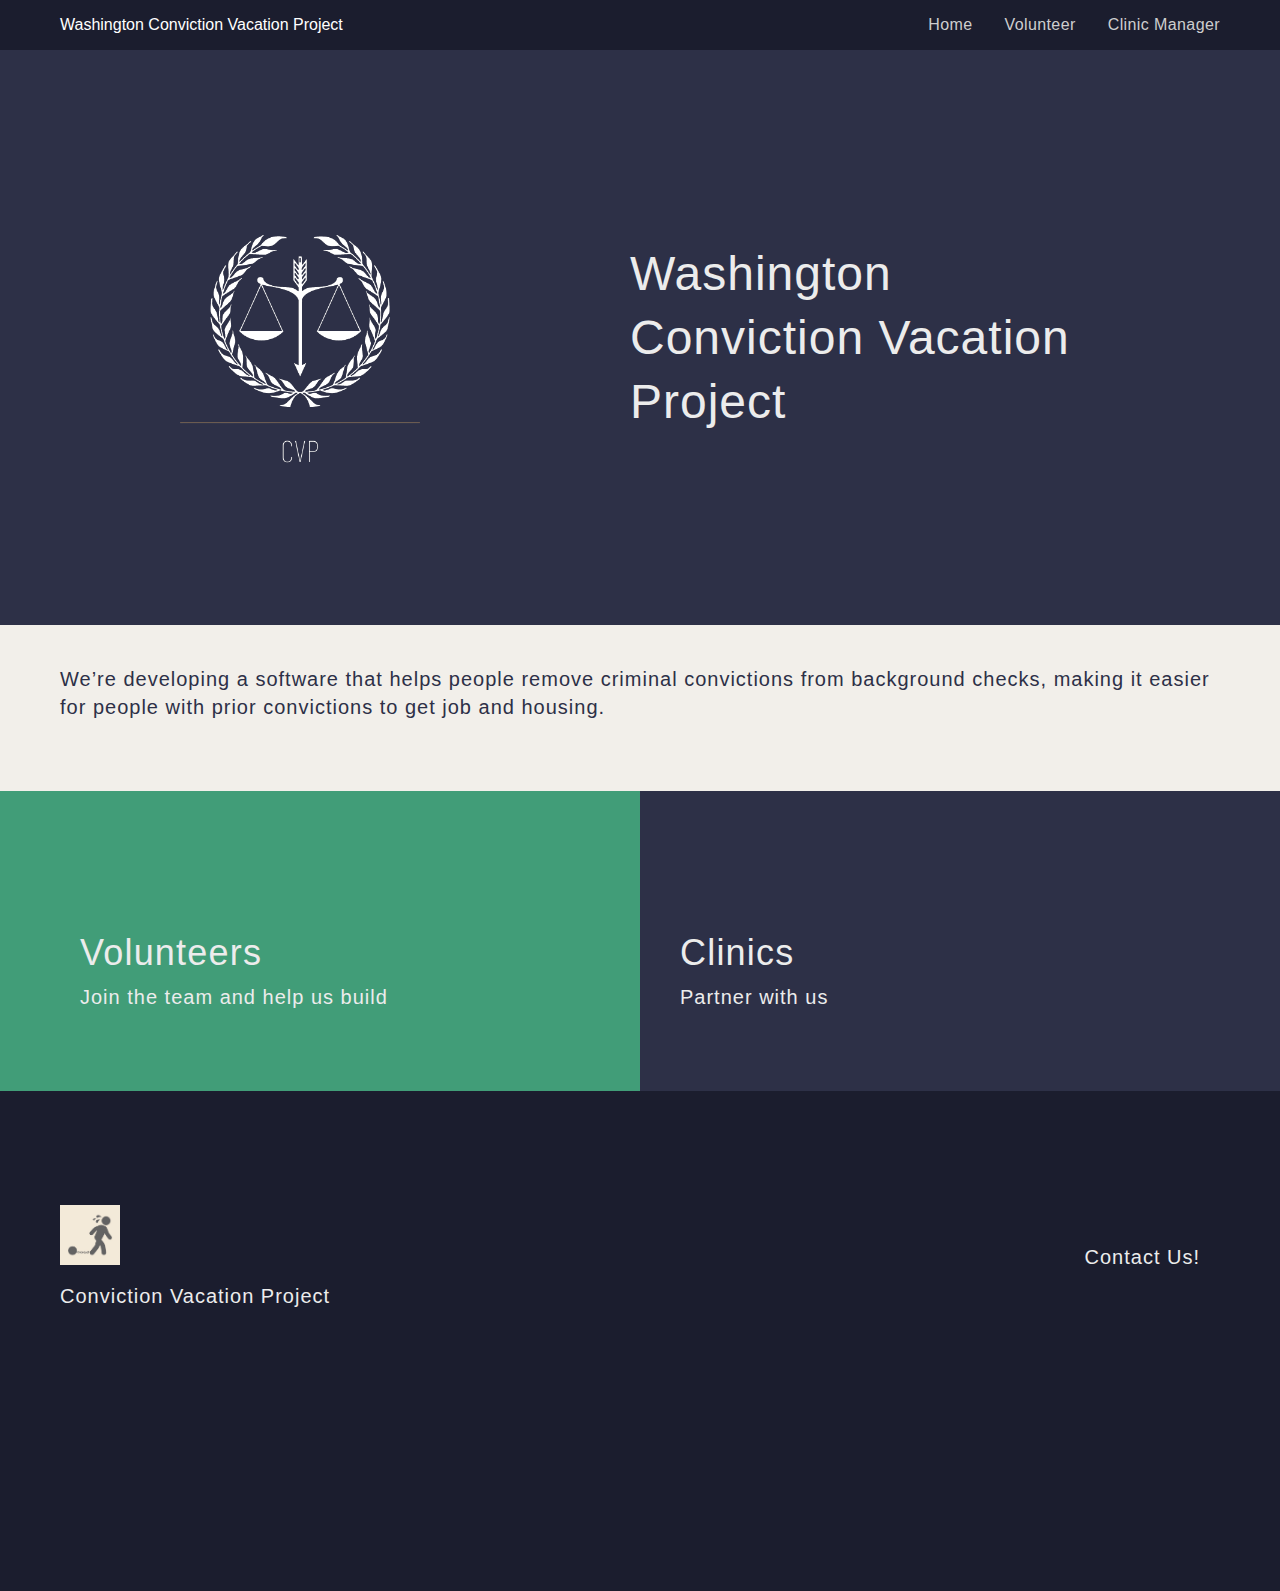
==== commit 6dae39d5: "Updates" ====
--- a/index.html
+++ b/index.html
@@ -1,3 +1,3 @@
 <!DOCTYPE html><html lang="en"><head><meta charSet="utf-8"/><meta http-equiv="x-ua-compatible" content="ie=edge"/><meta name="viewport" content="width=device-width, initial-scale=1, shrink-to-fit=no"/><style data-href="/cvp-bench/styles.9aa7b3a24009a99d705a.css" id="gatsby-global-css">html{font-size:16px;-moz-osx-font-smoothing:grayscale;-webkit-font-smoothing:antialiased;text-rendering:optimizeLegibility;-webkit-text-size-adjust:100%;-moz-text-size-adjust:100%;text-size-adjust:100%;background-color:#f2efea}body{font-family:BlinkMacSystemFont,-apple-system,Segoe UI,Roboto,Oxygen,Ubuntu,Cantarell,Fira Sans,Droid Sans,Helvetica Neue,Helvetica,Arial,sans-serif;color:#2d3047}a{color:inherit;text-decoration:none}.container{max-width:1200px;padding:0 20px;margin:auto}.section{padding:40px 0}@media (min-width:767px){.section{padding:40px 0}}main{min-height:calc(100vh - 550px)}
 
-/*! minireset.css v0.0.3 | MIT License | github.com/jgthms/minireset.css */blockquote,body,dd,dl,dt,fieldset,figure,h1,h2,h3,h4,h5,h6,hr,html,iframe,legend,li,ol,p,pre,textarea,ul{margin:0;padding:0}h1,h2,h3,h4,h5,h6{font-weight:400;font-size:100%}ul{list-style:none}button,input,select,textarea{margin:0}html{box-sizing:border-box}*,:after,:before{box-sizing:inherit}audio,img,video{height:auto;max-width:100%}iframe{border:0}table{border-collapse:collapse;border-spacing:0}td,th{padding:0;text-align:left}.navbar{background-color:#1b1d2e;height:50px}.navbar-container{display:flex;height:100%}.navbar-title{color:#fff;display:flex;flex-direction:column;justify-content:center}.navbar-menu{display:flex;flex-grow:0;margin-left:auto;margin-right:-1rem}.navbar-menuItem{display:flex;flex-direction:column;justify-content:center}.navbar-menuLink{color:#cecece;padding:0 .5rem;margin:0 .5rem;text-decoration:none;font-weight:300;letter-spacing:.4px;transition:all .25s ease-in-out}.navbar-menuLink--active,.navbar-menuLink:hover{color:#fff}.footer{background-color:#1b1d2e;font-weight:300;font-size:1rem;letter-spacing:.5px;line-height:1.5rem;color:#ececec;padding:80px 20px}@media (min-width:767px){.footer{font-size:1.25rem;letter-spacing:1px;line-height:1.75rem;padding:40px 20px;height:500px}}.footer-container{display:flex;flex-direction:column;flex-wrap:wrap;height:100%}@media (min-width:767px){.footer-container{flex-direction:row}}.footer-top{display:flex;flex-direction:column;flex-grow:1;align-items:center;width:100%}@media (min-width:767px){.footer-top{flex-direction:row}}.footer-about{text-align:center}@media (min-width:767px){.footer-about{text-align:left}}.footer-aboutTitleImg{max-height:60px;height:auto;margin-bottom:10px}.footer-aboutDescription{font-weight:300;font-size:1rem;letter-spacing:.5px;line-height:1.5rem}@media (min-width:767px){.footer-aboutDescription{font-size:1.25rem;letter-spacing:1px;line-height:1.75rem}}.footer-socialMenu{margin:20px}@media (min-width:767px){.footer-socialMenu{margin-left:auto}}.footer-socialMenuItem{padding:15px 0}.footer-socialLink{font-weight:300;font-size:1rem;letter-spacing:.5px;line-height:1.5rem;font-weight:400;text-decoration:none;color:#ececec;display:flex;align-items:center}@media (min-width:767px){.footer-socialLink{font-size:1.25rem;letter-spacing:1px;line-height:1.75rem}}.footer-socialLinkIcon{width:40px;margin-right:20px}.footer-flag{width:100%;display:flex;justify-content:center;font-size:2rem;padding-top:20px}@media (min-width:767px){.footer-flag{margin-left:auto}}.footer-bottom{margin-top:auto;width:100%}.pageNotFound{display:flex;flex-direction:column;align-items:center;padding:40px 0}@media (min-width:767px){.pageNotFound{padding:40px 0}}.pageNotFound-title{font-weight:400;font-size:1.75rem;letter-spacing:1px;line-height:3rem;border-bottom:3px solid #e0a458;margin-bottom:40px}@media (min-width:767px){.pageNotFound-title{font-size:2.25rem;letter-spacing:1.2px;line-height:3.75rem}}.pageNotFound-description{font-size:.7rem;font-family:SFMono-Regular,Menlo,Monaco,Consolas,Liberation Mono,Courier New,monospace;white-space:pre;margin-bottom:40px}@media (min-width:767px){.pageNotFound-description{font-weight:300;font-size:1rem;letter-spacing:.5px;line-height:1.5rem}}@media (min-width:767px) and (min-width:767px){.pageNotFound-description{font-size:1.25rem;letter-spacing:1px;line-height:1.75rem}}.header{height:450px;background-color:#2d3047}@media (min-width:992px){.header{height:575px}}.header-container{display:flex;flex-direction:column;height:100%;align-items:center;justify-content:center;padding-top:40px;padding-bottom:40px}@media (min-width:767px){.header-container{flex-direction:row;justify-content:space-around}}.header-image{height:150px;margin-bottom:30px}@media (min-width:767px){.header-image{height:200px;margin-bottom:0}}@media (min-width:992px){.header-image{height:300px}}.header-tagline{font-weight:400;font-size:2rem;letter-spacing:.5px;line-height:3rem;color:#ececec;width:400px;text-align:center;cursor:default}@media (min-width:767px){.header-tagline{font-size:2.5rem;letter-spacing:1px;line-height:3.5rem}}@media (min-width:992px){.header-tagline{font-size:3rem;line-height:4rem}}@media (min-width:767px){.header-tagline{flex-basis:430px;text-align:left;width:50%;align-items:flex-start}}@media (min-width:992px){.header-tagline{flex-basis:500px}}.header-taglinePart{display:inline}.description{color:#2d3047;font-weight:300;font-size:1rem;letter-spacing:.5px;line-height:1.5rem}@media (min-width:767px){.description{font-size:1.25rem;letter-spacing:1px;line-height:1.75rem}}.description-container{display:flex;flex-direction:column;align-items:center}.description-title{font-weight:300;font-size:1rem;letter-spacing:.5px;line-height:1.5rem;margin-bottom:30px}@media (min-width:767px){.description-title{font-size:1.25rem;letter-spacing:1px;line-height:1.75rem}}.ctaBlock{position:relative;color:#ececec}@media (min-width:992px){.ctaBlock{height:300px;font-weight:300;font-size:1rem;letter-spacing:.5px;line-height:1.5rem}}@media (min-width:992px) and (min-width:767px){.ctaBlock{font-size:1.25rem;letter-spacing:1px;line-height:1.75rem}}.ctaBlock-pattern{display:flex;position:relative}@media (min-width:992px){.ctaBlock-pattern{position:absolute;align-items:flex-end;transition:box-shadow .25s cubic-bezier(.4,0,.3,1)}}.ctaBlock-pattern--first{background-color:#419d78}@media (min-width:992px){.ctaBlock-pattern--first{justify-content:flex-end;top:0;left:0;width:50%;height:100%}}.ctaBlock-pattern--second{background-color:#2d3047}@media (min-width:992px){.ctaBlock-pattern--second{bottom:0;right:0;width:50%;height:100%}}.ctaBlock-pattern:hover{z-index:10;box-shadow:0 4px 15px 5px rgba(0,0,0,.25)}.ctaBlock-container{height:100%;position:relative}.ctaBlock-cta{display:flex;flex-direction:column;justify-content:flex-end;padding:40px;height:200px}@media (min-width:992px){.ctaBlock-cta{position:absolute;height:unset;width:100vw/2}}@media (min-width:1200px){.ctaBlock-cta{width:600px}}.ctaBlock-ctaHeading{font-weight:400;font-size:1.75rem;letter-spacing:1px;line-height:3rem}@media (min-width:767px){.ctaBlock-ctaHeading{font-size:2.25rem;letter-spacing:1.2px;line-height:3.75rem}}.ctaBlock-ctaDescription{font-weight:300;font-size:1rem;letter-spacing:.5px;line-height:1.5rem}@media (min-width:767px){.ctaBlock-ctaDescription{font-size:1.25rem;letter-spacing:1px;line-height:1.75rem}}@media (min-width:992px){.ctaBlock-ctaDescription{margin-bottom:40px}}.about-header{display:flex;flex-direction:column;align-items:center;padding-top:40px}@media (min-width:992px){.about-header{padding-top:60px;flex-direction:row;justify-content:space-around}}.about-titleWrapper{margin-bottom:40px;margin-right:20px;text-align:center;flex-shrink:0}@media (min-width:992px){.about-titleWrapper{flex-basis:450px;text-align:left;margin-bottom:0;justify-content:space-around}}.about-title{font-weight:400;font-size:2rem;letter-spacing:.5px;line-height:3rem;border-bottom:3px solid #e0a458;display:inline}@media (min-width:767px){.about-title{font-size:2.5rem;letter-spacing:1px;line-height:3.5rem}}@media (min-width:992px){.about-title{font-size:3rem;line-height:4rem}}.about-imageWrapper{width:400px;max-width:100%}@media (min-width:992px){.about-imageWrapper{width:500px}}.about-description{padding:0 20px 60px;text-align:justify;font-weight:300;font-size:1rem;letter-spacing:.5px;line-height:1.5rem}@media (min-width:767px){.about-description{font-size:1.25rem;letter-spacing:1px;line-height:1.75rem;text-align:left}}.about-description h2{text-align:center;margin-bottom:20px;font-weight:400;font-size:1.75rem;letter-spacing:1px;line-height:3rem}@media (min-width:767px){.about-description h2{font-size:2.25rem;letter-spacing:1.2px;line-height:3.75rem}}.volunteerInfo{font-weight:300;font-size:1rem;letter-spacing:.5px;line-height:1.5rem}@media (min-width:767px){.volunteerInfo{font-size:1.25rem;letter-spacing:1px;line-height:1.75rem}}.volunteerInfo-title{text-align:left;margin-bottom:0;font-weight:400;font-size:1.75rem;letter-spacing:1px;line-height:3rem}@media (min-width:767px){.volunteerInfo-title{font-size:2.25rem;letter-spacing:1.2px;line-height:3.75rem;margin-bottom:20px}}.volunteerInfo-list{display:flex;flex-wrap:wrap;justify-content:space-around}.volunteerInfo-listItem{display:flex;flex-direction:column;align-items:center;margin:0 10px}.volunteerInfo-listItemImage{margin-bottom:20px;border-radius:3px;height:200px}@media (min-width:767px){.volunteerInfo-listItemImage{height:300px}}.volunteerInfo-listItemName{font-weight:400}</style><meta name="generator" content="Gatsby 2.30.1"/><title data-react-helmet="true">Conviction Vacation Project</title><meta data-react-helmet="true" name="keywords" content="montreal, javascript, programming, meetup"/><meta data-react-helmet="true" name="title" content="Conviction Vacation Project"/><meta data-react-helmet="true" name="description" content="Site description"/><link rel="shortcut icon" href="/cvp-bench/icons-5f54794e19d045df4ec496ad469c3e16/favicon.ico"/><link rel="icon" type="image/png" sizes="16x16" href="/cvp-bench/icons-5f54794e19d045df4ec496ad469c3e16/favicon-16x16.png"/><link rel="icon" type="image/png" sizes="32x32" href="/cvp-bench/icons-5f54794e19d045df4ec496ad469c3e16/favicon-32x32.png"/><link rel="icon" type="image/png" sizes="48x48" href="/cvp-bench/icons-5f54794e19d045df4ec496ad469c3e16/favicon-48x48.png"/><link rel="manifest" href="/cvp-bench/icons-5f54794e19d045df4ec496ad469c3e16/manifest.json"/><meta name="mobile-web-app-capable" content="yes"/><meta name="theme-color" content="#fff"/><meta name="application-name" content="gatsby-starter-netlify-cms"/><link rel="apple-touch-icon" sizes="57x57" href="/cvp-bench/icons-5f54794e19d045df4ec496ad469c3e16/apple-touch-icon-57x57.png"/><link rel="apple-touch-icon" sizes="60x60" href="/cvp-bench/icons-5f54794e19d045df4ec496ad469c3e16/apple-touch-icon-60x60.png"/><link rel="apple-touch-icon" sizes="72x72" href="/cvp-bench/icons-5f54794e19d045df4ec496ad469c3e16/apple-touch-icon-72x72.png"/><link rel="apple-touch-icon" sizes="76x76" href="/cvp-bench/icons-5f54794e19d045df4ec496ad469c3e16/apple-touch-icon-76x76.png"/><link rel="apple-touch-icon" sizes="114x114" href="/cvp-bench/icons-5f54794e19d045df4ec496ad469c3e16/apple-touch-icon-114x114.png"/><link rel="apple-touch-icon" sizes="120x120" href="/cvp-bench/icons-5f54794e19d045df4ec496ad469c3e16/apple-touch-icon-120x120.png"/><link rel="apple-touch-icon" sizes="144x144" href="/cvp-bench/icons-5f54794e19d045df4ec496ad469c3e16/apple-touch-icon-144x144.png"/><link rel="apple-touch-icon" sizes="152x152" href="/cvp-bench/icons-5f54794e19d045df4ec496ad469c3e16/apple-touch-icon-152x152.png"/><link rel="apple-touch-icon" sizes="167x167" href="/cvp-bench/icons-5f54794e19d045df4ec496ad469c3e16/apple-touch-icon-167x167.png"/><link rel="apple-touch-icon" sizes="180x180" href="/cvp-bench/icons-5f54794e19d045df4ec496ad469c3e16/apple-touch-icon-180x180.png"/><link rel="apple-touch-icon" sizes="1024x1024" href="/cvp-bench/icons-5f54794e19d045df4ec496ad469c3e16/apple-touch-icon-1024x1024.png"/><meta name="apple-mobile-web-app-capable" content="yes"/><meta name="apple-mobile-web-app-status-bar-style" content="black-translucent"/><meta name="apple-mobile-web-app-title" content="gatsby-starter-netlify-cms"/><link rel="apple-touch-startup-image" media="(device-width: 320px) and (device-height: 568px) and (-webkit-device-pixel-ratio: 2) and (orientation: portrait)" href="/cvp-bench/icons-5f54794e19d045df4ec496ad469c3e16/apple-touch-startup-image-640x1136.png"/><link rel="apple-touch-startup-image" media="(device-width: 375px) and (device-height: 667px) and (-webkit-device-pixel-ratio: 2) and (orientation: portrait)" href="/cvp-bench/icons-5f54794e19d045df4ec496ad469c3e16/apple-touch-startup-image-750x1334.png"/><link rel="apple-touch-startup-image" media="(device-width: 414px) and (device-height: 896px) and (-webkit-device-pixel-ratio: 2) and (orientation: portrait)" href="/cvp-bench/icons-5f54794e19d045df4ec496ad469c3e16/apple-touch-startup-image-828x1792.png"/><link rel="apple-touch-startup-image" media="(device-width: 375px) and (device-height: 812px) and (-webkit-device-pixel-ratio: 3) and (orientation: portrait)" href="/cvp-bench/icons-5f54794e19d045df4ec496ad469c3e16/apple-touch-startup-image-1125x2436.png"/><link rel="apple-touch-startup-image" media="(device-width: 414px) and (device-height: 736px) and (-webkit-device-pixel-ratio: 3) and (orientation: portrait)" href="/cvp-bench/icons-5f54794e19d045df4ec496ad469c3e16/apple-touch-startup-image-1242x2208.png"/><link rel="apple-touch-startup-image" media="(device-width: 414px) and (device-height: 896px) and (-webkit-device-pixel-ratio: 3) and (orientation: portrait)" href="/cvp-bench/icons-5f54794e19d045df4ec496ad469c3e16/apple-touch-startup-image-1242x2688.png"/><link rel="apple-touch-startup-image" media="(device-width: 768px) and (device-height: 1024px) and (-webkit-device-pixel-ratio: 2) and (orientation: portrait)" href="/cvp-bench/icons-5f54794e19d045df4ec496ad469c3e16/apple-touch-startup-image-1536x2048.png"/><link rel="apple-touch-startup-image" media="(device-width: 834px) and (device-height: 1112px) and (-webkit-device-pixel-ratio: 2) and (orientation: portrait)" href="/cvp-bench/icons-5f54794e19d045df4ec496ad469c3e16/apple-touch-startup-image-1668x2224.png"/><link rel="apple-touch-startup-image" media="(device-width: 834px) and (device-height: 1194px) and (-webkit-device-pixel-ratio: 2) and (orientation: portrait)" href="/cvp-bench/icons-5f54794e19d045df4ec496ad469c3e16/apple-touch-startup-image-1668x2388.png"/><link rel="apple-touch-startup-image" media="(device-width: 1024px) and (device-height: 1366px) and (-webkit-device-pixel-ratio: 2) and (orientation: portrait)" href="/cvp-bench/icons-5f54794e19d045df4ec496ad469c3e16/apple-touch-startup-image-2048x2732.png"/><link rel="apple-touch-startup-image" media="(device-width: 810px) and (device-height: 1080px) and (-webkit-device-pixel-ratio: 2) and (orientation: portrait)" href="/cvp-bench/icons-5f54794e19d045df4ec496ad469c3e16/apple-touch-startup-image-1620x2160.png"/><link rel="apple-touch-startup-image" media="(device-width: 320px) and (device-height: 568px) and (-webkit-device-pixel-ratio: 2) and (orientation: landscape)" href="/cvp-bench/icons-5f54794e19d045df4ec496ad469c3e16/apple-touch-startup-image-1136x640.png"/><link rel="apple-touch-startup-image" media="(device-width: 375px) and (device-height: 667px) and (-webkit-device-pixel-ratio: 2) and (orientation: landscape)" href="/cvp-bench/icons-5f54794e19d045df4ec496ad469c3e16/apple-touch-startup-image-1334x750.png"/><link rel="apple-touch-startup-image" media="(device-width: 414px) and (device-height: 896px) and (-webkit-device-pixel-ratio: 2) and (orientation: landscape)" href="/cvp-bench/icons-5f54794e19d045df4ec496ad469c3e16/apple-touch-startup-image-1792x828.png"/><link rel="apple-touch-startup-image" media="(device-width: 375px) and (device-height: 812px) and (-webkit-device-pixel-ratio: 3) and (orientation: landscape)" href="/cvp-bench/icons-5f54794e19d045df4ec496ad469c3e16/apple-touch-startup-image-2436x1125.png"/><link rel="apple-touch-startup-image" media="(device-width: 414px) and (device-height: 736px) and (-webkit-device-pixel-ratio: 3) and (orientation: landscape)" href="/cvp-bench/icons-5f54794e19d045df4ec496ad469c3e16/apple-touch-startup-image-2208x1242.png"/><link rel="apple-touch-startup-image" media="(device-width: 414px) and (device-height: 896px) and (-webkit-device-pixel-ratio: 3) and (orientation: landscape)" href="/cvp-bench/icons-5f54794e19d045df4ec496ad469c3e16/apple-touch-startup-image-2688x1242.png"/><link rel="apple-touch-startup-image" media="(device-width: 768px) and (device-height: 1024px) and (-webkit-device-pixel-ratio: 2) and (orientation: landscape)" href="/cvp-bench/icons-5f54794e19d045df4ec496ad469c3e16/apple-touch-startup-image-2048x1536.png"/><link rel="apple-touch-startup-image" media="(device-width: 834px) and (device-height: 1112px) and (-webkit-device-pixel-ratio: 2) and (orientation: landscape)" href="/cvp-bench/icons-5f54794e19d045df4ec496ad469c3e16/apple-touch-startup-image-2224x1668.png"/><link rel="apple-touch-startup-image" media="(device-width: 834px) and (device-height: 1194px) and (-webkit-device-pixel-ratio: 2) and (orientation: landscape)" href="/cvp-bench/icons-5f54794e19d045df4ec496ad469c3e16/apple-touch-startup-image-2388x1668.png"/><link rel="apple-touch-startup-image" media="(device-width: 1024px) and (device-height: 1366px) and (-webkit-device-pixel-ratio: 2) and (orientation: landscape)" href="/cvp-bench/icons-5f54794e19d045df4ec496ad469c3e16/apple-touch-startup-image-2732x2048.png"/><link rel="apple-touch-startup-image" media="(device-width: 810px) and (device-height: 1080px) and (-webkit-device-pixel-ratio: 2) and (orientation: landscape)" href="/cvp-bench/icons-5f54794e19d045df4ec496ad469c3e16/apple-touch-startup-image-2160x1620.png"/><link as="script" rel="preload" href="/cvp-bench/webpack-runtime-c4c6cebbdca5c88d552e.js"/><link as="script" rel="preload" href="/cvp-bench/framework-8e528b732ab2eaadb7b7.js"/><link as="script" rel="preload" href="/cvp-bench/app-e1798e4a65aa79cb40ae.js"/><link as="script" rel="preload" href="/cvp-bench/styles-e9d24b1846c7d6eb9685.js"/><link as="script" rel="preload" href="/cvp-bench/commons-944e9d29e88a73483c9d.js"/><link as="script" rel="preload" href="/cvp-bench/component---src-pages-index-js-a8cdf33efc5a5f16f203.js"/><link as="fetch" rel="preload" href="/cvp-bench/page-data/index/page-data.json" crossorigin="anonymous"/><link as="fetch" rel="preload" href="/cvp-bench/page-data/app-data.json" crossorigin="anonymous"/></head><body><div id="___gatsby"><div style="outline:none" tabindex="-1" id="gatsby-focus-wrapper"><div><nav class="navbar"><div class="container  navbar-container"><span class="navbar-title">Washington Conviction Vacation Project</span><ul class="navbar-menu"><li class="navbar-menuItem"><a aria-current="page" class="navbar-menuLink" href="/cvp-bench/">Home</a></li><li class="navbar-menuItem"><a class="navbar-menuLink" href="/cvp-bench/volunteer">Volunteer</a></li><li class="navbar-menuItem"><a class="navbar-menuLink" href="/cvp-bench/clinic">Clinic Manager</a></li></ul></div></nav><main><section class="header"><div class="header-container  container"><img class="header-image" src="./img/CVLogo.png" alt="CVP Logo"/><p class="header-tagline"><span class="header-taglinePart">Washington Conviction Vacation Project</span></p></div></section><section class="description section"><div class="description-container  container"><p class="description-title">We’re developing a software that helps people remove criminal convictions from background checks, making it easier for people with prior convictions to get job and housing.</p></div></section><section class="ctaBlock"><a class="ctaBlock-pattern  ctaBlock-pattern--first" href="/cvp-bench/volunteer"><div class="ctaBlock-cta"><span class="ctaBlock-ctaHeading">Volunteers</span><p class="ctaBlock-ctaDescription">Join the team and help us build</p></div></a><a class="ctaBlock-pattern  ctaBlock-pattern--second" href="/cvp-bench/clinic"><div class="ctaBlock-cta"><span class="ctaBlock-ctaHeading">Clinics</span><p class="ctaBlock-ctaDescription">Partner with us</p></div></a></section></main><nav class="footer"><div class="footer-container  container"><div class="footer-top"><div class="footer-about"><h4 class="footer-aboutTitle"><img class="footer-aboutTitleImg" src="/img/cvplogo.jpeg" alt="Conviction Vacation Project"/></h4><p class="footer-aboutDescription">Conviction Vacation Project</p></div><ul class="footer-socialMenu"><li class="footer-socialMenuItem"><a class="footer-socialLink" href="mailto:seamus@seamus.work" target="_blank" rel="noopener noreferrer">Email Us!</a></li></ul></div></div></nav></div></div><div id="gatsby-announcer" style="position:absolute;top:0;width:1px;height:1px;padding:0;overflow:hidden;clip:rect(0, 0, 0, 0);white-space:nowrap;border:0" aria-live="assertive" aria-atomic="true"></div></div><script id="gatsby-script-loader">/*<![CDATA[*/window.pagePath="/";/*]]>*/</script><script id="gatsby-chunk-mapping">/*<![CDATA[*/window.___chunkMapping={"polyfill":["/polyfill-0eca59d2ee8c0828e3a6.js"],"app":["/app-e1798e4a65aa79cb40ae.js"],"component---src-pages-404-js":["/component---src-pages-404-js-b0f4b40547219866a8c1.js"],"component---src-pages-index-js":["/component---src-pages-index-js-a8cdf33efc5a5f16f203.js"],"component---src-templates-clinic-man-page-js":["/component---src-templates-clinic-man-page-js-00f09a2e0e3020380f4e.js"],"component---src-templates-volunteer-page-js":["/component---src-templates-volunteer-page-js-47b6d3ac4369f8740f25.js"]};/*]]>*/</script><script src="/cvp-bench/polyfill-0eca59d2ee8c0828e3a6.js" nomodule=""></script><script src="/cvp-bench/component---src-pages-index-js-a8cdf33efc5a5f16f203.js" async=""></script><script src="/cvp-bench/commons-944e9d29e88a73483c9d.js" async=""></script><script src="/cvp-bench/styles-e9d24b1846c7d6eb9685.js" async=""></script><script src="/cvp-bench/app-e1798e4a65aa79cb40ae.js" async=""></script><script src="/cvp-bench/framework-8e528b732ab2eaadb7b7.js" async=""></script><script src="/cvp-bench/webpack-runtime-c4c6cebbdca5c88d552e.js" async=""></script></body></html>+/*! minireset.css v0.0.3 | MIT License | github.com/jgthms/minireset.css */blockquote,body,dd,dl,dt,fieldset,figure,h1,h2,h3,h4,h5,h6,hr,html,iframe,legend,li,ol,p,pre,textarea,ul{margin:0;padding:0}h1,h2,h3,h4,h5,h6{font-weight:400;font-size:100%}ul{list-style:none}button,input,select,textarea{margin:0}html{box-sizing:border-box}*,:after,:before{box-sizing:inherit}audio,img,video{height:auto;max-width:100%}iframe{border:0}table{border-collapse:collapse;border-spacing:0}td,th{padding:0;text-align:left}.navbar{background-color:#1b1d2e;height:50px}.navbar-container{display:flex;height:100%}.navbar-title{color:#fff;display:flex;flex-direction:column;justify-content:center}.navbar-menu{display:flex;flex-grow:0;margin-left:auto;margin-right:-1rem}.navbar-menuItem{display:flex;flex-direction:column;justify-content:center}.navbar-menuLink{color:#cecece;padding:0 .5rem;margin:0 .5rem;text-decoration:none;font-weight:300;letter-spacing:.4px;transition:all .25s ease-in-out}.navbar-menuLink--active,.navbar-menuLink:hover{color:#fff}.footer{background-color:#1b1d2e;font-weight:300;font-size:1rem;letter-spacing:.5px;line-height:1.5rem;color:#ececec;padding:80px 20px}@media (min-width:767px){.footer{font-size:1.25rem;letter-spacing:1px;line-height:1.75rem;padding:40px 20px;height:500px}}.footer-container{display:flex;flex-direction:column;flex-wrap:wrap;height:100%}@media (min-width:767px){.footer-container{flex-direction:row}}.footer-top{display:flex;flex-direction:column;flex-grow:1;align-items:center;width:100%}@media (min-width:767px){.footer-top{flex-direction:row}}.footer-about{text-align:center}@media (min-width:767px){.footer-about{text-align:left}}.footer-aboutTitleImg{max-height:60px;height:auto;margin-bottom:10px}.footer-aboutDescription{font-weight:300;font-size:1rem;letter-spacing:.5px;line-height:1.5rem}@media (min-width:767px){.footer-aboutDescription{font-size:1.25rem;letter-spacing:1px;line-height:1.75rem}}.footer-socialMenu{margin:20px}@media (min-width:767px){.footer-socialMenu{margin-left:auto}}.footer-socialMenuItem{padding:15px 0}.footer-socialLink{font-weight:300;font-size:1rem;letter-spacing:.5px;line-height:1.5rem;font-weight:400;text-decoration:none;color:#ececec;display:flex;align-items:center}@media (min-width:767px){.footer-socialLink{font-size:1.25rem;letter-spacing:1px;line-height:1.75rem}}.footer-socialLinkIcon{width:40px;margin-right:20px}.footer-flag{width:100%;display:flex;justify-content:center;font-size:2rem;padding-top:20px}@media (min-width:767px){.footer-flag{margin-left:auto}}.footer-bottom{margin-top:auto;width:100%}.pageNotFound{display:flex;flex-direction:column;align-items:center;padding:40px 0}@media (min-width:767px){.pageNotFound{padding:40px 0}}.pageNotFound-title{font-weight:400;font-size:1.75rem;letter-spacing:1px;line-height:3rem;border-bottom:3px solid #e0a458;margin-bottom:40px}@media (min-width:767px){.pageNotFound-title{font-size:2.25rem;letter-spacing:1.2px;line-height:3.75rem}}.pageNotFound-description{font-size:.7rem;font-family:SFMono-Regular,Menlo,Monaco,Consolas,Liberation Mono,Courier New,monospace;white-space:pre;margin-bottom:40px}@media (min-width:767px){.pageNotFound-description{font-weight:300;font-size:1rem;letter-spacing:.5px;line-height:1.5rem}}@media (min-width:767px) and (min-width:767px){.pageNotFound-description{font-size:1.25rem;letter-spacing:1px;line-height:1.75rem}}.header{height:450px;background-color:#2d3047}@media (min-width:992px){.header{height:575px}}.header-container{display:flex;flex-direction:column;height:100%;align-items:center;justify-content:center;padding-top:40px;padding-bottom:40px}@media (min-width:767px){.header-container{flex-direction:row;justify-content:space-around}}.header-image{height:150px;margin-bottom:30px}@media (min-width:767px){.header-image{height:200px;margin-bottom:0}}@media (min-width:992px){.header-image{height:300px}}.header-tagline{font-weight:400;font-size:2rem;letter-spacing:.5px;line-height:3rem;color:#ececec;width:400px;text-align:center;cursor:default}@media (min-width:767px){.header-tagline{font-size:2.5rem;letter-spacing:1px;line-height:3.5rem}}@media (min-width:992px){.header-tagline{font-size:3rem;line-height:4rem}}@media (min-width:767px){.header-tagline{flex-basis:430px;text-align:left;width:50%;align-items:flex-start}}@media (min-width:992px){.header-tagline{flex-basis:500px}}.header-taglinePart{display:inline}.description{color:#2d3047;font-weight:300;font-size:1rem;letter-spacing:.5px;line-height:1.5rem}@media (min-width:767px){.description{font-size:1.25rem;letter-spacing:1px;line-height:1.75rem}}.description-container{display:flex;flex-direction:column;align-items:center}.description-title{font-weight:300;font-size:1rem;letter-spacing:.5px;line-height:1.5rem;margin-bottom:30px}@media (min-width:767px){.description-title{font-size:1.25rem;letter-spacing:1px;line-height:1.75rem}}.ctaBlock{position:relative;color:#ececec}@media (min-width:992px){.ctaBlock{height:300px;font-weight:300;font-size:1rem;letter-spacing:.5px;line-height:1.5rem}}@media (min-width:992px) and (min-width:767px){.ctaBlock{font-size:1.25rem;letter-spacing:1px;line-height:1.75rem}}.ctaBlock-pattern{display:flex;position:relative}@media (min-width:992px){.ctaBlock-pattern{position:absolute;align-items:flex-end;transition:box-shadow .25s cubic-bezier(.4,0,.3,1)}}.ctaBlock-pattern--first{background-color:#419d78}@media (min-width:992px){.ctaBlock-pattern--first{justify-content:flex-end;top:0;left:0;width:50%;height:100%}}.ctaBlock-pattern--second{background-color:#2d3047}@media (min-width:992px){.ctaBlock-pattern--second{bottom:0;right:0;width:50%;height:100%}}.ctaBlock-pattern:hover{z-index:10;box-shadow:0 4px 15px 5px rgba(0,0,0,.25)}.ctaBlock-container{height:100%;position:relative}.ctaBlock-cta{display:flex;flex-direction:column;justify-content:flex-end;padding:40px;height:200px}@media (min-width:992px){.ctaBlock-cta{position:absolute;height:unset;width:100vw/2}}@media (min-width:1200px){.ctaBlock-cta{width:600px}}.ctaBlock-ctaHeading{font-weight:400;font-size:1.75rem;letter-spacing:1px;line-height:3rem}@media (min-width:767px){.ctaBlock-ctaHeading{font-size:2.25rem;letter-spacing:1.2px;line-height:3.75rem}}.ctaBlock-ctaDescription{font-weight:300;font-size:1rem;letter-spacing:.5px;line-height:1.5rem}@media (min-width:767px){.ctaBlock-ctaDescription{font-size:1.25rem;letter-spacing:1px;line-height:1.75rem}}@media (min-width:992px){.ctaBlock-ctaDescription{margin-bottom:40px}}.about-header{display:flex;flex-direction:column;align-items:center;padding-top:40px}@media (min-width:992px){.about-header{padding-top:60px;flex-direction:row;justify-content:space-around}}.about-titleWrapper{margin-bottom:40px;margin-right:20px;text-align:center;flex-shrink:0}@media (min-width:992px){.about-titleWrapper{flex-basis:450px;text-align:left;margin-bottom:0;justify-content:space-around}}.about-title{font-weight:400;font-size:2rem;letter-spacing:.5px;line-height:3rem;border-bottom:3px solid #e0a458;display:inline}@media (min-width:767px){.about-title{font-size:2.5rem;letter-spacing:1px;line-height:3.5rem}}@media (min-width:992px){.about-title{font-size:3rem;line-height:4rem}}.about-imageWrapper{width:400px;max-width:100%}@media (min-width:992px){.about-imageWrapper{width:500px}}.about-description{padding:0 20px 60px;text-align:justify;font-weight:300;font-size:1rem;letter-spacing:.5px;line-height:1.5rem}@media (min-width:767px){.about-description{font-size:1.25rem;letter-spacing:1px;line-height:1.75rem;text-align:left}}.about-description h2{text-align:center;margin-bottom:20px;font-weight:400;font-size:1.75rem;letter-spacing:1px;line-height:3rem}@media (min-width:767px){.about-description h2{font-size:2.25rem;letter-spacing:1.2px;line-height:3.75rem}}.volunteerInfo{font-weight:300;font-size:1rem;letter-spacing:.5px;line-height:1.5rem}@media (min-width:767px){.volunteerInfo{font-size:1.25rem;letter-spacing:1px;line-height:1.75rem}}.volunteerInfo-title{text-align:left;margin-bottom:0;font-weight:400;font-size:1.75rem;letter-spacing:1px;line-height:3rem}@media (min-width:767px){.volunteerInfo-title{font-size:2.25rem;letter-spacing:1.2px;line-height:3.75rem;margin-bottom:20px}}.volunteerInfo-list{display:flex;flex-wrap:wrap;justify-content:space-around}.volunteerInfo-listItem{display:flex;flex-direction:column;align-items:center;margin:0 10px}.volunteerInfo-listItemImage{margin-bottom:20px;border-radius:3px;height:200px}@media (min-width:767px){.volunteerInfo-listItemImage{height:300px}}.volunteerInfo-listItemName{font-weight:400}</style><meta name="generator" content="Gatsby 2.30.1"/><title data-react-helmet="true">Conviction Vacation Project</title><meta data-react-helmet="true" name="keywords" content="montreal, javascript, programming, meetup"/><meta data-react-helmet="true" name="title" content="Conviction Vacation Project"/><meta data-react-helmet="true" name="description" content="Site description"/><link rel="shortcut icon" href="/icons-5f54794e19d045df4ec496ad469c3e16/favicon.ico"/><link rel="icon" type="image/png" sizes="16x16" href="/icons-5f54794e19d045df4ec496ad469c3e16/favicon-16x16.png"/><link rel="icon" type="image/png" sizes="32x32" href="/icons-5f54794e19d045df4ec496ad469c3e16/favicon-32x32.png"/><link rel="icon" type="image/png" sizes="48x48" href="/icons-5f54794e19d045df4ec496ad469c3e16/favicon-48x48.png"/><link rel="manifest" href="/icons-5f54794e19d045df4ec496ad469c3e16/manifest.json"/><meta name="mobile-web-app-capable" content="yes"/><meta name="theme-color" content="#fff"/><meta name="application-name" content="gatsby-starter-netlify-cms"/><link rel="apple-touch-icon" sizes="57x57" href="/icons-5f54794e19d045df4ec496ad469c3e16/apple-touch-icon-57x57.png"/><link rel="apple-touch-icon" sizes="60x60" href="/icons-5f54794e19d045df4ec496ad469c3e16/apple-touch-icon-60x60.png"/><link rel="apple-touch-icon" sizes="72x72" href="/icons-5f54794e19d045df4ec496ad469c3e16/apple-touch-icon-72x72.png"/><link rel="apple-touch-icon" sizes="76x76" href="/icons-5f54794e19d045df4ec496ad469c3e16/apple-touch-icon-76x76.png"/><link rel="apple-touch-icon" sizes="114x114" href="/icons-5f54794e19d045df4ec496ad469c3e16/apple-touch-icon-114x114.png"/><link rel="apple-touch-icon" sizes="120x120" href="/icons-5f54794e19d045df4ec496ad469c3e16/apple-touch-icon-120x120.png"/><link rel="apple-touch-icon" sizes="144x144" href="/icons-5f54794e19d045df4ec496ad469c3e16/apple-touch-icon-144x144.png"/><link rel="apple-touch-icon" sizes="152x152" href="/icons-5f54794e19d045df4ec496ad469c3e16/apple-touch-icon-152x152.png"/><link rel="apple-touch-icon" sizes="167x167" href="/icons-5f54794e19d045df4ec496ad469c3e16/apple-touch-icon-167x167.png"/><link rel="apple-touch-icon" sizes="180x180" href="/icons-5f54794e19d045df4ec496ad469c3e16/apple-touch-icon-180x180.png"/><link rel="apple-touch-icon" sizes="1024x1024" href="/icons-5f54794e19d045df4ec496ad469c3e16/apple-touch-icon-1024x1024.png"/><meta name="apple-mobile-web-app-capable" content="yes"/><meta name="apple-mobile-web-app-status-bar-style" content="black-translucent"/><meta name="apple-mobile-web-app-title" content="gatsby-starter-netlify-cms"/><link rel="apple-touch-startup-image" media="(device-width: 320px) and (device-height: 568px) and (-webkit-device-pixel-ratio: 2) and (orientation: portrait)" href="/icons-5f54794e19d045df4ec496ad469c3e16/apple-touch-startup-image-640x1136.png"/><link rel="apple-touch-startup-image" media="(device-width: 375px) and (device-height: 667px) and (-webkit-device-pixel-ratio: 2) and (orientation: portrait)" href="/icons-5f54794e19d045df4ec496ad469c3e16/apple-touch-startup-image-750x1334.png"/><link rel="apple-touch-startup-image" media="(device-width: 414px) and (device-height: 896px) and (-webkit-device-pixel-ratio: 2) and (orientation: portrait)" href="/icons-5f54794e19d045df4ec496ad469c3e16/apple-touch-startup-image-828x1792.png"/><link rel="apple-touch-startup-image" media="(device-width: 375px) and (device-height: 812px) and (-webkit-device-pixel-ratio: 3) and (orientation: portrait)" href="/icons-5f54794e19d045df4ec496ad469c3e16/apple-touch-startup-image-1125x2436.png"/><link rel="apple-touch-startup-image" media="(device-width: 414px) and (device-height: 736px) and (-webkit-device-pixel-ratio: 3) and (orientation: portrait)" href="/icons-5f54794e19d045df4ec496ad469c3e16/apple-touch-startup-image-1242x2208.png"/><link rel="apple-touch-startup-image" media="(device-width: 414px) and (device-height: 896px) and (-webkit-device-pixel-ratio: 3) and (orientation: portrait)" href="/icons-5f54794e19d045df4ec496ad469c3e16/apple-touch-startup-image-1242x2688.png"/><link rel="apple-touch-startup-image" media="(device-width: 768px) and (device-height: 1024px) and (-webkit-device-pixel-ratio: 2) and (orientation: portrait)" href="/icons-5f54794e19d045df4ec496ad469c3e16/apple-touch-startup-image-1536x2048.png"/><link rel="apple-touch-startup-image" media="(device-width: 834px) and (device-height: 1112px) and (-webkit-device-pixel-ratio: 2) and (orientation: portrait)" href="/icons-5f54794e19d045df4ec496ad469c3e16/apple-touch-startup-image-1668x2224.png"/><link rel="apple-touch-startup-image" media="(device-width: 834px) and (device-height: 1194px) and (-webkit-device-pixel-ratio: 2) and (orientation: portrait)" href="/icons-5f54794e19d045df4ec496ad469c3e16/apple-touch-startup-image-1668x2388.png"/><link rel="apple-touch-startup-image" media="(device-width: 1024px) and (device-height: 1366px) and (-webkit-device-pixel-ratio: 2) and (orientation: portrait)" href="/icons-5f54794e19d045df4ec496ad469c3e16/apple-touch-startup-image-2048x2732.png"/><link rel="apple-touch-startup-image" media="(device-width: 810px) and (device-height: 1080px) and (-webkit-device-pixel-ratio: 2) and (orientation: portrait)" href="/icons-5f54794e19d045df4ec496ad469c3e16/apple-touch-startup-image-1620x2160.png"/><link rel="apple-touch-startup-image" media="(device-width: 320px) and (device-height: 568px) and (-webkit-device-pixel-ratio: 2) and (orientation: landscape)" href="/icons-5f54794e19d045df4ec496ad469c3e16/apple-touch-startup-image-1136x640.png"/><link rel="apple-touch-startup-image" media="(device-width: 375px) and (device-height: 667px) and (-webkit-device-pixel-ratio: 2) and (orientation: landscape)" href="/icons-5f54794e19d045df4ec496ad469c3e16/apple-touch-startup-image-1334x750.png"/><link rel="apple-touch-startup-image" media="(device-width: 414px) and (device-height: 896px) and (-webkit-device-pixel-ratio: 2) and (orientation: landscape)" href="/icons-5f54794e19d045df4ec496ad469c3e16/apple-touch-startup-image-1792x828.png"/><link rel="apple-touch-startup-image" media="(device-width: 375px) and (device-height: 812px) and (-webkit-device-pixel-ratio: 3) and (orientation: landscape)" href="/icons-5f54794e19d045df4ec496ad469c3e16/apple-touch-startup-image-2436x1125.png"/><link rel="apple-touch-startup-image" media="(device-width: 414px) and (device-height: 736px) and (-webkit-device-pixel-ratio: 3) and (orientation: landscape)" href="/icons-5f54794e19d045df4ec496ad469c3e16/apple-touch-startup-image-2208x1242.png"/><link rel="apple-touch-startup-image" media="(device-width: 414px) and (device-height: 896px) and (-webkit-device-pixel-ratio: 3) and (orientation: landscape)" href="/icons-5f54794e19d045df4ec496ad469c3e16/apple-touch-startup-image-2688x1242.png"/><link rel="apple-touch-startup-image" media="(device-width: 768px) and (device-height: 1024px) and (-webkit-device-pixel-ratio: 2) and (orientation: landscape)" href="/icons-5f54794e19d045df4ec496ad469c3e16/apple-touch-startup-image-2048x1536.png"/><link rel="apple-touch-startup-image" media="(device-width: 834px) and (device-height: 1112px) and (-webkit-device-pixel-ratio: 2) and (orientation: landscape)" href="/icons-5f54794e19d045df4ec496ad469c3e16/apple-touch-startup-image-2224x1668.png"/><link rel="apple-touch-startup-image" media="(device-width: 834px) and (device-height: 1194px) and (-webkit-device-pixel-ratio: 2) and (orientation: landscape)" href="/icons-5f54794e19d045df4ec496ad469c3e16/apple-touch-startup-image-2388x1668.png"/><link rel="apple-touch-startup-image" media="(device-width: 1024px) and (device-height: 1366px) and (-webkit-device-pixel-ratio: 2) and (orientation: landscape)" href="/icons-5f54794e19d045df4ec496ad469c3e16/apple-touch-startup-image-2732x2048.png"/><link rel="apple-touch-startup-image" media="(device-width: 810px) and (device-height: 1080px) and (-webkit-device-pixel-ratio: 2) and (orientation: landscape)" href="/icons-5f54794e19d045df4ec496ad469c3e16/apple-touch-startup-image-2160x1620.png"/><link as="script" rel="preload" href="/cvp-bench/webpack-runtime-bf1be9c8e786424780af.js"/><link as="script" rel="preload" href="/cvp-bench/framework-8e528b732ab2eaadb7b7.js"/><link as="script" rel="preload" href="/cvp-bench/app-e1798e4a65aa79cb40ae.js"/><link as="script" rel="preload" href="/cvp-bench/styles-e9d24b1846c7d6eb9685.js"/><link as="script" rel="preload" href="/cvp-bench/commons-fba63d8e02f07a02e551.js"/><link as="script" rel="preload" href="/cvp-bench/component---src-pages-index-js-a8cdf33efc5a5f16f203.js"/><link as="fetch" rel="preload" href="/cvp-bench/page-data/index/page-data.json" crossorigin="anonymous"/><link as="fetch" rel="preload" href="/cvp-bench/page-data/app-data.json" crossorigin="anonymous"/></head><body><div id="___gatsby"><div style="outline:none" tabindex="-1" id="gatsby-focus-wrapper"><div><nav class="navbar"><div class="container  navbar-container"><span class="navbar-title">Washington Conviction Vacation Project</span><ul class="navbar-menu"><li class="navbar-menuItem"><a aria-current="page" class="navbar-menuLink" href="/cvp-bench/">Home</a></li><li class="navbar-menuItem"><a class="navbar-menuLink" href="/cvp-bench/volunteer">Volunteer</a></li><li class="navbar-menuItem"><a class="navbar-menuLink" href="/cvp-bench/clinic">Clinic Manager</a></li></ul></div></nav><main><section class="header"><div class="header-container  container"><img class="header-image" src="./img/CVLogo.png" alt="CVP Logo"/><p class="header-tagline"><span class="header-taglinePart">Washington Conviction Vacation Project</span></p></div></section><section class="description section"><div class="description-container  container"><p class="description-title">We’re developing a software that helps people remove criminal convictions from background checks, making it easier for people with prior convictions to get job and housing.</p></div></section><section class="ctaBlock"><a class="ctaBlock-pattern  ctaBlock-pattern--first" href="/cvp-bench/volunteer"><div class="ctaBlock-cta"><span class="ctaBlock-ctaHeading">Volunteers</span><p class="ctaBlock-ctaDescription">Join the team and help us build</p></div></a><a class="ctaBlock-pattern  ctaBlock-pattern--second" href="/cvp-bench/clinic"><div class="ctaBlock-cta"><span class="ctaBlock-ctaHeading">Clinics</span><p class="ctaBlock-ctaDescription">Partner with us</p></div></a></section></main><nav class="footer"><div class="footer-container  container"><div class="footer-top"><div class="footer-about"><h4 class="footer-aboutTitle"><img class="footer-aboutTitleImg" src="/img/cvplogo.jpg" alt="Conviction Vacation Project"/></h4><p class="footer-aboutDescription">Conviction Vacation Project</p></div><ul class="footer-socialMenu"><li class="footer-socialMenuItem"><a class="footer-socialLink" href="mailto:seamus@seamus.work" target="_blank" rel="noopener noreferrer"><img class="footer-socialLinkIcon"/>Contact Us!</a></li></ul></div><div class="footer-bottom"><div class="footer-flag"><span role="img" aria-label="Made in Canada"></span></div></div></div></nav></div></div><div id="gatsby-announcer" style="position:absolute;top:0;width:1px;height:1px;padding:0;overflow:hidden;clip:rect(0, 0, 0, 0);white-space:nowrap;border:0" aria-live="assertive" aria-atomic="true"></div></div><script id="gatsby-script-loader">/*<![CDATA[*/window.pagePath="/";/*]]>*/</script><script id="gatsby-chunk-mapping">/*<![CDATA[*/window.___chunkMapping={"polyfill":["/polyfill-0eca59d2ee8c0828e3a6.js"],"app":["/app-e1798e4a65aa79cb40ae.js"],"component---src-pages-404-js":["/component---src-pages-404-js-b0f4b40547219866a8c1.js"],"component---src-pages-index-js":["/component---src-pages-index-js-a8cdf33efc5a5f16f203.js"],"component---src-templates-clinic-man-page-js":["/component---src-templates-clinic-man-page-js-00f09a2e0e3020380f4e.js"],"component---src-templates-volunteer-page-js":["/component---src-templates-volunteer-page-js-47b6d3ac4369f8740f25.js"]};/*]]>*/</script><script src="/cvp-bench/polyfill-0eca59d2ee8c0828e3a6.js" nomodule=""></script><script src="/cvp-bench/component---src-pages-index-js-a8cdf33efc5a5f16f203.js" async=""></script><script src="/cvp-bench/commons-fba63d8e02f07a02e551.js" async=""></script><script src="/cvp-bench/styles-e9d24b1846c7d6eb9685.js" async=""></script><script src="/cvp-bench/app-e1798e4a65aa79cb40ae.js" async=""></script><script src="/cvp-bench/framework-8e528b732ab2eaadb7b7.js" async=""></script><script src="/cvp-bench/webpack-runtime-bf1be9c8e786424780af.js" async=""></script></body></html>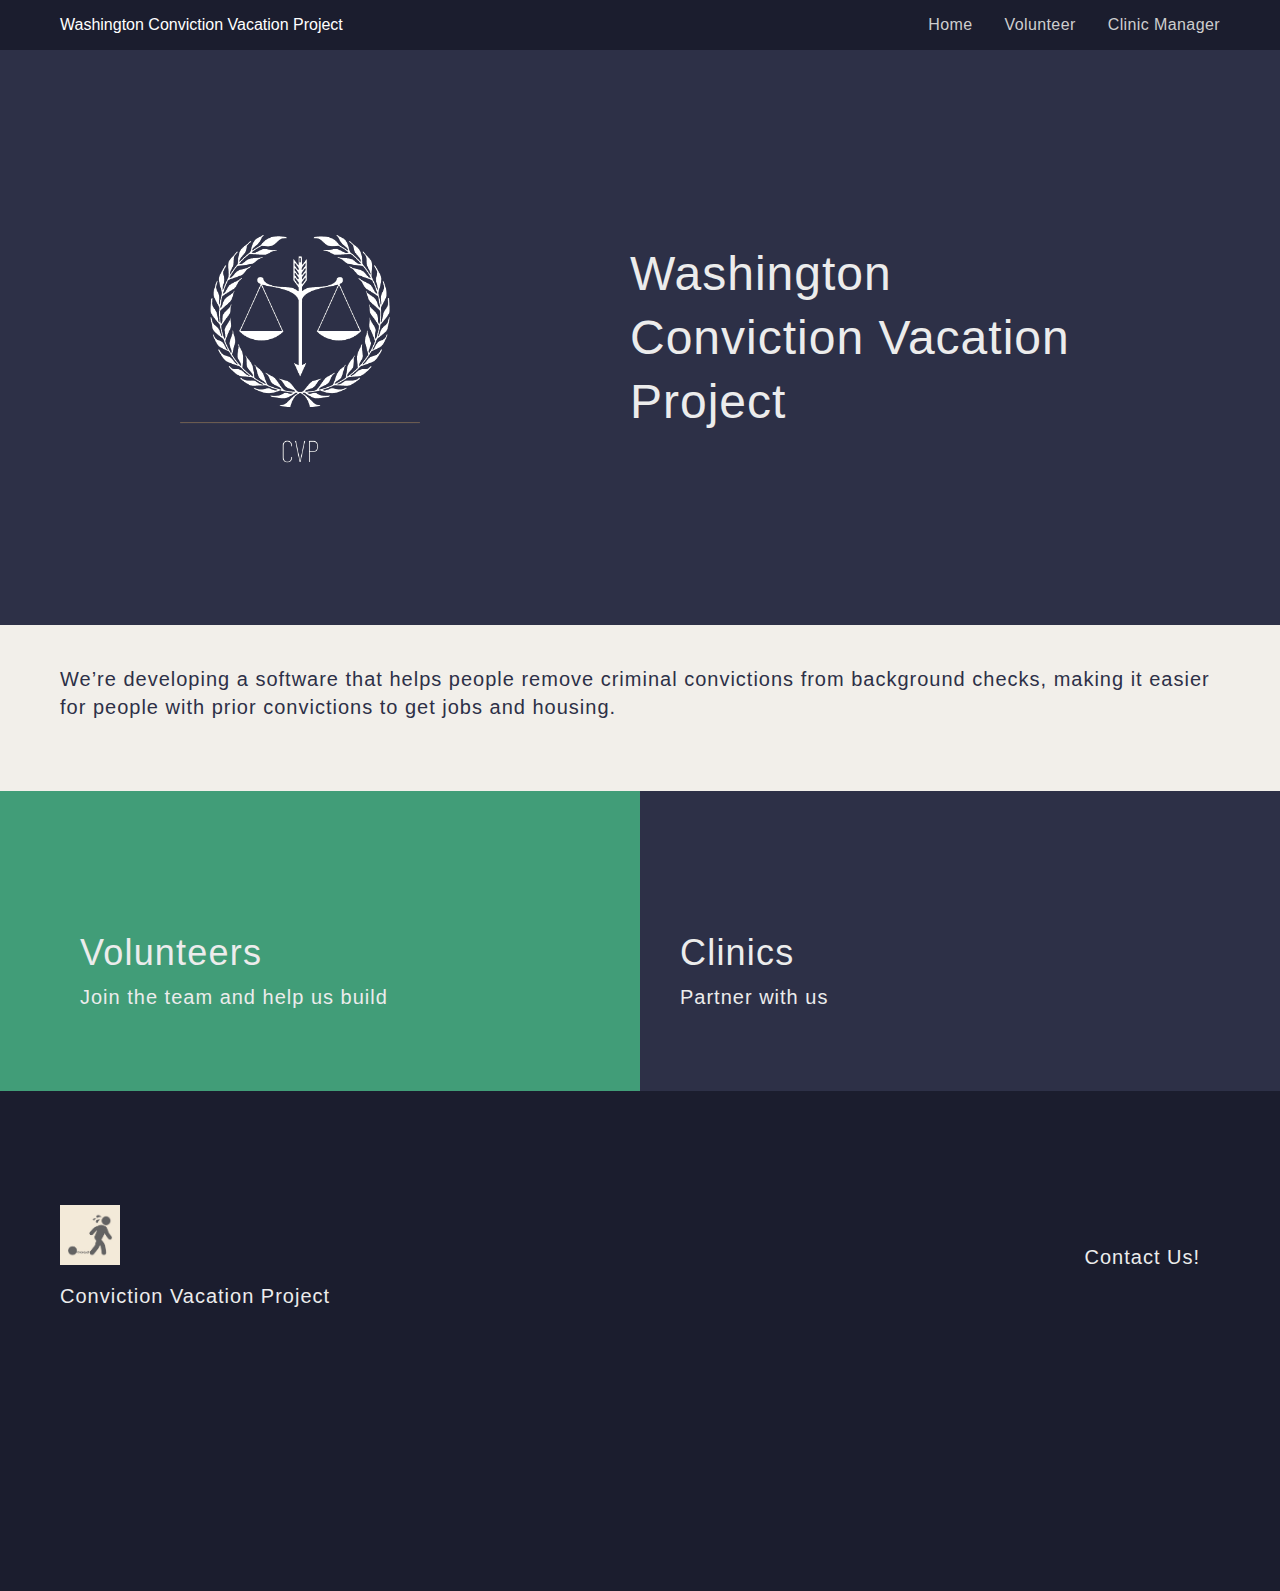
==== commit 86808a1e: "Updates" ====
--- a/index.html
+++ b/index.html
@@ -1,3 +1,3 @@
-<!DOCTYPE html><html lang="en"><head><meta charSet="utf-8"/><meta http-equiv="x-ua-compatible" content="ie=edge"/><meta name="viewport" content="width=device-width, initial-scale=1, shrink-to-fit=no"/><style data-href="/cvp-bench/styles.9aa7b3a24009a99d705a.css" id="gatsby-global-css">html{font-size:16px;-moz-osx-font-smoothing:grayscale;-webkit-font-smoothing:antialiased;text-rendering:optimizeLegibility;-webkit-text-size-adjust:100%;-moz-text-size-adjust:100%;text-size-adjust:100%;background-color:#f2efea}body{font-family:BlinkMacSystemFont,-apple-system,Segoe UI,Roboto,Oxygen,Ubuntu,Cantarell,Fira Sans,Droid Sans,Helvetica Neue,Helvetica,Arial,sans-serif;color:#2d3047}a{color:inherit;text-decoration:none}.container{max-width:1200px;padding:0 20px;margin:auto}.section{padding:40px 0}@media (min-width:767px){.section{padding:40px 0}}main{min-height:calc(100vh - 550px)}
+<!DOCTYPE html><html lang="en"><head><meta charSet="utf-8"/><meta http-equiv="x-ua-compatible" content="ie=edge"/><meta name="viewport" content="width=device-width, initial-scale=1, shrink-to-fit=no"/><style data-href="/styles.9aa7b3a24009a99d705a.css" id="gatsby-global-css">html{font-size:16px;-moz-osx-font-smoothing:grayscale;-webkit-font-smoothing:antialiased;text-rendering:optimizeLegibility;-webkit-text-size-adjust:100%;-moz-text-size-adjust:100%;text-size-adjust:100%;background-color:#f2efea}body{font-family:BlinkMacSystemFont,-apple-system,Segoe UI,Roboto,Oxygen,Ubuntu,Cantarell,Fira Sans,Droid Sans,Helvetica Neue,Helvetica,Arial,sans-serif;color:#2d3047}a{color:inherit;text-decoration:none}.container{max-width:1200px;padding:0 20px;margin:auto}.section{padding:40px 0}@media (min-width:767px){.section{padding:40px 0}}main{min-height:calc(100vh - 550px)}
 
-/*! minireset.css v0.0.3 | MIT License | github.com/jgthms/minireset.css */blockquote,body,dd,dl,dt,fieldset,figure,h1,h2,h3,h4,h5,h6,hr,html,iframe,legend,li,ol,p,pre,textarea,ul{margin:0;padding:0}h1,h2,h3,h4,h5,h6{font-weight:400;font-size:100%}ul{list-style:none}button,input,select,textarea{margin:0}html{box-sizing:border-box}*,:after,:before{box-sizing:inherit}audio,img,video{height:auto;max-width:100%}iframe{border:0}table{border-collapse:collapse;border-spacing:0}td,th{padding:0;text-align:left}.navbar{background-color:#1b1d2e;height:50px}.navbar-container{display:flex;height:100%}.navbar-title{color:#fff;display:flex;flex-direction:column;justify-content:center}.navbar-menu{display:flex;flex-grow:0;margin-left:auto;margin-right:-1rem}.navbar-menuItem{display:flex;flex-direction:column;justify-content:center}.navbar-menuLink{color:#cecece;padding:0 .5rem;margin:0 .5rem;text-decoration:none;font-weight:300;letter-spacing:.4px;transition:all .25s ease-in-out}.navbar-menuLink--active,.navbar-menuLink:hover{color:#fff}.footer{background-color:#1b1d2e;font-weight:300;font-size:1rem;letter-spacing:.5px;line-height:1.5rem;color:#ececec;padding:80px 20px}@media (min-width:767px){.footer{font-size:1.25rem;letter-spacing:1px;line-height:1.75rem;padding:40px 20px;height:500px}}.footer-container{display:flex;flex-direction:column;flex-wrap:wrap;height:100%}@media (min-width:767px){.footer-container{flex-direction:row}}.footer-top{display:flex;flex-direction:column;flex-grow:1;align-items:center;width:100%}@media (min-width:767px){.footer-top{flex-direction:row}}.footer-about{text-align:center}@media (min-width:767px){.footer-about{text-align:left}}.footer-aboutTitleImg{max-height:60px;height:auto;margin-bottom:10px}.footer-aboutDescription{font-weight:300;font-size:1rem;letter-spacing:.5px;line-height:1.5rem}@media (min-width:767px){.footer-aboutDescription{font-size:1.25rem;letter-spacing:1px;line-height:1.75rem}}.footer-socialMenu{margin:20px}@media (min-width:767px){.footer-socialMenu{margin-left:auto}}.footer-socialMenuItem{padding:15px 0}.footer-socialLink{font-weight:300;font-size:1rem;letter-spacing:.5px;line-height:1.5rem;font-weight:400;text-decoration:none;color:#ececec;display:flex;align-items:center}@media (min-width:767px){.footer-socialLink{font-size:1.25rem;letter-spacing:1px;line-height:1.75rem}}.footer-socialLinkIcon{width:40px;margin-right:20px}.footer-flag{width:100%;display:flex;justify-content:center;font-size:2rem;padding-top:20px}@media (min-width:767px){.footer-flag{margin-left:auto}}.footer-bottom{margin-top:auto;width:100%}.pageNotFound{display:flex;flex-direction:column;align-items:center;padding:40px 0}@media (min-width:767px){.pageNotFound{padding:40px 0}}.pageNotFound-title{font-weight:400;font-size:1.75rem;letter-spacing:1px;line-height:3rem;border-bottom:3px solid #e0a458;margin-bottom:40px}@media (min-width:767px){.pageNotFound-title{font-size:2.25rem;letter-spacing:1.2px;line-height:3.75rem}}.pageNotFound-description{font-size:.7rem;font-family:SFMono-Regular,Menlo,Monaco,Consolas,Liberation Mono,Courier New,monospace;white-space:pre;margin-bottom:40px}@media (min-width:767px){.pageNotFound-description{font-weight:300;font-size:1rem;letter-spacing:.5px;line-height:1.5rem}}@media (min-width:767px) and (min-width:767px){.pageNotFound-description{font-size:1.25rem;letter-spacing:1px;line-height:1.75rem}}.header{height:450px;background-color:#2d3047}@media (min-width:992px){.header{height:575px}}.header-container{display:flex;flex-direction:column;height:100%;align-items:center;justify-content:center;padding-top:40px;padding-bottom:40px}@media (min-width:767px){.header-container{flex-direction:row;justify-content:space-around}}.header-image{height:150px;margin-bottom:30px}@media (min-width:767px){.header-image{height:200px;margin-bottom:0}}@media (min-width:992px){.header-image{height:300px}}.header-tagline{font-weight:400;font-size:2rem;letter-spacing:.5px;line-height:3rem;color:#ececec;width:400px;text-align:center;cursor:default}@media (min-width:767px){.header-tagline{font-size:2.5rem;letter-spacing:1px;line-height:3.5rem}}@media (min-width:992px){.header-tagline{font-size:3rem;line-height:4rem}}@media (min-width:767px){.header-tagline{flex-basis:430px;text-align:left;width:50%;align-items:flex-start}}@media (min-width:992px){.header-tagline{flex-basis:500px}}.header-taglinePart{display:inline}.description{color:#2d3047;font-weight:300;font-size:1rem;letter-spacing:.5px;line-height:1.5rem}@media (min-width:767px){.description{font-size:1.25rem;letter-spacing:1px;line-height:1.75rem}}.description-container{display:flex;flex-direction:column;align-items:center}.description-title{font-weight:300;font-size:1rem;letter-spacing:.5px;line-height:1.5rem;margin-bottom:30px}@media (min-width:767px){.description-title{font-size:1.25rem;letter-spacing:1px;line-height:1.75rem}}.ctaBlock{position:relative;color:#ececec}@media (min-width:992px){.ctaBlock{height:300px;font-weight:300;font-size:1rem;letter-spacing:.5px;line-height:1.5rem}}@media (min-width:992px) and (min-width:767px){.ctaBlock{font-size:1.25rem;letter-spacing:1px;line-height:1.75rem}}.ctaBlock-pattern{display:flex;position:relative}@media (min-width:992px){.ctaBlock-pattern{position:absolute;align-items:flex-end;transition:box-shadow .25s cubic-bezier(.4,0,.3,1)}}.ctaBlock-pattern--first{background-color:#419d78}@media (min-width:992px){.ctaBlock-pattern--first{justify-content:flex-end;top:0;left:0;width:50%;height:100%}}.ctaBlock-pattern--second{background-color:#2d3047}@media (min-width:992px){.ctaBlock-pattern--second{bottom:0;right:0;width:50%;height:100%}}.ctaBlock-pattern:hover{z-index:10;box-shadow:0 4px 15px 5px rgba(0,0,0,.25)}.ctaBlock-container{height:100%;position:relative}.ctaBlock-cta{display:flex;flex-direction:column;justify-content:flex-end;padding:40px;height:200px}@media (min-width:992px){.ctaBlock-cta{position:absolute;height:unset;width:100vw/2}}@media (min-width:1200px){.ctaBlock-cta{width:600px}}.ctaBlock-ctaHeading{font-weight:400;font-size:1.75rem;letter-spacing:1px;line-height:3rem}@media (min-width:767px){.ctaBlock-ctaHeading{font-size:2.25rem;letter-spacing:1.2px;line-height:3.75rem}}.ctaBlock-ctaDescription{font-weight:300;font-size:1rem;letter-spacing:.5px;line-height:1.5rem}@media (min-width:767px){.ctaBlock-ctaDescription{font-size:1.25rem;letter-spacing:1px;line-height:1.75rem}}@media (min-width:992px){.ctaBlock-ctaDescription{margin-bottom:40px}}.about-header{display:flex;flex-direction:column;align-items:center;padding-top:40px}@media (min-width:992px){.about-header{padding-top:60px;flex-direction:row;justify-content:space-around}}.about-titleWrapper{margin-bottom:40px;margin-right:20px;text-align:center;flex-shrink:0}@media (min-width:992px){.about-titleWrapper{flex-basis:450px;text-align:left;margin-bottom:0;justify-content:space-around}}.about-title{font-weight:400;font-size:2rem;letter-spacing:.5px;line-height:3rem;border-bottom:3px solid #e0a458;display:inline}@media (min-width:767px){.about-title{font-size:2.5rem;letter-spacing:1px;line-height:3.5rem}}@media (min-width:992px){.about-title{font-size:3rem;line-height:4rem}}.about-imageWrapper{width:400px;max-width:100%}@media (min-width:992px){.about-imageWrapper{width:500px}}.about-description{padding:0 20px 60px;text-align:justify;font-weight:300;font-size:1rem;letter-spacing:.5px;line-height:1.5rem}@media (min-width:767px){.about-description{font-size:1.25rem;letter-spacing:1px;line-height:1.75rem;text-align:left}}.about-description h2{text-align:center;margin-bottom:20px;font-weight:400;font-size:1.75rem;letter-spacing:1px;line-height:3rem}@media (min-width:767px){.about-description h2{font-size:2.25rem;letter-spacing:1.2px;line-height:3.75rem}}.volunteerInfo{font-weight:300;font-size:1rem;letter-spacing:.5px;line-height:1.5rem}@media (min-width:767px){.volunteerInfo{font-size:1.25rem;letter-spacing:1px;line-height:1.75rem}}.volunteerInfo-title{text-align:left;margin-bottom:0;font-weight:400;font-size:1.75rem;letter-spacing:1px;line-height:3rem}@media (min-width:767px){.volunteerInfo-title{font-size:2.25rem;letter-spacing:1.2px;line-height:3.75rem;margin-bottom:20px}}.volunteerInfo-list{display:flex;flex-wrap:wrap;justify-content:space-around}.volunteerInfo-listItem{display:flex;flex-direction:column;align-items:center;margin:0 10px}.volunteerInfo-listItemImage{margin-bottom:20px;border-radius:3px;height:200px}@media (min-width:767px){.volunteerInfo-listItemImage{height:300px}}.volunteerInfo-listItemName{font-weight:400}</style><meta name="generator" content="Gatsby 2.30.1"/><title data-react-helmet="true">Conviction Vacation Project</title><meta data-react-helmet="true" name="keywords" content="montreal, javascript, programming, meetup"/><meta data-react-helmet="true" name="title" content="Conviction Vacation Project"/><meta data-react-helmet="true" name="description" content="Site description"/><link rel="shortcut icon" href="/icons-5f54794e19d045df4ec496ad469c3e16/favicon.ico"/><link rel="icon" type="image/png" sizes="16x16" href="/icons-5f54794e19d045df4ec496ad469c3e16/favicon-16x16.png"/><link rel="icon" type="image/png" sizes="32x32" href="/icons-5f54794e19d045df4ec496ad469c3e16/favicon-32x32.png"/><link rel="icon" type="image/png" sizes="48x48" href="/icons-5f54794e19d045df4ec496ad469c3e16/favicon-48x48.png"/><link rel="manifest" href="/icons-5f54794e19d045df4ec496ad469c3e16/manifest.json"/><meta name="mobile-web-app-capable" content="yes"/><meta name="theme-color" content="#fff"/><meta name="application-name" content="gatsby-starter-netlify-cms"/><link rel="apple-touch-icon" sizes="57x57" href="/icons-5f54794e19d045df4ec496ad469c3e16/apple-touch-icon-57x57.png"/><link rel="apple-touch-icon" sizes="60x60" href="/icons-5f54794e19d045df4ec496ad469c3e16/apple-touch-icon-60x60.png"/><link rel="apple-touch-icon" sizes="72x72" href="/icons-5f54794e19d045df4ec496ad469c3e16/apple-touch-icon-72x72.png"/><link rel="apple-touch-icon" sizes="76x76" href="/icons-5f54794e19d045df4ec496ad469c3e16/apple-touch-icon-76x76.png"/><link rel="apple-touch-icon" sizes="114x114" href="/icons-5f54794e19d045df4ec496ad469c3e16/apple-touch-icon-114x114.png"/><link rel="apple-touch-icon" sizes="120x120" href="/icons-5f54794e19d045df4ec496ad469c3e16/apple-touch-icon-120x120.png"/><link rel="apple-touch-icon" sizes="144x144" href="/icons-5f54794e19d045df4ec496ad469c3e16/apple-touch-icon-144x144.png"/><link rel="apple-touch-icon" sizes="152x152" href="/icons-5f54794e19d045df4ec496ad469c3e16/apple-touch-icon-152x152.png"/><link rel="apple-touch-icon" sizes="167x167" href="/icons-5f54794e19d045df4ec496ad469c3e16/apple-touch-icon-167x167.png"/><link rel="apple-touch-icon" sizes="180x180" href="/icons-5f54794e19d045df4ec496ad469c3e16/apple-touch-icon-180x180.png"/><link rel="apple-touch-icon" sizes="1024x1024" href="/icons-5f54794e19d045df4ec496ad469c3e16/apple-touch-icon-1024x1024.png"/><meta name="apple-mobile-web-app-capable" content="yes"/><meta name="apple-mobile-web-app-status-bar-style" content="black-translucent"/><meta name="apple-mobile-web-app-title" content="gatsby-starter-netlify-cms"/><link rel="apple-touch-startup-image" media="(device-width: 320px) and (device-height: 568px) and (-webkit-device-pixel-ratio: 2) and (orientation: portrait)" href="/icons-5f54794e19d045df4ec496ad469c3e16/apple-touch-startup-image-640x1136.png"/><link rel="apple-touch-startup-image" media="(device-width: 375px) and (device-height: 667px) and (-webkit-device-pixel-ratio: 2) and (orientation: portrait)" href="/icons-5f54794e19d045df4ec496ad469c3e16/apple-touch-startup-image-750x1334.png"/><link rel="apple-touch-startup-image" media="(device-width: 414px) and (device-height: 896px) and (-webkit-device-pixel-ratio: 2) and (orientation: portrait)" href="/icons-5f54794e19d045df4ec496ad469c3e16/apple-touch-startup-image-828x1792.png"/><link rel="apple-touch-startup-image" media="(device-width: 375px) and (device-height: 812px) and (-webkit-device-pixel-ratio: 3) and (orientation: portrait)" href="/icons-5f54794e19d045df4ec496ad469c3e16/apple-touch-startup-image-1125x2436.png"/><link rel="apple-touch-startup-image" media="(device-width: 414px) and (device-height: 736px) and (-webkit-device-pixel-ratio: 3) and (orientation: portrait)" href="/icons-5f54794e19d045df4ec496ad469c3e16/apple-touch-startup-image-1242x2208.png"/><link rel="apple-touch-startup-image" media="(device-width: 414px) and (device-height: 896px) and (-webkit-device-pixel-ratio: 3) and (orientation: portrait)" href="/icons-5f54794e19d045df4ec496ad469c3e16/apple-touch-startup-image-1242x2688.png"/><link rel="apple-touch-startup-image" media="(device-width: 768px) and (device-height: 1024px) and (-webkit-device-pixel-ratio: 2) and (orientation: portrait)" href="/icons-5f54794e19d045df4ec496ad469c3e16/apple-touch-startup-image-1536x2048.png"/><link rel="apple-touch-startup-image" media="(device-width: 834px) and (device-height: 1112px) and (-webkit-device-pixel-ratio: 2) and (orientation: portrait)" href="/icons-5f54794e19d045df4ec496ad469c3e16/apple-touch-startup-image-1668x2224.png"/><link rel="apple-touch-startup-image" media="(device-width: 834px) and (device-height: 1194px) and (-webkit-device-pixel-ratio: 2) and (orientation: portrait)" href="/icons-5f54794e19d045df4ec496ad469c3e16/apple-touch-startup-image-1668x2388.png"/><link rel="apple-touch-startup-image" media="(device-width: 1024px) and (device-height: 1366px) and (-webkit-device-pixel-ratio: 2) and (orientation: portrait)" href="/icons-5f54794e19d045df4ec496ad469c3e16/apple-touch-startup-image-2048x2732.png"/><link rel="apple-touch-startup-image" media="(device-width: 810px) and (device-height: 1080px) and (-webkit-device-pixel-ratio: 2) and (orientation: portrait)" href="/icons-5f54794e19d045df4ec496ad469c3e16/apple-touch-startup-image-1620x2160.png"/><link rel="apple-touch-startup-image" media="(device-width: 320px) and (device-height: 568px) and (-webkit-device-pixel-ratio: 2) and (orientation: landscape)" href="/icons-5f54794e19d045df4ec496ad469c3e16/apple-touch-startup-image-1136x640.png"/><link rel="apple-touch-startup-image" media="(device-width: 375px) and (device-height: 667px) and (-webkit-device-pixel-ratio: 2) and (orientation: landscape)" href="/icons-5f54794e19d045df4ec496ad469c3e16/apple-touch-startup-image-1334x750.png"/><link rel="apple-touch-startup-image" media="(device-width: 414px) and (device-height: 896px) and (-webkit-device-pixel-ratio: 2) and (orientation: landscape)" href="/icons-5f54794e19d045df4ec496ad469c3e16/apple-touch-startup-image-1792x828.png"/><link rel="apple-touch-startup-image" media="(device-width: 375px) and (device-height: 812px) and (-webkit-device-pixel-ratio: 3) and (orientation: landscape)" href="/icons-5f54794e19d045df4ec496ad469c3e16/apple-touch-startup-image-2436x1125.png"/><link rel="apple-touch-startup-image" media="(device-width: 414px) and (device-height: 736px) and (-webkit-device-pixel-ratio: 3) and (orientation: landscape)" href="/icons-5f54794e19d045df4ec496ad469c3e16/apple-touch-startup-image-2208x1242.png"/><link rel="apple-touch-startup-image" media="(device-width: 414px) and (device-height: 896px) and (-webkit-device-pixel-ratio: 3) and (orientation: landscape)" href="/icons-5f54794e19d045df4ec496ad469c3e16/apple-touch-startup-image-2688x1242.png"/><link rel="apple-touch-startup-image" media="(device-width: 768px) and (device-height: 1024px) and (-webkit-device-pixel-ratio: 2) and (orientation: landscape)" href="/icons-5f54794e19d045df4ec496ad469c3e16/apple-touch-startup-image-2048x1536.png"/><link rel="apple-touch-startup-image" media="(device-width: 834px) and (device-height: 1112px) and (-webkit-device-pixel-ratio: 2) and (orientation: landscape)" href="/icons-5f54794e19d045df4ec496ad469c3e16/apple-touch-startup-image-2224x1668.png"/><link rel="apple-touch-startup-image" media="(device-width: 834px) and (device-height: 1194px) and (-webkit-device-pixel-ratio: 2) and (orientation: landscape)" href="/icons-5f54794e19d045df4ec496ad469c3e16/apple-touch-startup-image-2388x1668.png"/><link rel="apple-touch-startup-image" media="(device-width: 1024px) and (device-height: 1366px) and (-webkit-device-pixel-ratio: 2) and (orientation: landscape)" href="/icons-5f54794e19d045df4ec496ad469c3e16/apple-touch-startup-image-2732x2048.png"/><link rel="apple-touch-startup-image" media="(device-width: 810px) and (device-height: 1080px) and (-webkit-device-pixel-ratio: 2) and (orientation: landscape)" href="/icons-5f54794e19d045df4ec496ad469c3e16/apple-touch-startup-image-2160x1620.png"/><link as="script" rel="preload" href="/cvp-bench/webpack-runtime-bf1be9c8e786424780af.js"/><link as="script" rel="preload" href="/cvp-bench/framework-8e528b732ab2eaadb7b7.js"/><link as="script" rel="preload" href="/cvp-bench/app-e1798e4a65aa79cb40ae.js"/><link as="script" rel="preload" href="/cvp-bench/styles-e9d24b1846c7d6eb9685.js"/><link as="script" rel="preload" href="/cvp-bench/commons-fba63d8e02f07a02e551.js"/><link as="script" rel="preload" href="/cvp-bench/component---src-pages-index-js-a8cdf33efc5a5f16f203.js"/><link as="fetch" rel="preload" href="/cvp-bench/page-data/index/page-data.json" crossorigin="anonymous"/><link as="fetch" rel="preload" href="/cvp-bench/page-data/app-data.json" crossorigin="anonymous"/></head><body><div id="___gatsby"><div style="outline:none" tabindex="-1" id="gatsby-focus-wrapper"><div><nav class="navbar"><div class="container  navbar-container"><span class="navbar-title">Washington Conviction Vacation Project</span><ul class="navbar-menu"><li class="navbar-menuItem"><a aria-current="page" class="navbar-menuLink" href="/cvp-bench/">Home</a></li><li class="navbar-menuItem"><a class="navbar-menuLink" href="/cvp-bench/volunteer">Volunteer</a></li><li class="navbar-menuItem"><a class="navbar-menuLink" href="/cvp-bench/clinic">Clinic Manager</a></li></ul></div></nav><main><section class="header"><div class="header-container  container"><img class="header-image" src="./img/CVLogo.png" alt="CVP Logo"/><p class="header-tagline"><span class="header-taglinePart">Washington Conviction Vacation Project</span></p></div></section><section class="description section"><div class="description-container  container"><p class="description-title">We’re developing a software that helps people remove criminal convictions from background checks, making it easier for people with prior convictions to get job and housing.</p></div></section><section class="ctaBlock"><a class="ctaBlock-pattern  ctaBlock-pattern--first" href="/cvp-bench/volunteer"><div class="ctaBlock-cta"><span class="ctaBlock-ctaHeading">Volunteers</span><p class="ctaBlock-ctaDescription">Join the team and help us build</p></div></a><a class="ctaBlock-pattern  ctaBlock-pattern--second" href="/cvp-bench/clinic"><div class="ctaBlock-cta"><span class="ctaBlock-ctaHeading">Clinics</span><p class="ctaBlock-ctaDescription">Partner with us</p></div></a></section></main><nav class="footer"><div class="footer-container  container"><div class="footer-top"><div class="footer-about"><h4 class="footer-aboutTitle"><img class="footer-aboutTitleImg" src="/img/cvplogo.jpg" alt="Conviction Vacation Project"/></h4><p class="footer-aboutDescription">Conviction Vacation Project</p></div><ul class="footer-socialMenu"><li class="footer-socialMenuItem"><a class="footer-socialLink" href="mailto:seamus@seamus.work" target="_blank" rel="noopener noreferrer"><img class="footer-socialLinkIcon"/>Contact Us!</a></li></ul></div><div class="footer-bottom"><div class="footer-flag"><span role="img" aria-label="Made in Canada"></span></div></div></div></nav></div></div><div id="gatsby-announcer" style="position:absolute;top:0;width:1px;height:1px;padding:0;overflow:hidden;clip:rect(0, 0, 0, 0);white-space:nowrap;border:0" aria-live="assertive" aria-atomic="true"></div></div><script id="gatsby-script-loader">/*<![CDATA[*/window.pagePath="/";/*]]>*/</script><script id="gatsby-chunk-mapping">/*<![CDATA[*/window.___chunkMapping={"polyfill":["/polyfill-0eca59d2ee8c0828e3a6.js"],"app":["/app-e1798e4a65aa79cb40ae.js"],"component---src-pages-404-js":["/component---src-pages-404-js-b0f4b40547219866a8c1.js"],"component---src-pages-index-js":["/component---src-pages-index-js-a8cdf33efc5a5f16f203.js"],"component---src-templates-clinic-man-page-js":["/component---src-templates-clinic-man-page-js-00f09a2e0e3020380f4e.js"],"component---src-templates-volunteer-page-js":["/component---src-templates-volunteer-page-js-47b6d3ac4369f8740f25.js"]};/*]]>*/</script><script src="/cvp-bench/polyfill-0eca59d2ee8c0828e3a6.js" nomodule=""></script><script src="/cvp-bench/component---src-pages-index-js-a8cdf33efc5a5f16f203.js" async=""></script><script src="/cvp-bench/commons-fba63d8e02f07a02e551.js" async=""></script><script src="/cvp-bench/styles-e9d24b1846c7d6eb9685.js" async=""></script><script src="/cvp-bench/app-e1798e4a65aa79cb40ae.js" async=""></script><script src="/cvp-bench/framework-8e528b732ab2eaadb7b7.js" async=""></script><script src="/cvp-bench/webpack-runtime-bf1be9c8e786424780af.js" async=""></script></body></html>+/*! minireset.css v0.0.3 | MIT License | github.com/jgthms/minireset.css */blockquote,body,dd,dl,dt,fieldset,figure,h1,h2,h3,h4,h5,h6,hr,html,iframe,legend,li,ol,p,pre,textarea,ul{margin:0;padding:0}h1,h2,h3,h4,h5,h6{font-weight:400;font-size:100%}ul{list-style:none}button,input,select,textarea{margin:0}html{box-sizing:border-box}*,:after,:before{box-sizing:inherit}audio,img,video{height:auto;max-width:100%}iframe{border:0}table{border-collapse:collapse;border-spacing:0}td,th{padding:0;text-align:left}.navbar{background-color:#1b1d2e;height:50px}.navbar-container{display:flex;height:100%}.navbar-title{color:#fff;display:flex;flex-direction:column;justify-content:center}.navbar-menu{display:flex;flex-grow:0;margin-left:auto;margin-right:-1rem}.navbar-menuItem{display:flex;flex-direction:column;justify-content:center}.navbar-menuLink{color:#cecece;padding:0 .5rem;margin:0 .5rem;text-decoration:none;font-weight:300;letter-spacing:.4px;transition:all .25s ease-in-out}.navbar-menuLink--active,.navbar-menuLink:hover{color:#fff}.footer{background-color:#1b1d2e;font-weight:300;font-size:1rem;letter-spacing:.5px;line-height:1.5rem;color:#ececec;padding:80px 20px}@media (min-width:767px){.footer{font-size:1.25rem;letter-spacing:1px;line-height:1.75rem;padding:40px 20px;height:500px}}.footer-container{display:flex;flex-direction:column;flex-wrap:wrap;height:100%}@media (min-width:767px){.footer-container{flex-direction:row}}.footer-top{display:flex;flex-direction:column;flex-grow:1;align-items:center;width:100%}@media (min-width:767px){.footer-top{flex-direction:row}}.footer-about{text-align:center}@media (min-width:767px){.footer-about{text-align:left}}.footer-aboutTitleImg{max-height:60px;height:auto;margin-bottom:10px}.footer-aboutDescription{font-weight:300;font-size:1rem;letter-spacing:.5px;line-height:1.5rem}@media (min-width:767px){.footer-aboutDescription{font-size:1.25rem;letter-spacing:1px;line-height:1.75rem}}.footer-socialMenu{margin:20px}@media (min-width:767px){.footer-socialMenu{margin-left:auto}}.footer-socialMenuItem{padding:15px 0}.footer-socialLink{font-weight:300;font-size:1rem;letter-spacing:.5px;line-height:1.5rem;font-weight:400;text-decoration:none;color:#ececec;display:flex;align-items:center}@media (min-width:767px){.footer-socialLink{font-size:1.25rem;letter-spacing:1px;line-height:1.75rem}}.footer-socialLinkIcon{width:40px;margin-right:20px}.footer-flag{width:100%;display:flex;justify-content:center;font-size:2rem;padding-top:20px}@media (min-width:767px){.footer-flag{margin-left:auto}}.footer-bottom{margin-top:auto;width:100%}.pageNotFound{display:flex;flex-direction:column;align-items:center;padding:40px 0}@media (min-width:767px){.pageNotFound{padding:40px 0}}.pageNotFound-title{font-weight:400;font-size:1.75rem;letter-spacing:1px;line-height:3rem;border-bottom:3px solid #e0a458;margin-bottom:40px}@media (min-width:767px){.pageNotFound-title{font-size:2.25rem;letter-spacing:1.2px;line-height:3.75rem}}.pageNotFound-description{font-size:.7rem;font-family:SFMono-Regular,Menlo,Monaco,Consolas,Liberation Mono,Courier New,monospace;white-space:pre;margin-bottom:40px}@media (min-width:767px){.pageNotFound-description{font-weight:300;font-size:1rem;letter-spacing:.5px;line-height:1.5rem}}@media (min-width:767px) and (min-width:767px){.pageNotFound-description{font-size:1.25rem;letter-spacing:1px;line-height:1.75rem}}.header{height:450px;background-color:#2d3047}@media (min-width:992px){.header{height:575px}}.header-container{display:flex;flex-direction:column;height:100%;align-items:center;justify-content:center;padding-top:40px;padding-bottom:40px}@media (min-width:767px){.header-container{flex-direction:row;justify-content:space-around}}.header-image{height:150px;margin-bottom:30px}@media (min-width:767px){.header-image{height:200px;margin-bottom:0}}@media (min-width:992px){.header-image{height:300px}}.header-tagline{font-weight:400;font-size:2rem;letter-spacing:.5px;line-height:3rem;color:#ececec;width:400px;text-align:center;cursor:default}@media (min-width:767px){.header-tagline{font-size:2.5rem;letter-spacing:1px;line-height:3.5rem}}@media (min-width:992px){.header-tagline{font-size:3rem;line-height:4rem}}@media (min-width:767px){.header-tagline{flex-basis:430px;text-align:left;width:50%;align-items:flex-start}}@media (min-width:992px){.header-tagline{flex-basis:500px}}.header-taglinePart{display:inline}.description{color:#2d3047;font-weight:300;font-size:1rem;letter-spacing:.5px;line-height:1.5rem}@media (min-width:767px){.description{font-size:1.25rem;letter-spacing:1px;line-height:1.75rem}}.description-container{display:flex;flex-direction:column;align-items:center}.description-title{font-weight:300;font-size:1rem;letter-spacing:.5px;line-height:1.5rem;margin-bottom:30px}@media (min-width:767px){.description-title{font-size:1.25rem;letter-spacing:1px;line-height:1.75rem}}.ctaBlock{position:relative;color:#ececec}@media (min-width:992px){.ctaBlock{height:300px;font-weight:300;font-size:1rem;letter-spacing:.5px;line-height:1.5rem}}@media (min-width:992px) and (min-width:767px){.ctaBlock{font-size:1.25rem;letter-spacing:1px;line-height:1.75rem}}.ctaBlock-pattern{display:flex;position:relative}@media (min-width:992px){.ctaBlock-pattern{position:absolute;align-items:flex-end;transition:box-shadow .25s cubic-bezier(.4,0,.3,1)}}.ctaBlock-pattern--first{background-color:#419d78}@media (min-width:992px){.ctaBlock-pattern--first{justify-content:flex-end;top:0;left:0;width:50%;height:100%}}.ctaBlock-pattern--second{background-color:#2d3047}@media (min-width:992px){.ctaBlock-pattern--second{bottom:0;right:0;width:50%;height:100%}}.ctaBlock-pattern:hover{z-index:10;box-shadow:0 4px 15px 5px rgba(0,0,0,.25)}.ctaBlock-container{height:100%;position:relative}.ctaBlock-cta{display:flex;flex-direction:column;justify-content:flex-end;padding:40px;height:200px}@media (min-width:992px){.ctaBlock-cta{position:absolute;height:unset;width:100vw/2}}@media (min-width:1200px){.ctaBlock-cta{width:600px}}.ctaBlock-ctaHeading{font-weight:400;font-size:1.75rem;letter-spacing:1px;line-height:3rem}@media (min-width:767px){.ctaBlock-ctaHeading{font-size:2.25rem;letter-spacing:1.2px;line-height:3.75rem}}.ctaBlock-ctaDescription{font-weight:300;font-size:1rem;letter-spacing:.5px;line-height:1.5rem}@media (min-width:767px){.ctaBlock-ctaDescription{font-size:1.25rem;letter-spacing:1px;line-height:1.75rem}}@media (min-width:992px){.ctaBlock-ctaDescription{margin-bottom:40px}}.about-header{display:flex;flex-direction:column;align-items:center;padding-top:40px}@media (min-width:992px){.about-header{padding-top:60px;flex-direction:row;justify-content:space-around}}.about-titleWrapper{margin-bottom:40px;margin-right:20px;text-align:center;flex-shrink:0}@media (min-width:992px){.about-titleWrapper{flex-basis:450px;text-align:left;margin-bottom:0;justify-content:space-around}}.about-title{font-weight:400;font-size:2rem;letter-spacing:.5px;line-height:3rem;border-bottom:3px solid #e0a458;display:inline}@media (min-width:767px){.about-title{font-size:2.5rem;letter-spacing:1px;line-height:3.5rem}}@media (min-width:992px){.about-title{font-size:3rem;line-height:4rem}}.about-imageWrapper{width:400px;max-width:100%}@media (min-width:992px){.about-imageWrapper{width:500px}}.about-description{padding:0 20px 60px;text-align:justify;font-weight:300;font-size:1rem;letter-spacing:.5px;line-height:1.5rem}@media (min-width:767px){.about-description{font-size:1.25rem;letter-spacing:1px;line-height:1.75rem;text-align:left}}.about-description h2{text-align:center;margin-bottom:20px;font-weight:400;font-size:1.75rem;letter-spacing:1px;line-height:3rem}@media (min-width:767px){.about-description h2{font-size:2.25rem;letter-spacing:1.2px;line-height:3.75rem}}.volunteerInfo{font-weight:300;font-size:1rem;letter-spacing:.5px;line-height:1.5rem}@media (min-width:767px){.volunteerInfo{font-size:1.25rem;letter-spacing:1px;line-height:1.75rem}}.volunteerInfo-title{text-align:left;margin-bottom:0;font-weight:400;font-size:1.75rem;letter-spacing:1px;line-height:3rem}@media (min-width:767px){.volunteerInfo-title{font-size:2.25rem;letter-spacing:1.2px;line-height:3.75rem;margin-bottom:20px}}.volunteerInfo-list{display:flex;flex-wrap:wrap;justify-content:space-around}.volunteerInfo-listItem{display:flex;flex-direction:column;align-items:center;margin:0 10px}.volunteerInfo-listItemImage{margin-bottom:20px;border-radius:3px;height:200px}@media (min-width:767px){.volunteerInfo-listItemImage{height:300px}}.volunteerInfo-listItemName{font-weight:400}</style><meta name="generator" content="Gatsby 2.30.1"/><title data-react-helmet="true">Conviction Vacation Project</title><meta data-react-helmet="true" name="keywords" content="montreal, javascript, programming, meetup"/><meta data-react-helmet="true" name="title" content="Conviction Vacation Project"/><meta data-react-helmet="true" name="description" content="Site description"/><link rel="shortcut icon" href="/icons-5f54794e19d045df4ec496ad469c3e16/favicon.ico"/><link rel="icon" type="image/png" sizes="16x16" href="/icons-5f54794e19d045df4ec496ad469c3e16/favicon-16x16.png"/><link rel="icon" type="image/png" sizes="32x32" href="/icons-5f54794e19d045df4ec496ad469c3e16/favicon-32x32.png"/><link rel="icon" type="image/png" sizes="48x48" href="/icons-5f54794e19d045df4ec496ad469c3e16/favicon-48x48.png"/><link rel="manifest" href="/icons-5f54794e19d045df4ec496ad469c3e16/manifest.json"/><meta name="mobile-web-app-capable" content="yes"/><meta name="theme-color" content="#fff"/><meta name="application-name" content="gatsby-starter-netlify-cms"/><link rel="apple-touch-icon" sizes="57x57" href="/icons-5f54794e19d045df4ec496ad469c3e16/apple-touch-icon-57x57.png"/><link rel="apple-touch-icon" sizes="60x60" href="/icons-5f54794e19d045df4ec496ad469c3e16/apple-touch-icon-60x60.png"/><link rel="apple-touch-icon" sizes="72x72" href="/icons-5f54794e19d045df4ec496ad469c3e16/apple-touch-icon-72x72.png"/><link rel="apple-touch-icon" sizes="76x76" href="/icons-5f54794e19d045df4ec496ad469c3e16/apple-touch-icon-76x76.png"/><link rel="apple-touch-icon" sizes="114x114" href="/icons-5f54794e19d045df4ec496ad469c3e16/apple-touch-icon-114x114.png"/><link rel="apple-touch-icon" sizes="120x120" href="/icons-5f54794e19d045df4ec496ad469c3e16/apple-touch-icon-120x120.png"/><link rel="apple-touch-icon" sizes="144x144" href="/icons-5f54794e19d045df4ec496ad469c3e16/apple-touch-icon-144x144.png"/><link rel="apple-touch-icon" sizes="152x152" href="/icons-5f54794e19d045df4ec496ad469c3e16/apple-touch-icon-152x152.png"/><link rel="apple-touch-icon" sizes="167x167" href="/icons-5f54794e19d045df4ec496ad469c3e16/apple-touch-icon-167x167.png"/><link rel="apple-touch-icon" sizes="180x180" href="/icons-5f54794e19d045df4ec496ad469c3e16/apple-touch-icon-180x180.png"/><link rel="apple-touch-icon" sizes="1024x1024" href="/icons-5f54794e19d045df4ec496ad469c3e16/apple-touch-icon-1024x1024.png"/><meta name="apple-mobile-web-app-capable" content="yes"/><meta name="apple-mobile-web-app-status-bar-style" content="black-translucent"/><meta name="apple-mobile-web-app-title" content="gatsby-starter-netlify-cms"/><link rel="apple-touch-startup-image" media="(device-width: 320px) and (device-height: 568px) and (-webkit-device-pixel-ratio: 2) and (orientation: portrait)" href="/icons-5f54794e19d045df4ec496ad469c3e16/apple-touch-startup-image-640x1136.png"/><link rel="apple-touch-startup-image" media="(device-width: 375px) and (device-height: 667px) and (-webkit-device-pixel-ratio: 2) and (orientation: portrait)" href="/icons-5f54794e19d045df4ec496ad469c3e16/apple-touch-startup-image-750x1334.png"/><link rel="apple-touch-startup-image" media="(device-width: 414px) and (device-height: 896px) and (-webkit-device-pixel-ratio: 2) and (orientation: portrait)" href="/icons-5f54794e19d045df4ec496ad469c3e16/apple-touch-startup-image-828x1792.png"/><link rel="apple-touch-startup-image" media="(device-width: 375px) and (device-height: 812px) and (-webkit-device-pixel-ratio: 3) and (orientation: portrait)" href="/icons-5f54794e19d045df4ec496ad469c3e16/apple-touch-startup-image-1125x2436.png"/><link rel="apple-touch-startup-image" media="(device-width: 414px) and (device-height: 736px) and (-webkit-device-pixel-ratio: 3) and (orientation: portrait)" href="/icons-5f54794e19d045df4ec496ad469c3e16/apple-touch-startup-image-1242x2208.png"/><link rel="apple-touch-startup-image" media="(device-width: 414px) and (device-height: 896px) and (-webkit-device-pixel-ratio: 3) and (orientation: portrait)" href="/icons-5f54794e19d045df4ec496ad469c3e16/apple-touch-startup-image-1242x2688.png"/><link rel="apple-touch-startup-image" media="(device-width: 768px) and (device-height: 1024px) and (-webkit-device-pixel-ratio: 2) and (orientation: portrait)" href="/icons-5f54794e19d045df4ec496ad469c3e16/apple-touch-startup-image-1536x2048.png"/><link rel="apple-touch-startup-image" media="(device-width: 834px) and (device-height: 1112px) and (-webkit-device-pixel-ratio: 2) and (orientation: portrait)" href="/icons-5f54794e19d045df4ec496ad469c3e16/apple-touch-startup-image-1668x2224.png"/><link rel="apple-touch-startup-image" media="(device-width: 834px) and (device-height: 1194px) and (-webkit-device-pixel-ratio: 2) and (orientation: portrait)" href="/icons-5f54794e19d045df4ec496ad469c3e16/apple-touch-startup-image-1668x2388.png"/><link rel="apple-touch-startup-image" media="(device-width: 1024px) and (device-height: 1366px) and (-webkit-device-pixel-ratio: 2) and (orientation: portrait)" href="/icons-5f54794e19d045df4ec496ad469c3e16/apple-touch-startup-image-2048x2732.png"/><link rel="apple-touch-startup-image" media="(device-width: 810px) and (device-height: 1080px) and (-webkit-device-pixel-ratio: 2) and (orientation: portrait)" href="/icons-5f54794e19d045df4ec496ad469c3e16/apple-touch-startup-image-1620x2160.png"/><link rel="apple-touch-startup-image" media="(device-width: 320px) and (device-height: 568px) and (-webkit-device-pixel-ratio: 2) and (orientation: landscape)" href="/icons-5f54794e19d045df4ec496ad469c3e16/apple-touch-startup-image-1136x640.png"/><link rel="apple-touch-startup-image" media="(device-width: 375px) and (device-height: 667px) and (-webkit-device-pixel-ratio: 2) and (orientation: landscape)" href="/icons-5f54794e19d045df4ec496ad469c3e16/apple-touch-startup-image-1334x750.png"/><link rel="apple-touch-startup-image" media="(device-width: 414px) and (device-height: 896px) and (-webkit-device-pixel-ratio: 2) and (orientation: landscape)" href="/icons-5f54794e19d045df4ec496ad469c3e16/apple-touch-startup-image-1792x828.png"/><link rel="apple-touch-startup-image" media="(device-width: 375px) and (device-height: 812px) and (-webkit-device-pixel-ratio: 3) and (orientation: landscape)" href="/icons-5f54794e19d045df4ec496ad469c3e16/apple-touch-startup-image-2436x1125.png"/><link rel="apple-touch-startup-image" media="(device-width: 414px) and (device-height: 736px) and (-webkit-device-pixel-ratio: 3) and (orientation: landscape)" href="/icons-5f54794e19d045df4ec496ad469c3e16/apple-touch-startup-image-2208x1242.png"/><link rel="apple-touch-startup-image" media="(device-width: 414px) and (device-height: 896px) and (-webkit-device-pixel-ratio: 3) and (orientation: landscape)" href="/icons-5f54794e19d045df4ec496ad469c3e16/apple-touch-startup-image-2688x1242.png"/><link rel="apple-touch-startup-image" media="(device-width: 768px) and (device-height: 1024px) and (-webkit-device-pixel-ratio: 2) and (orientation: landscape)" href="/icons-5f54794e19d045df4ec496ad469c3e16/apple-touch-startup-image-2048x1536.png"/><link rel="apple-touch-startup-image" media="(device-width: 834px) and (device-height: 1112px) and (-webkit-device-pixel-ratio: 2) and (orientation: landscape)" href="/icons-5f54794e19d045df4ec496ad469c3e16/apple-touch-startup-image-2224x1668.png"/><link rel="apple-touch-startup-image" media="(device-width: 834px) and (device-height: 1194px) and (-webkit-device-pixel-ratio: 2) and (orientation: landscape)" href="/icons-5f54794e19d045df4ec496ad469c3e16/apple-touch-startup-image-2388x1668.png"/><link rel="apple-touch-startup-image" media="(device-width: 1024px) and (device-height: 1366px) and (-webkit-device-pixel-ratio: 2) and (orientation: landscape)" href="/icons-5f54794e19d045df4ec496ad469c3e16/apple-touch-startup-image-2732x2048.png"/><link rel="apple-touch-startup-image" media="(device-width: 810px) and (device-height: 1080px) and (-webkit-device-pixel-ratio: 2) and (orientation: landscape)" href="/icons-5f54794e19d045df4ec496ad469c3e16/apple-touch-startup-image-2160x1620.png"/><link as="script" rel="preload" href="/webpack-runtime-bdf2644dbd4826bf4643.js"/><link as="script" rel="preload" href="/framework-8e528b732ab2eaadb7b7.js"/><link as="script" rel="preload" href="/app-4d4ee7ac1c5bcbf4529c.js"/><link as="script" rel="preload" href="/styles-e9d24b1846c7d6eb9685.js"/><link as="script" rel="preload" href="/commons-fba63d8e02f07a02e551.js"/><link as="script" rel="preload" href="/component---src-pages-index-js-a8cdf33efc5a5f16f203.js"/><link as="fetch" rel="preload" href="/page-data/index/page-data.json" crossorigin="anonymous"/><link as="fetch" rel="preload" href="/page-data/app-data.json" crossorigin="anonymous"/></head><body><div id="___gatsby"><div style="outline:none" tabindex="-1" id="gatsby-focus-wrapper"><div><nav class="navbar"><div class="container  navbar-container"><span class="navbar-title">Washington Conviction Vacation Project</span><ul class="navbar-menu"><li class="navbar-menuItem"><a aria-current="page" class="navbar-menuLink" href="/">Home</a></li><li class="navbar-menuItem"><a class="navbar-menuLink" href="/volunteer">Volunteer</a></li><li class="navbar-menuItem"><a class="navbar-menuLink" href="/clinic">Clinic Manager</a></li></ul></div></nav><main><section class="header"><div class="header-container  container"><img class="header-image" src="./img/CVLogo.png" alt="CVP Logo"/><p class="header-tagline"><span class="header-taglinePart">Washington Conviction Vacation Project</span></p></div></section><section class="description section"><div class="description-container  container"><p class="description-title">We’re developing a software that helps people remove criminal convictions from background checks, making it easier for people with prior convictions to get jobs and housing.</p></div></section><section class="ctaBlock"><a class="ctaBlock-pattern  ctaBlock-pattern--first" href="/volunteer"><div class="ctaBlock-cta"><span class="ctaBlock-ctaHeading">Volunteers</span><p class="ctaBlock-ctaDescription">Join the team and help us build</p></div></a><a class="ctaBlock-pattern  ctaBlock-pattern--second" href="/clinic"><div class="ctaBlock-cta"><span class="ctaBlock-ctaHeading">Clinics</span><p class="ctaBlock-ctaDescription">Partner with us</p></div></a></section></main><nav class="footer"><div class="footer-container  container"><div class="footer-top"><div class="footer-about"><h4 class="footer-aboutTitle"><img class="footer-aboutTitleImg" src="/img/cvplogo.jpg" alt="Conviction Vacation Project"/></h4><p class="footer-aboutDescription">Conviction Vacation Project</p></div><ul class="footer-socialMenu"><li class="footer-socialMenuItem"><a class="footer-socialLink" href="mailto:seamus@seamus.work" target="_blank" rel="noopener noreferrer"><img class="footer-socialLinkIcon"/>Contact Us!</a></li></ul></div><div class="footer-bottom"><div class="footer-flag"><span role="img" aria-label="Made in Canada"></span></div></div></div></nav></div></div><div id="gatsby-announcer" style="position:absolute;top:0;width:1px;height:1px;padding:0;overflow:hidden;clip:rect(0, 0, 0, 0);white-space:nowrap;border:0" aria-live="assertive" aria-atomic="true"></div></div><script id="gatsby-script-loader">/*<![CDATA[*/window.pagePath="/";/*]]>*/</script><script id="gatsby-chunk-mapping">/*<![CDATA[*/window.___chunkMapping={"polyfill":["/polyfill-0eca59d2ee8c0828e3a6.js"],"app":["/app-4d4ee7ac1c5bcbf4529c.js"],"component---src-pages-404-js":["/component---src-pages-404-js-b0f4b40547219866a8c1.js"],"component---src-pages-index-js":["/component---src-pages-index-js-a8cdf33efc5a5f16f203.js"],"component---src-templates-clinic-man-page-js":["/component---src-templates-clinic-man-page-js-00f09a2e0e3020380f4e.js"],"component---src-templates-volunteer-page-js":["/component---src-templates-volunteer-page-js-47b6d3ac4369f8740f25.js"]};/*]]>*/</script><script src="/polyfill-0eca59d2ee8c0828e3a6.js" nomodule=""></script><script src="/component---src-pages-index-js-a8cdf33efc5a5f16f203.js" async=""></script><script src="/commons-fba63d8e02f07a02e551.js" async=""></script><script src="/styles-e9d24b1846c7d6eb9685.js" async=""></script><script src="/app-4d4ee7ac1c5bcbf4529c.js" async=""></script><script src="/framework-8e528b732ab2eaadb7b7.js" async=""></script><script src="/webpack-runtime-bdf2644dbd4826bf4643.js" async=""></script></body></html>